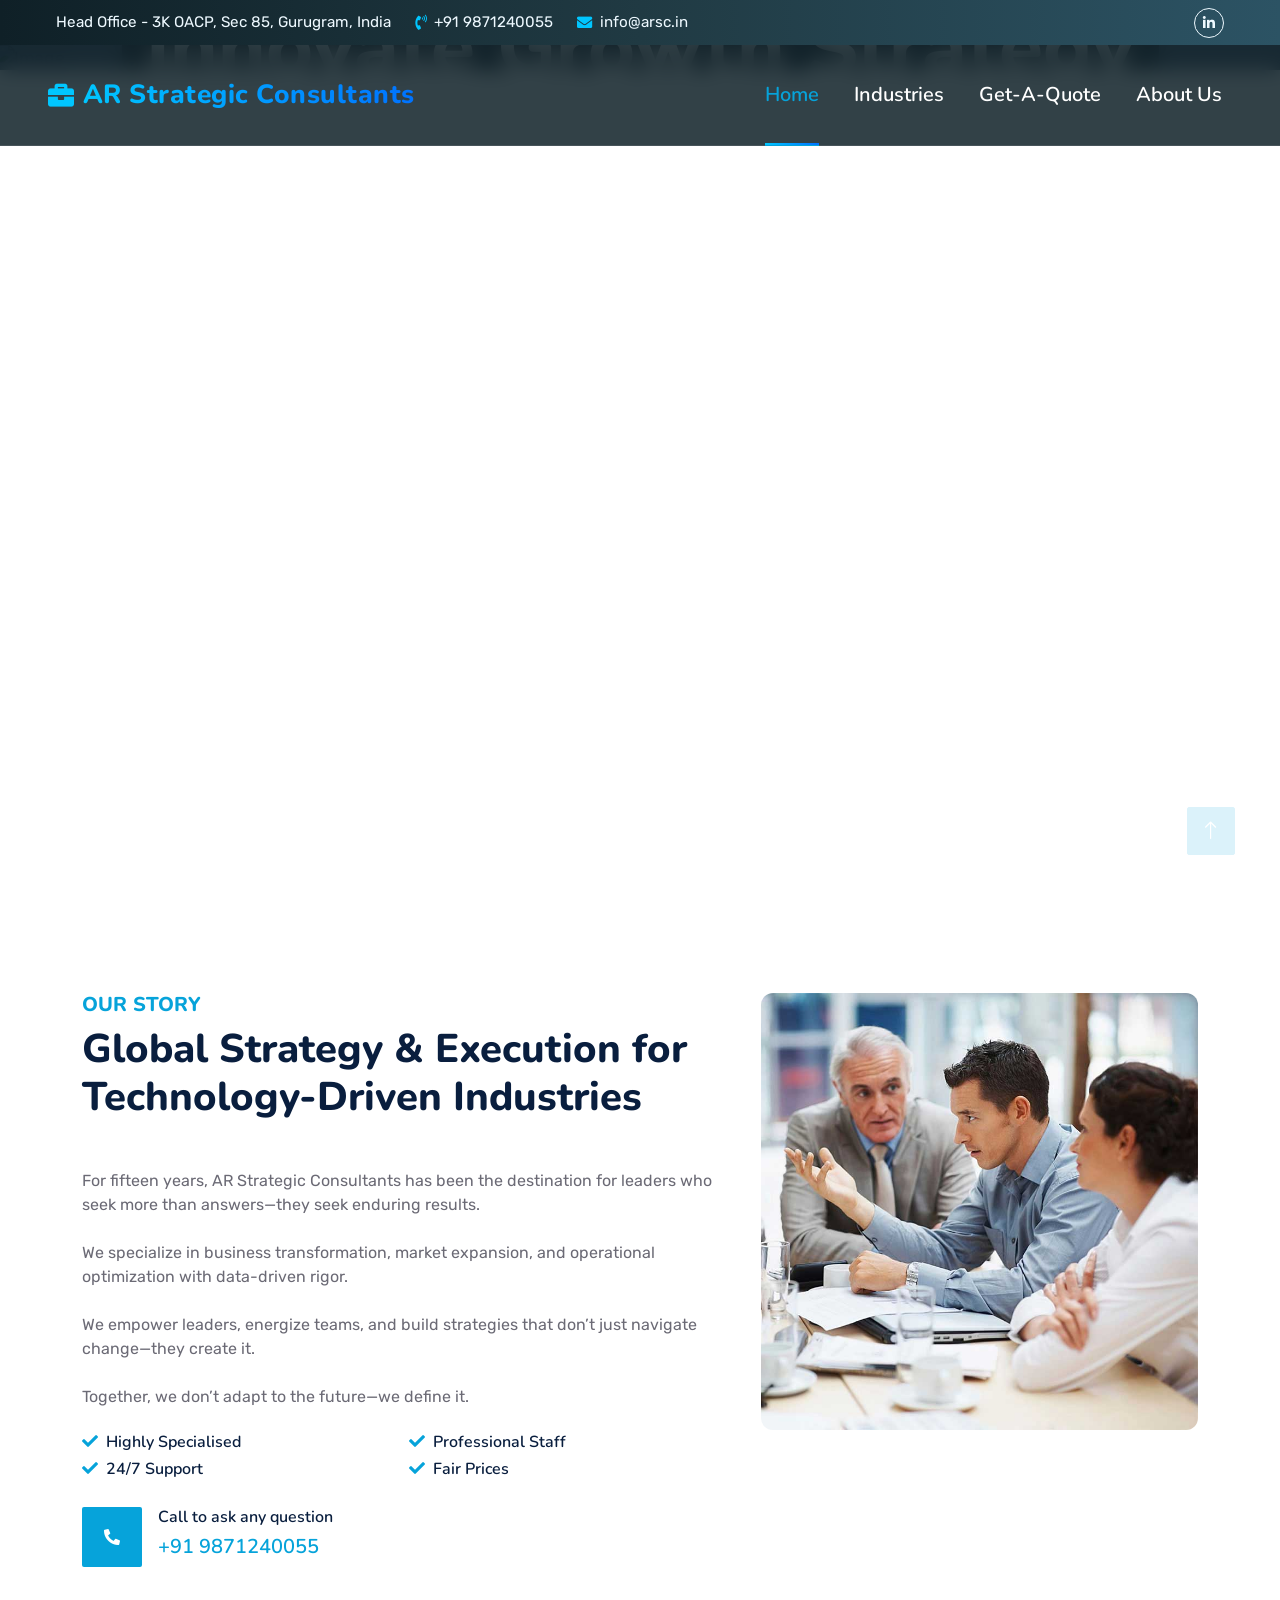
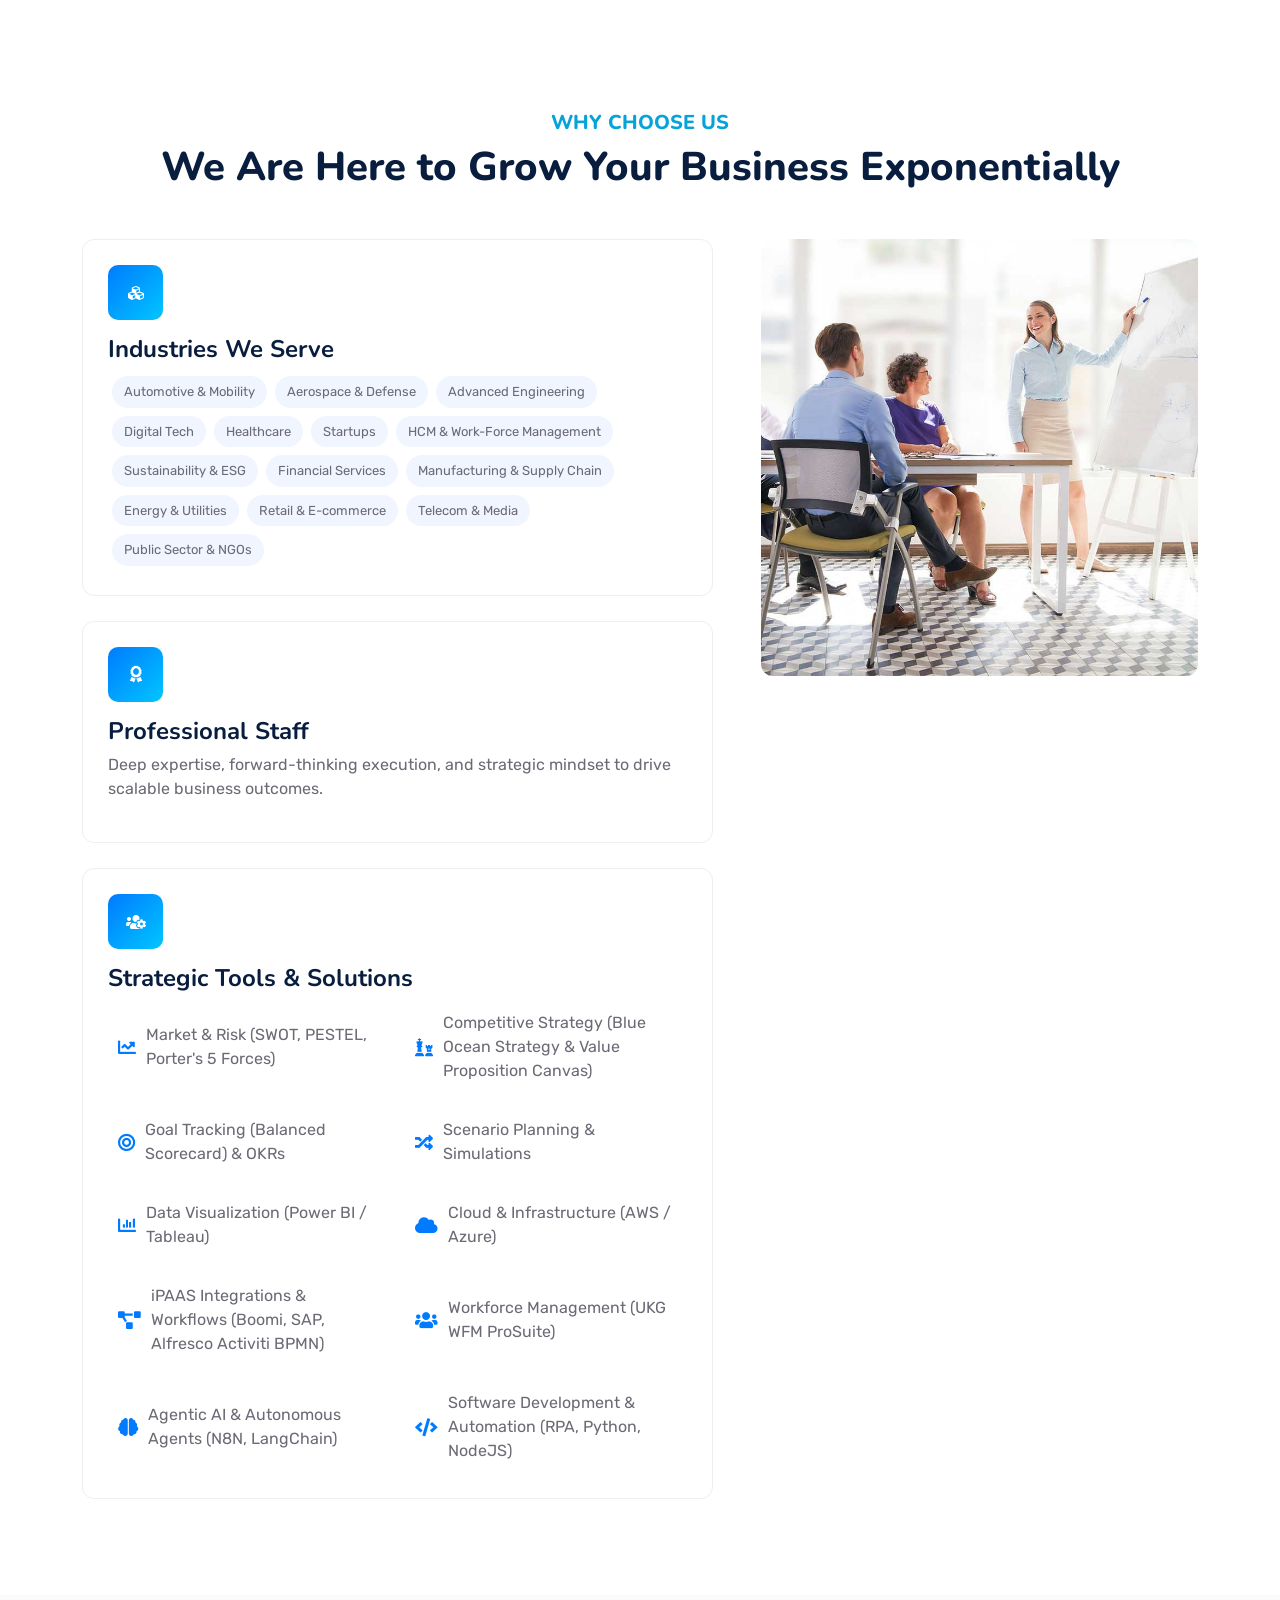
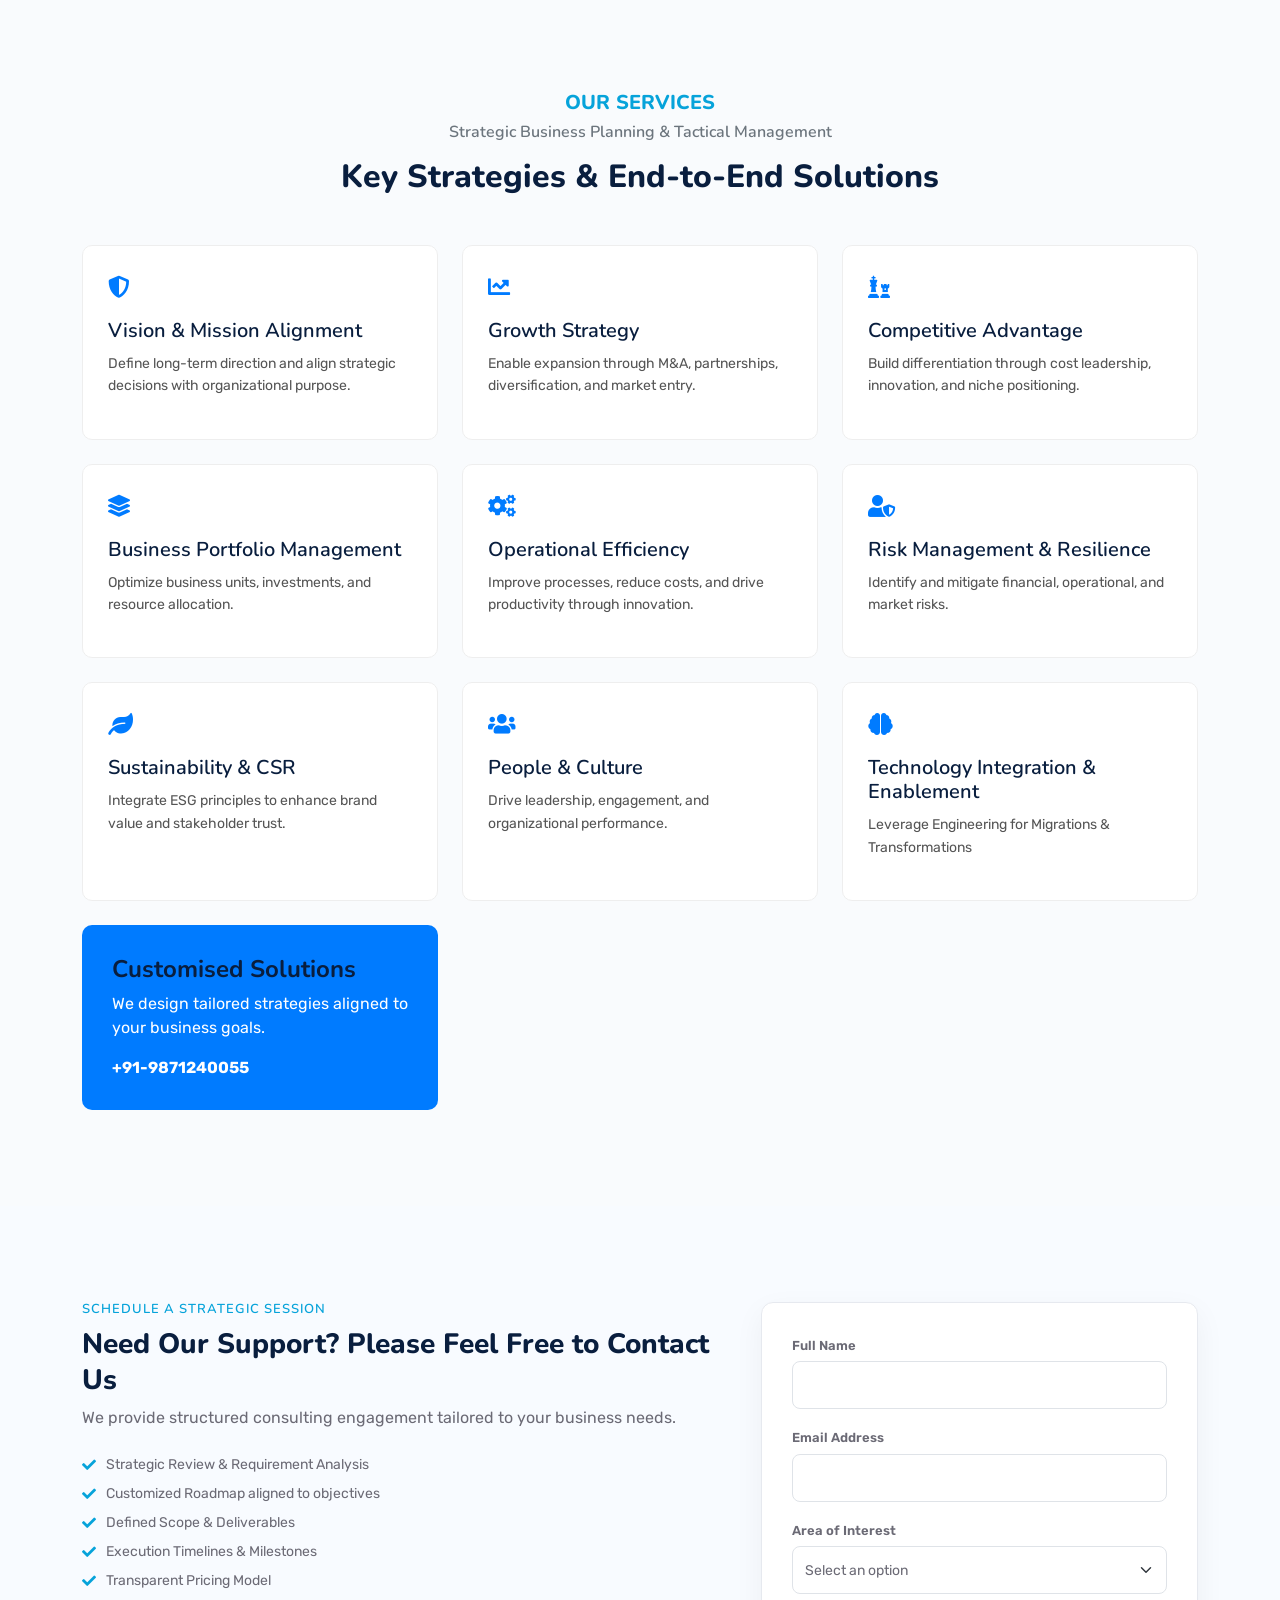
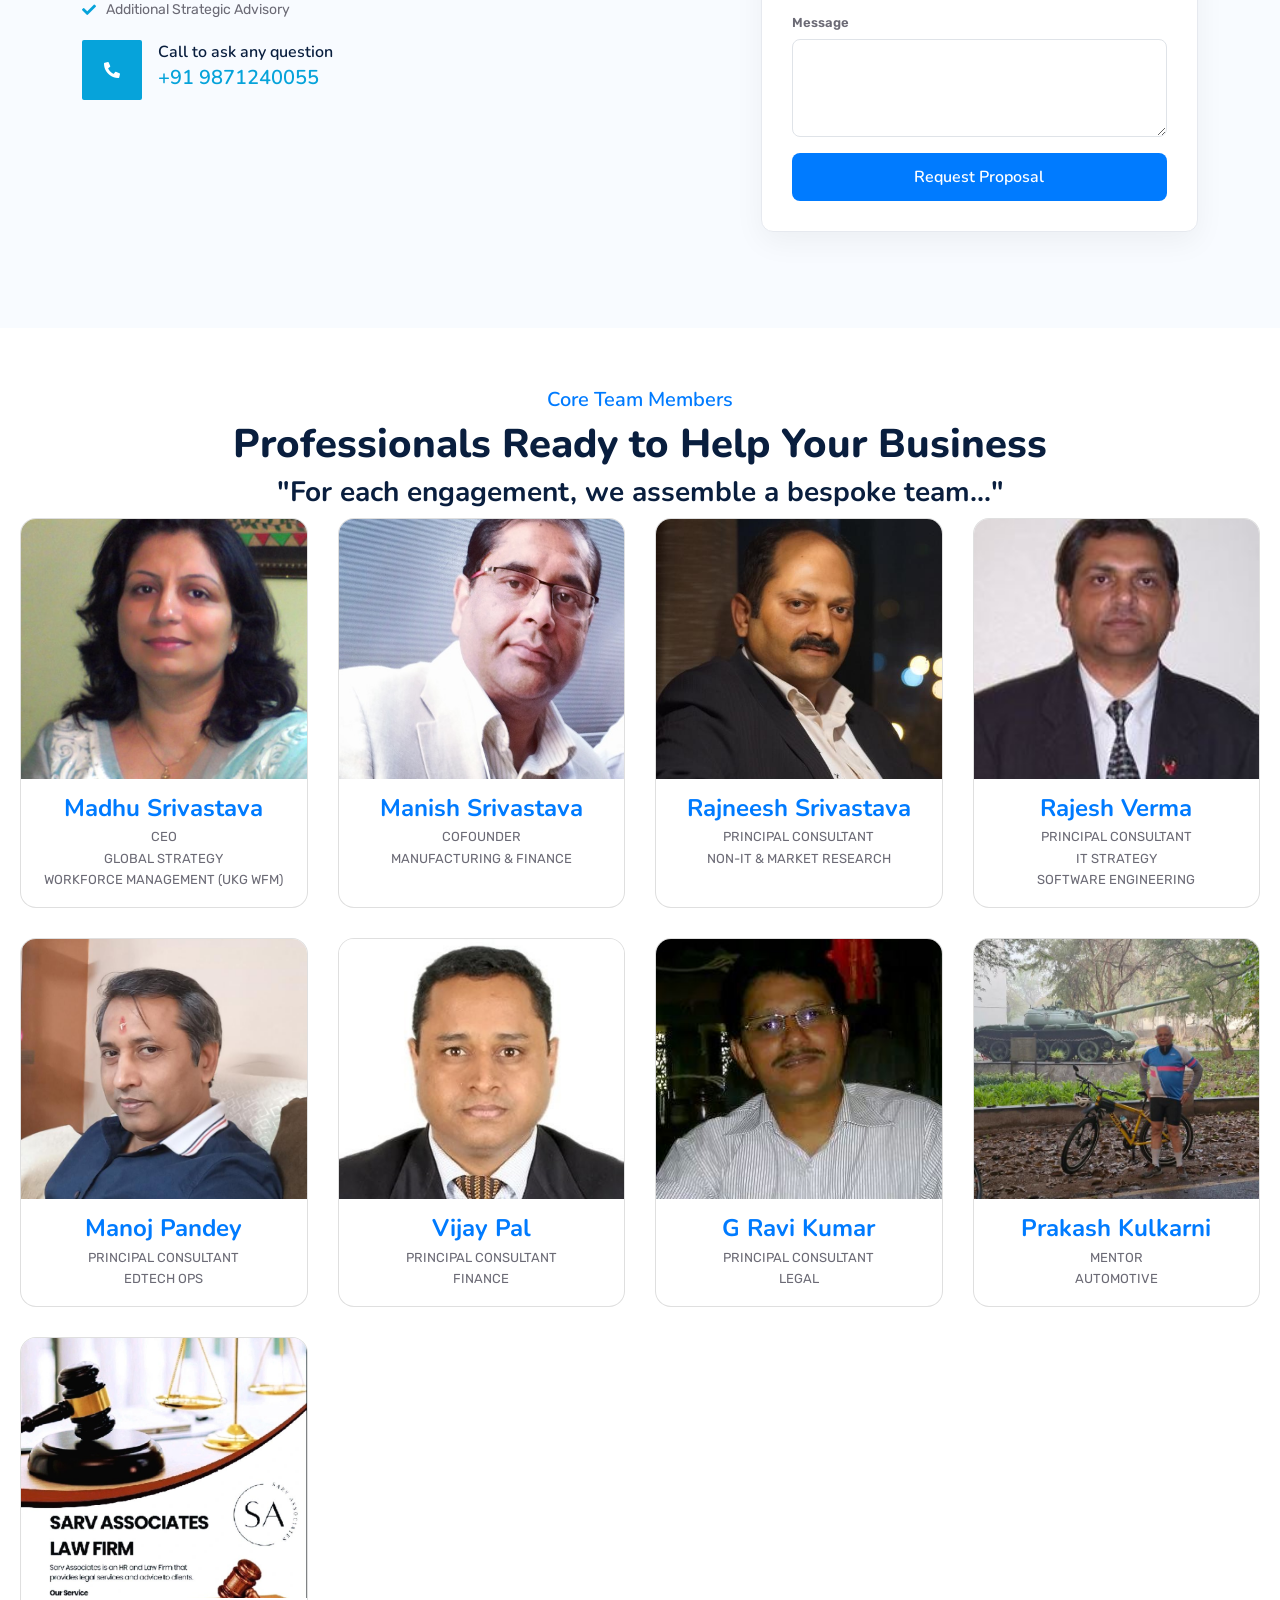
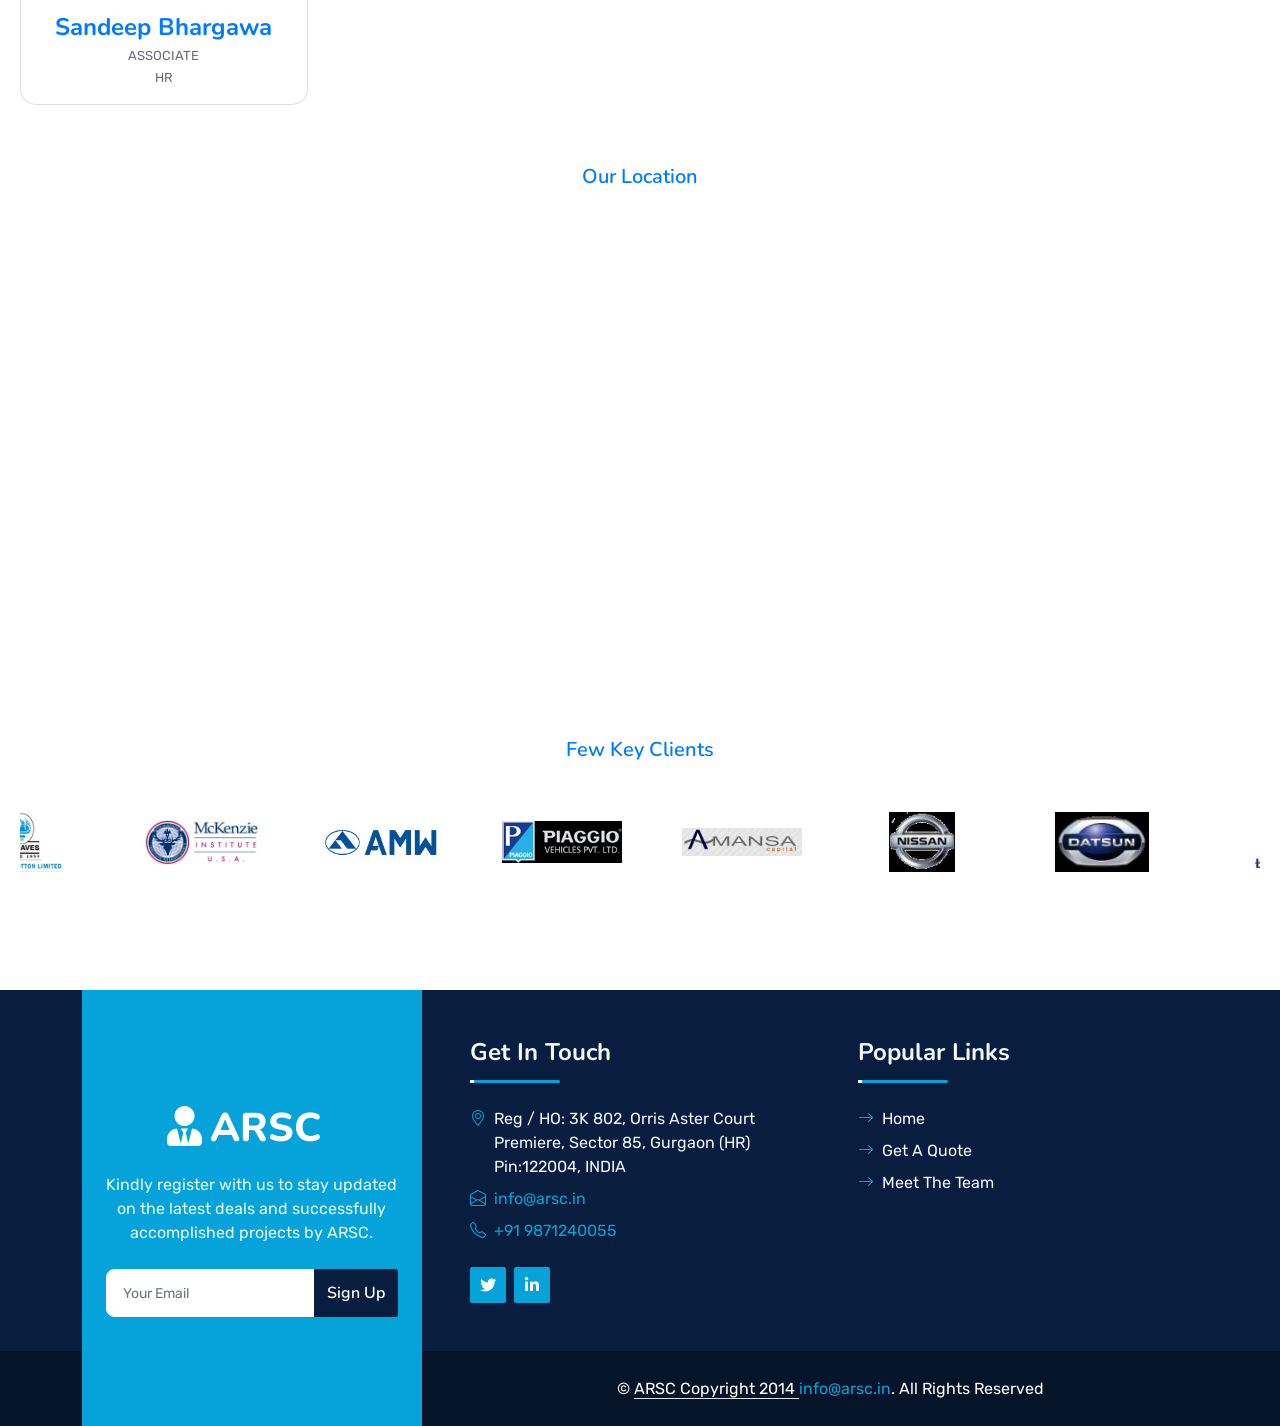
==== ARSC-Site _MAY 25/index.html @ 32ade93c "Add files via upload" ====
<!DOCTYPE html>
<html lang="en">

<head>
    <meta charset="utf-8">
    <title>AR Strategic Consultants</title>
    <meta content="width=device-width, initial-scale=1.0" name="viewport">
    <meta content="ARSC India" name="keywords">
    <meta content="AR Strategic Consultants is a leading management consulting firm in India, providing strategic advice and solutions to businesses across various industries." name="description">

    <!-- Favicon -->
    <link href="img/favicon.ico" rel="icon">

    <!-- Google Web Fonts -->
    <link rel="preconnect" href="https://fonts.googleapis.com">
    <link rel="preconnect" href="https://fonts.gstatic.com" crossorigin>
    <link href="https://fonts.googleapis.com/css2?family=Nunito:wght@400;600;700;800&family=Rubik:wght@400;500;600;700&display=swap" rel="stylesheet">

    <!-- Icon Font Stylesheet -->
    <link href="https://cdnjs.cloudflare.com/ajax/libs/font-awesome/5.10.0/css/all.min.css" rel="stylesheet">
    <link href="https://cdn.jsdelivr.net/npm/bootstrap-icons@1.4.1/font/bootstrap-icons.css" rel="stylesheet">

    <!-- Libraries Stylesheet -->
    <link href="lib/owlcarousel/assets/owl.carousel.min.css" rel="stylesheet">
    <link href="lib/animate/animate.min.css" rel="stylesheet">

    <!-- Customized Bootstrap Stylesheet -->
    <link href="css/bootstrap.min.css" rel="stylesheet">

    <!-- Template Stylesheet -->
    <link href="css/style.css" rel="stylesheet">
</head>

<body>
    <!-- Spinner Start -->
    <div id="spinner" class="show bg-white position-fixed translate-middle w-100 vh-100 top-50 start-50 d-flex align-items-center justify-content-center">
        <div class="spinner"></div>
    </div>
    <!-- Spinner End -->


<!-- Topbar Start -->
<div class="container-fluid bg-dark px-5 d-none d-lg-block" style="background: linear-gradient(90deg, #0f2027, #203a43, #2c5364); backdrop-filter: blur(6px);">
    <div class="row gx-0">
        <div class="col-lg-8 text-center text-lg-start mb-2 mb-lg-0">
            <div class="d-inline-flex align-items-center" style="height: 45px;">
                
                <small class="me-4 text-light d-flex align-items-center">
                    <i class="fas fa-location-dot me-2" style="color:#00c6ff;"></i>
                    Head Office - 3K OACP, Sec 85, Gurugram, India
                </small>
                
                <small class="me-4 text-light d-flex align-items-center">
                    <i class="fas fa-phone-volume me-2" style="color:#00c6ff;"></i>
                    <a href="tel:+919871240055" class="text-light text-decoration-none">+91 9871240055</a>
                </small>
                
                <small class="text-light d-flex align-items-center">
                    <i class="fas fa-envelope me-2" style="color:#00c6ff;"></i>
                    <a href="mailto:info@arsc.in" class="text-light text-decoration-none">info@arsc.in</a>
                </small>

            </div>
        </div>
        
        <div class="col-lg-4 text-center text-lg-end">
            <div class="d-inline-flex align-items-center" style="height: 45px;">
                
                <a class="btn btn-sm btn-outline-light btn-sm-square rounded-circle me-2"
                   href="https://www.linkedin.com/company/ar-strategic-consultants/"
                   style="transition: all 0.3s ease;">
                   
                    <i class="fab fa-linkedin-in fw-normal"></i>
                </a>

            </div>
        </div>
    </div>
</div>
<!-- Topbar End -->


    <!-- Navbar & Carousel Start -->
<div class="container-fluid position-relative p-0" style="scroll-behavior: auto;">
<nav class="navbar navbar-expand-lg navbar-dark px-5 py-3 py-lg-0"
     style="background: rgba(15, 32, 39, 0.85); backdrop-filter: blur(10px); border-bottom: 1px solid rgba(255,255,255,0.1);">

    <a href="index.html" class="navbar-brand p-0 d-flex align-items-center">
        <h1 class="m-0 d-flex align-items-center">
            <i class="fas fa-briefcase me-2" style="color:#00c6ff;"></i>
            <span style="background: linear-gradient(90deg,#00c6ff,#0072ff); -webkit-background-clip: text; -webkit-text-fill-color: transparent;">
                AR Strategic Consultants
            </span>
        </h1>
    </a>

    <button class="navbar-toggler border-0 shadow-none" type="button" data-bs-toggle="collapse" data-bs-target="#navbarCollapse">
        <span class="fa fa-bars" style="color:#00c6ff;"></span>
    </button>

    <div class="collapse navbar-collapse" id="navbarCollapse">
        <div class="navbar-nav ms-auto py-0">

            <a href="index.html" class="nav-item nav-link active nav-hover">Home</a>
            <a href="industries.html" class="nav-item nav-link nav-hover">Industries</a>
            <!-- <a href="service.html" class="nav-item nav-link nav-hover">Services</a> -->
            <a href="quote.html" class="nav-item nav-link nav-hover">Get-A-Quote</a>
            <a href="about.html" class="nav-item nav-link nav-hover">About Us</a>
            <!-- <a href="contact.html" class="nav-item nav-link nav-hover">Contact</a> -->

        </div> 
    </div>               

</nav>
<div id="header-carousel" class="carousel slide carousel-fade" data-bs-ride="carousel" style="min-height: 100vh;">

    <div class="carousel-inner">

        <!-- Slide 1 -->
        <div class="carousel-item active">
            <img class="w-100 carousel-img" src="img/carousel-4.jpg" alt="Image">

            <div class="carousel-caption d-flex flex-column align-items-center justify-content-center">
                <div class="p-4 glass-box text-center">

                    <h5 class="text-uppercase mb-3 fade-down">INSPIRATION to INNOVATION</h5>
                    <h1 class="display-1 mb-4 zoom-text">Innovate Growth Strategy</h1>

                    <a href="quote.html" class="btn btn-glow me-3 slide-left">Request A Proposal</a>
                    <a href="quote.html" class="btn btn-glow-outline slide-right">Schedule a Strategic Session</a>

                </div>
            </div>
        </div>

        <!-- Slide 2 -->
        <div class="carousel-item">
            <img class="w-100 carousel-img" src="img/carousel-2.jpg" alt="Image">

            <div class="carousel-caption d-flex flex-column align-items-center justify-content-center">
                <div class="p-4 glass-box text-center">

                    <h5 class="text-uppercase mb-3 fade-down">COMPETITIVE & SUSTAINABLE</h5>
                    <h1 class="display-1 mb-4 zoom-text">Create Business & Product Portfolio</h1>

                    <a href="quote.html" class="btn btn-glow me-3 slide-left">Request A Proposal</a>
                    <a href="quote.html" class="btn btn-glow-outline slide-right">Schedule a Strategic Session</a>

                </div>
            </div>
        </div>

        <!-- Slide 3 -->
        <div class="carousel-item">
            <img class="w-100 carousel-img" src="img/carousel-3.jpg" alt="Image">

            <div class="carousel-caption d-flex flex-column align-items-center justify-content-center">
                <div class="p-4 glass-box text-center">

                    <h5 class="text-uppercase mb-3 fade-down">A GAME CHANGER</h5>
                    <h1 class="display-1 mb-4 zoom-text">Strategic Direction Vision & Mission</h1>

                    <a href="quote.html" class="btn btn-glow me-3 slide-left">Request A Proposal</a>
                    <a href="quote.html" class="btn btn-glow-outline slide-right">Schedule a Strategic Session</a>

                </div>
            </div>
        </div>

        <!-- Slide 4 -->
        <div class="carousel-item">
            <img class="w-100 carousel-img" src="img/carousel-1a.jpg" alt="Image">

            <div class="carousel-caption d-flex flex-column align-items-center justify-content-center">
                <div class="p-4 glass-box text-center">

                    <h5 class="text-uppercase mb-3 fade-down">EFFICIENCY & RESILIENCE</h5>
                    <h1 class="display-1 mb-4 zoom-text">Optimization & Digital Solutions</h1>

                    <a href="quote.html" class="btn btn-glow me-3 slide-left">Request A Proposal</a>
                    <a href="quote.html" class="btn btn-glow-outline slide-right">Schedule a Strategic Session</a>

                </div>
            </div>
        </div>

    </div>

    <!-- Controls -->
    <button class="carousel-control-prev" type="button" data-bs-target="#header-carousel" data-bs-slide="prev">
        <span class="carousel-control-prev-icon custom-arrow"></span>
    </button>

    <button class="carousel-control-next" type="button" data-bs-target="#header-carousel" data-bs-slide="next">
        <span class="carousel-control-next-icon custom-arrow"></span>
    </button>

</div>
</div>
    <!-- Navbar & Carousel End -->


    <!-- Full Screen Search Start -->
    <div class="modal fade" id="searchModal" tabindex="-1">
        <div class="modal-dialog modal-fullscreen">
            <div class="modal-content" style="background: rgba(9, 30, 62, .7);">
                <div class="modal-header border-0">
                    <button type="button" class="btn bg-white btn-close" data-bs-dismiss="modal" aria-label="Close"></button>
                </div>
                <div class="modal-body d-flex align-items-center justify-content-center">
                    <div class="input-group" style="max-width: 600px;">
                        <input type="text" class="form-control bg-transparent border-primary p-3" placeholder="Type search keyword">
                        <button class="btn btn-primary px-4"><i class="bi bi-search"></i></button>
                    </div>
                </div>
            </div>
        </div>
    </div>
    <!-- Full Screen Search End -->


    
    <!-- About Start -->

	<!-- About End -->
<style>

/* Layout Enhancements */
.about-section {
    position: relative;
}

/* Text Reveal */
.reveal-text {
    opacity: 0;
    transform: translateY(30px);
    transition: all 0.6s ease;
}

.reveal-text.active {
    opacity: 1;
    transform: translateY(0);
}

/* Stagger */
.reveal-text:nth-child(1) { transition-delay: 0.1s; }
.reveal-text:nth-child(2) { transition-delay: 0.3s; }
.reveal-text:nth-child(3) { transition-delay: 0.5s; }
.reveal-text:nth-child(4) { transition-delay: 0.7s; }

/* Image effects */
.about-img {
    transition: transform 0.4s ease;
    transform-style: preserve-3d;
}

.about-img:hover {
    transform: scale(1.05);
}

/* Parallax container */
.parallax-wrapper {
    overflow: hidden;
}

/* Feature list animation */
.feature-item {
    opacity: 0;
    transform: translateX(-30px);
    transition: all 0.5s ease;
}

.feature-item.active {
    opacity: 1;
    transform: translateX(0);
}

/* CTA pulse */
.call-box {
    transition: transform 0.3s ease;
}

.call-box:hover {
    transform: scale(1.05);
}

.call-icon {
    animation: pulse 2s infinite;
}

@keyframes pulse {
    0% { box-shadow: 0 0 0 0 rgba(0,123,255,0.6); }
    70% { box-shadow: 0 0 0 15px rgba(0,123,255,0); }
    100% { box-shadow: 0 0 0 0 rgba(0,123,255,0); }
}

</style>


<style>

/* ===== TEXT ===== */
.fade-up {
    opacity: 0;
    transform: translateY(25px);
    transition: all 0.6s ease;
}
.fade-up.active {
    opacity: 1;
    transform: translateY(0);
}

/* ===== FEATURES ===== */
.feature-item {
    opacity: 0;
    transform: translateX(-20px);
    transition: all 0.4s ease;
}
.feature-item.active {
    opacity: 1;
    transform: translateX(0);
}

/* ===== IMAGE ===== */
.about-img {
    transition: transform 0.4s ease;
    border-radius: 12px;
}

/* ===== CTA ===== */
.call-box {
    cursor: pointer;
    transition: transform 0.2s ease;
}
.call-box:hover {
    transform: translateY(-3px);
}

.call-icon {
    transition: transform 0.3s ease;
}
.call-box:hover .call-icon {
    transform: scale(1.1);
}

</style>


<div class="container py-5">
<div class="row g-5">

    <!-- LEFT -->
    <div class="col-lg-7" id="aboutContent"></div>

    <!-- RIGHT -->
    <div class="col-lg-5">
        <img src="img/about.jpg" class="w-100 about-img" id="aboutImg">
    </div>

</div>
</div>


<script>
// ================= DATA =================
const aboutData = {
    title: "Global Strategy & Execution for Technology-Driven Industries",
    subtitle: "Our Story",
    paragraphs: [
        "For fifteen years, AR Strategic Consultants has been the destination for leaders who seek more than answers—they seek enduring results.",
        "We specialize in business transformation, market expansion, and operational optimization with data-driven rigor.",
        "We empower leaders, energize teams, and build strategies that don’t just navigate change—they create it.",
        "Together, we don’t adapt to the future—we define it."
    ],
    features: [
        "Highly Specialised",
        "Professional Staff",
        "24/7 Support",
        "Fair Prices"
    ],
    phone: "+91 9871240055"
};

// ================= TEMPLATE =================
const renderAbout = () => {
    const el = document.getElementById("aboutContent");

    el.innerHTML = `
        <div class="mb-5">
            <h5 class="fw-bold text-primary text-uppercase fade-up">${aboutData.subtitle}</h5>
            <h1 class="fade-up">${aboutData.title}</h1>
        </div>

        ${aboutData.paragraphs.map(p => 
            `<p class="mb-4 fade-up">${p}</p>`
        ).join("")}

        <div class="row mb-3">
            ${aboutData.features.map((f,i)=>`
                <div class="col-sm-6">
                    <h6 class="feature-item" style="transition-delay:${i*0.1}s">
                        <i class="fa fa-check text-primary me-2"></i>${f}
                    </h6>
                </div>
            `).join("")}
        </div>

        <div class="d-flex align-items-center call-box">
            <div class="bg-primary d-flex align-items-center justify-content-center rounded call-icon"
                 style="width: 60px; height: 60px;">
                <i class="fa fa-phone-alt text-white"></i>
            </div>
            <div class="ps-3">
                <h6>Call to ask any question</h6>
                <h5 class="text-primary">
                    <a href="tel:${aboutData.phone}">${aboutData.phone}</a>
                </h5>
            </div>
        </div>
    `;
};

// ================= SCROLL REVEAL =================
const initReveal3 = () => {
    const observer = new IntersectionObserver(entries=>{
        entries.forEach(e=>{
            if(e.isIntersecting) e.target.classList.add("active");
        });
    },{threshold:0.2});

    document.querySelectorAll('.fade-up, .feature-item')
        .forEach(el=>observer.observe(el));
};

// ================= IMAGE PARALLAX (SUBTLE) =================
const initImage = () => {
    const img = document.getElementById("aboutImg");

    img.addEventListener("mousemove", e=>{
        const r = img.getBoundingClientRect();
        const x = (e.clientX - r.left)/r.width - 0.5;
        const y = (e.clientY - r.top)/r.height - 0.5;

        img.style.transform = `scale(1.03) rotateY(${x*6}deg) rotateX(${y*-6}deg)`;
    });

    img.addEventListener("mouseleave", ()=>{
        img.style.transform = "scale(1)";
    });
};

// ================= CTA FEEDBACK =================
const initCTA = () => {
    const box = document.querySelector(".call-box");

    box.addEventListener("click", ()=>{
        box.style.transform = "scale(0.96)";
        setTimeout(()=> box.style.transform = "scale(1)", 120);
    });
};

// ================= INIT =================
document.addEventListener("DOMContentLoaded", ()=>{
    renderAbout();
    initReveal3();
    initImage();
    initCTA();
});
</script>

<script>

// ================= SCROLL REVEAL =================
const initReveal = () => {
    const observer = new IntersectionObserver(entries => {
        entries.forEach(entry => {
            if (entry.isIntersecting) {
                entry.target.classList.add("active");
            }
        });
    }, { threshold: 0.2 });

    document.querySelectorAll('.reveal-text, .feature-item')
        .forEach(el => observer.observe(el));
};

// ================= IMAGE PARALLAX =================
const initParallax = () => {
    const img = document.getElementById("aboutImage");

    img.addEventListener("mousemove", e => {
        const rect = img.getBoundingClientRect();
        const x = (e.clientX - rect.left) / rect.width - 0.5;
        const y = (e.clientY - rect.top) / rect.height - 0.5;

        img.style.transform = `
            scale(1.05)
            rotateY(${x * 10}deg)
            rotateX(${y * -10}deg)
        `;
    });

    img.addEventListener("mouseleave", () => {
        img.style.transform = "scale(1)";
    });
};

// ================= CTA CLICK FEEDBACK =================
const initCTA2 = () => {
    document.querySelector('.call-box').addEventListener('click', () => {
        document.querySelector('.call-box').style.transform = "scale(0.95)";
        setTimeout(() => {
            document.querySelector('.call-box').style.transform = "scale(1)";
        }, 150);
    });
};

// ================= INIT =================
document.addEventListener("DOMContentLoaded", () => {
    initReveal();
    initParallax();
    initCTA2();
});

</script>

    <!-- feature Start -->
<style>

/* ===== LAYOUT ===== */
.why-section .row {
    align-items: stretch;
}

/* LEFT CONTENT */
.why-left {
    display: flex;
    flex-direction: column;
    gap: 25px;
}

/* CARD */
.why-card {
    background: #fff;
    border-radius: 12px;
    padding: 25px;
    transition: all 0.3s ease;
    border: 1px solid #eee;
}

.why-card:hover {
    transform: translateY(-5px);
    box-shadow: 0 15px 35px rgba(0,0,0,0.1);
}

/* ICON */
.why-icon {
    width: 55px;
    height: 55px;
    background: linear-gradient(135deg,#007bff,#00c6ff);
    border-radius: 10px;
    display: flex;
    align-items: center;
    justify-content: center;
    color: #fff;
    margin-bottom: 15px;
}

/* INDUSTRY TAGS */
.industry-tag {
    display: inline-block;
    padding: 6px 12px;
    margin: 4px;
    border-radius: 20px;
    background: #f1f5ff;
    font-size: 13px;
    transition: 0.3s;
}
.industry-tag:hover {
    background: #007bff;
    color: #fff;
}

/* ===== TOOLS GRID ===== */
.tools-grid {
    display: grid;
    grid-template-columns: repeat(2, 1fr);
    gap: 15px;
}

.tool-item {
    display: flex;
    align-items: center;
    gap: 10px;
    padding: 10px;
    border-radius: 8px;
    transition: 0.3s;
}

.tool-item:hover {
    background: #f5faff;
    transform: translateX(5px);
}

.tool-icon {
    color: #007bff;
    font-size: 18px;
}

/* ===== IMAGE ===== */
.why-img-container {
    position: sticky;
    top: 100px;
}

.why-img {
    width: 100%;
    border-radius: 12px;
    object-fit: cover;
    transition: transform 0.4s ease;
}

.why-img:hover {
    transform: scale(1.03);
}

/* ===== ANIMATION ===== */
.fade-up {
    opacity: 0;
    transform: translateY(30px);
    transition: 0.6s ease;
}
.fade-up.active {
    opacity: 1;
    transform: translateY(0);
}

</style>


<div class="container-fluid py-5 why-section">
<div class="container py-5">

    <!-- HEADER -->
    <div class="text-center mb-5">
        <h5 class="fw-bold text-primary text-uppercase">Why Choose Us</h5>
        <h1>We Are Here to Grow Your Business Exponentially</h1>
    </div>

    <div class="row g-5">

        <!-- LEFT -->
        <div class="col-lg-7 why-left">

            <!-- INDUSTRIES -->
            <div class="why-card fade-up">
                <div class="why-icon"><i class="fa fa-cubes"></i></div>
                <h4>Industries We Serve</h4>

                <div id="industryList"></div>
            </div>

            <!-- STAFF -->
            <div class="why-card fade-up">
                <div class="why-icon"><i class="fa fa-award"></i></div>
                <h4>Professional Staff</h4>
                <p>Deep expertise, forward-thinking execution, and strategic mindset to drive scalable business outcomes.</p>
            </div>

            <!-- TOOLS -->
            <div class="why-card fade-up">
                <div class="why-icon"><i class="fa fa-users-cog"></i></div>
                <h4>Strategic Tools & Solutions</h4>

                <div class="tools-grid" id="toolsGrid"></div>
            </div>

        </div>

        <!-- RIGHT IMAGE -->
        <div class="col-lg-5">
            <div class="why-img-container">
                <img src="img/feature.jpg" class="why-img" id="whyImage">
            </div>
        </div>

    </div>
</div>
</div>


<script>
// ================= DATA =================
const industries = [
"Automotive & Mobility","Aerospace & Defense","Advanced Engineering",
"Digital Tech","Healthcare","Startups","HCM & Work-Force Management","Sustainability & ESG","Financial Services","Manufacturing & Supply Chain","Energy & Utilities","Retail & E-commerce","Telecom & Media","Public Sector & NGOs"
];

const tools = [
{icon:"fa-chart-line", text:"Market & Risk (SWOT, PESTEL, Porter's 5 Forces)"},
{icon:"fa-chess", text:"Competitive Strategy (Blue Ocean Strategy & Value Proposition Canvas)"},
{icon:"fa-bullseye", text:"Goal Tracking (Balanced Scorecard) & OKRs"},
{icon:"fa-random", text:"Scenario Planning & Simulations"},
{icon:"fa-chart-bar", text:"Data Visualization (Power BI / Tableau)"},
{icon:"fa-cloud", text:"Cloud & Infrastructure (AWS / Azure)"},
{icon:"fa-project-diagram", text:"iPAAS Integrations & Workflows (Boomi, SAP, Alfresco Activiti BPMN)"},
{icon:"fa-users", text:"Workforce Management (UKG WFM ProSuite)"},
{icon:"fa-brain", text:"Agentic AI & Autonomous Agents (N8N, LangChain)"},
{icon:"fa-code", text:"Software Development & Automation (RPA, Python, NodeJS)"},
];

// ================= RENDER =================
const renderIndustries = () => {
    document.getElementById("industryList").innerHTML =
        industries.map(i => `<span class="industry-tag">${i}</span>`).join('');
};

const renderTools = () => {
    document.getElementById("toolsGrid").innerHTML =
        tools.map(t => `
            <div class="tool-item">
                <i class="fa ${t.icon} tool-icon"></i>
                <span>${t.text}</span>
            </div>
        `).join('');
};

// ================= SCROLL ANIMATION =================
const initScroll = () => {
    const observer = new IntersectionObserver(entries=>{
        entries.forEach(e=>{
            if(e.isIntersecting) e.target.classList.add("active");
        });
    },{threshold:0.2});

    document.querySelectorAll('.fade-up').forEach(el=>observer.observe(el));
};

// ================= IMAGE TILT =================
const initTilt = () => {
    const img = document.getElementById("whyImage");

    img.addEventListener("mousemove", e=>{
        const r = img.getBoundingClientRect();
        const x = (e.clientX-r.left)/r.width-0.5;
        const y = (e.clientY-r.top)/r.height-0.5;

        img.style.transform = `scale(1.05) rotateY(${x*8}deg) rotateX(${y*-8}deg)`;
    });

    img.addEventListener("mouseleave", ()=> img.style.transform="scale(1)");
};

// ================= INIT =================
document.addEventListener("DOMContentLoaded", () => {
    renderIndustries();
    renderTools();
    initScroll();
    initTilt();
});
</script>
  
    <!-- feature End -->


    <!-- Service Start -->
<style>

/* ===== SECTION ===== */
.services-section {
    background: #f9fbfd;
}

/* ===== CARD ===== */
.service-card {
    background: #fff;
    border-radius: 10px;
    padding: 25px;
    height: 100%;
    border: 1px solid #eee;
    transition: all 0.25s ease;
    position: relative;
}

/* Left accent line */
.service-card::before {
    content: "";
    position: absolute;
    left: 0;
    top: 20px;
    bottom: 20px;
    width: 3px;
    background: #007bff;
    transform: scaleY(0);
    transition: transform 0.3s ease;
}

.service-card:hover::before {
    transform: scaleY(1);
}

/* Hover */
.service-card:hover {
    transform: translateY(-5px);
    box-shadow: 0 10px 25px rgba(0,0,0,0.08);
}

/* Icon */
.service-icon {
    font-size: 22px;
    color: #007bff;
    margin-bottom: 15px;
}

/* Title */
.service-card h5 {
    font-weight: 600;
    margin-bottom: 10px;
}

/* Text */
.service-card p {
    font-size: 14px;
    color: #555;
    line-height: 1.6;
}

/* ===== CTA ===== */
.service-cta {
    background: #007bff;
    color: #fff;
    border-radius: 10px;
    padding: 30px;
    height: 100%;
    display: flex;
    flex-direction: column;
    justify-content: center;
}

/* ===== ANIMATION ===== */
.fade-in {
    opacity: 0;
    transform: translateY(20px);
    transition: all 0.5s ease;
}
.fade-in.active {
    opacity: 1;
    transform: translateY(0);
}

</style>


<div class="container-fluid py-5 services-section">
<div class="container py-5">

    <!-- HEADER -->
    <div class="text-center mb-5">
        <h5 class="fw-bold text-primary text-uppercase">Our Services</h5>
        <h6 class="text-muted">Strategic Business Planning & Tactical Management</h6>
        <h2 class="mt-3">Key Strategies & End-to-End Solutions</h2>
    </div>

    <!-- GRID -->
    <div class="row g-4" id="servicesGrid"></div>

</div>
</div>


<script>
// ================= DATA =================
const services = [
{
    icon: "fa-shield-alt",
    title: "Vision & Mission Alignment",
    desc: "Define long-term direction and align strategic decisions with organizational purpose."
},
{
    icon: "fa-chart-line",
    title: "Growth Strategy",
    desc: "Enable expansion through M&A, partnerships, diversification, and market entry."
},
{
    icon: "fa-chess",
    title: "Competitive Advantage",
    desc: "Build differentiation through cost leadership, innovation, and niche positioning."
},
{
    icon: "fa-layer-group",
    title: "Business Portfolio Management",
    desc: "Optimize business units, investments, and resource allocation."
},
{
    icon: "fa-cogs",
    title: "Operational Efficiency",
    desc: "Improve processes, reduce costs, and drive productivity through innovation."
},
{
    icon: "fa-user-shield",
    title: "Risk Management & Resilience",
    desc: "Identify and mitigate financial, operational, and market risks."
},
{
    icon: "fa-leaf",
    title: "Sustainability & CSR",
    desc: "Integrate ESG principles to enhance brand value and stakeholder trust."
},
{
    icon: "fa-users",
    title: "People & Culture",
    desc: "Drive leadership, engagement, and organizational performance."
},
{
    icon: "fa-brain",
    title: "Technology Integration & Enablement",
    desc: "Leverage Engineering for Migrations & Transformations"
}
];

// ================= TEMPLATE =================
const serviceCard = (s, i) => `
<div class="col-lg-4 col-md-6 fade-in" style="transition-delay:${i*0.08}s">
    <div class="service-card">
        <div class="service-icon">
            <i class="fa ${s.icon}"></i>
        </div>
        <h5>${s.title}</h5>
        <p>${s.desc}</p>
    </div>
</div>
`;

// ================= RENDER =================
const renderServices = () => {
    const grid = document.getElementById("servicesGrid");

    grid.innerHTML =
        services.map(serviceCard).join("") +

        `<div class="col-lg-4 col-md-6 fade-in">
            <div class="service-cta">
                <h4>Customised Solutions</h4>
                <p class="mb-3">We design tailored strategies aligned to your business goals.</p>
                <strong>+91-9871240055</strong>
            </div>
        </div>`;
};

// ================= ANIMATION =================
const initReveal2 = () => {
    const observer = new IntersectionObserver(entries => {
        entries.forEach(e => {
            if (e.isIntersecting) e.target.classList.add("active");
        });
    }, { threshold: 0.2 });

    document.querySelectorAll('.fade-in').forEach(el => observer.observe(el));
};

// ================= INIT =================
document.addEventListener("DOMContentLoaded", () => {
    renderServices();
    initReveal2();
});
</script>
    
    <!-- Service End -->


    <!-- Quote Start -->
 <style>

/* ===== SECTION ===== */
.contact-section {
    background: #f8fbff;
}

/* ===== LEFT CONTENT ===== */
.contact-title h5 {
    font-size: 13px;
    letter-spacing: 1px;
}

.contact-title h1 {
    font-size: 28px;
    font-weight: 600;
    line-height: 1.3;
}

/* ===== TEXT ===== */
.fade-up {
    opacity: 0;
    transform: translateY(20px);
    transition: 0.5s ease;
}
.fade-up.active {
    opacity: 1;
    transform: translateY(0);
}

/* ===== CHECKLIST ===== */
.check-list {
    margin-top: 15px;
}
.check-item {
    display: flex;
    align-items: flex-start;
    gap: 10px;
    font-size: 14px;
    margin-bottom: 8px;
    opacity: 0;
    transform: translateX(-15px);
    transition: 0.4s ease;
}
.check-item.active {
    opacity: 1;
    transform: translateX(0);
}
.check-item i {
    margin-top: 4px;
}

/* ===== CALL BOX ===== */
.call-box {
    margin-top: 20px;
    display: flex;
    align-items: center;
    cursor: pointer;
    transition: 0.2s ease;
}
.call-box:hover {
    transform: translateY(-3px);
}

/* ===== FORM ===== */
.form-card {
    background: #fff;
    border-radius: 12px;
    padding: 30px;
    border: 1px solid #e6e9ef;
    box-shadow: 0 10px 30px rgba(0,0,0,0.05);
}

/* Labels */
.form-label {
    font-size: 13px;
    font-weight: 600;
    margin-bottom: 6px;
}

/* Inputs */
.form-control,
.form-select {
    height: 48px;
    font-size: 14px;
    border-radius: 8px;
    border: 1px solid #dfe3e8;
}

textarea.form-control {
    height: auto;
}

/* Focus */
.form-control:focus,
.form-select:focus {
    border-color: #007bff;
    box-shadow: 0 0 0 3px rgba(0,123,255,0.1);
}

/* Button */
.btn-submit {
    height: 48px;
    border-radius: 8px;
    font-weight: 600;
    background: #007bff;
    color: #fff;
}
.btn-submit:hover {
    background: #0056b3;
}

/* Success */
.success-msg {
    font-size: 13px;
    color: #28a745;
    display: none;
    margin-top: 10px;
}

</style>


<div class="container-fluid py-5 contact-section">
<div class="container py-5">

<div class="row g-5 align-items-start">

<!-- LEFT -->
<div class="col-lg-7" id="contactLeft"></div>

<!-- RIGHT FORM -->
<div class="col-lg-5">
    <div class="form-card fade-up">

        <form id="contactForm">
            <input type="hidden" name="_subject" value="New Quote Request">
            <input type="hidden" name="_captcha" value="false">
            <input type="hidden" name="_template" value="table">

            <div class="mb-3">
                <label class="form-label">Full Name</label>
                <input type="text" class="form-control" id="name" name="name">
            </div>

            <div class="mb-3">
                <label class="form-label">Email Address</label>
                <input type="email" class="form-control" id="email" name="email">
            </div>

            <div class="mb-3">
                <label class="form-label">Area of Interest</label>
                <select class="form-select" id="interest" name="interest">
                    <option value="">Select an option</option>
                    <option>Strategic Consulting</option>
                    <option>Digital Transformation</option>
                    <option>AI / Automation</option>
                    <option>Other</option>
                </select>
            </div>

            <div class="mb-3">
                <label class="form-label">Message</label>
                <textarea class="form-control" rows="4" id="message" name="message"></textarea>
            </div>

            <button class="btn btn-submit w-100" id="submitBtn">
                Request Proposal
            </button>

            <div class="success-msg" id="successMsg">
                ✓ Request submitted successfully
            </div>
            <div class="error-msg" id="errorMsg" style="display:none; color:#dc3545; font-size:13px; margin-top:10px;">
                Submission failed. Please try again.
            </div>

        </form>

    </div>
</div>

</div>
</div>
</div>


<script>
// ================= DATA =================
const contactData = {
    subtitle: "Schedule A Strategic Session",
    title: "Need Our Support? Please Feel Free to Contact Us",
    description: "We provide structured consulting engagement tailored to your business needs.",
    checklist: [
        "Strategic Review & Requirement Analysis",
        "Customized Roadmap aligned to objectives",
        "Defined Scope & Deliverables",
        "Execution Timelines & Milestones",
        "Transparent Pricing Model",
        "Additional Strategic Advisory"
    ],
    phone: "+91 9871240055"
};

// ================= RENDER LEFT =================
const renderLeft = () => {
    const el = document.getElementById("contactLeft");

    el.innerHTML = `
        <div class="contact-title mb-4">
            <h5 class="text-primary text-uppercase fade-up">${contactData.subtitle}</h5>
            <h1 class="fade-up">${contactData.title}</h1>
            <p class="fade-up">${contactData.description}</p>
        </div>

        <div class="check-list">
            ${contactData.checklist.map((c,i)=>`
                <div class="check-item" style="transition-delay:${i*0.08}s">
                    <i class="fa fa-check text-primary"></i>
                    <span>${c}</span>
                </div>
            `).join("")}
        </div>

        <div class="call-box fade-up">
            <div class="bg-primary d-flex align-items-center justify-content-center rounded"
                 style="width:60px;height:60px;">
                <i class="fa fa-phone-alt text-white"></i>
            </div>
            <div class="ps-3">
                <h6 class="mb-1">Call to ask any question</h6>
                <h5 class="text-primary">
                    <a href="tel:${contactData.phone}">${contactData.phone}</a>
                </h5>
            </div>
        </div>
    `;
};

// ================= SCROLL ANIMATION =================
const initReveal4 = () => {
    const obs = new IntersectionObserver(entries=>{
        entries.forEach(e=>{
            if(e.isIntersecting) e.target.classList.add("active");
        });
    },{threshold:0.2});

    document.querySelectorAll('.fade-up, .check-item')
        .forEach(el=>obs.observe(el));
};

// ================= VALIDATION =================
const validate = () => {
    let valid = true;

    const name = document.getElementById("name");
    const email = document.getElementById("email");
    const interest = document.getElementById("interest");

    [name,email,interest].forEach(i=>i.style.borderColor="#dfe3e8");

    if(!name.value.trim()){ name.style.borderColor="#dc3545"; valid=false; }
    if(!email.value.includes("@")){ email.style.borderColor="#dc3545"; valid=false; }
    if(!interest.value){ interest.style.borderColor="#dc3545"; valid=false; }

    return valid;
};

// ================= API ENDPOINT =================
const API_ENDPOINT = "https://formspree.io/f/mpqbgznp"; // replace YOUR_FORM_ID with your Formspree form ID

// ================= SUBMIT =================
document.getElementById("contactForm").addEventListener("submit", async function(e){
    e.preventDefault();
    if(!validate()) return;

    const btn = document.getElementById("submitBtn");
    const msg = document.getElementById("successMsg");
    const errorMsg = document.getElementById("errorMsg");

    btn.innerText = "Submitting...";
    btn.disabled = true;
    msg.style.display = "none";
    errorMsg.style.display = "none";

    const formData = new FormData(this);

    try {
        const response = await fetch(API_ENDPOINT, {
            method: "POST",
            headers: {
                "Accept": "application/json"
            },
            body: formData
        });

        const result = await response.json();
        if (!response.ok || result.success === false) {
            throw new Error(result.message || `HTTP ${response.status}`);
        }

        btn.innerText = "Request Proposal";
        btn.disabled = false;
        msg.textContent = "✓ Request submitted successfully";
        msg.style.display = "block";
        this.reset();

        setTimeout(()=> msg.style.display = "none", 3000);
    } catch (err) {
        console.error("Quote submission failed", err);
        btn.innerText = "Request Proposal";
        btn.disabled = false;
        errorMsg.textContent = "Submission failed. Please try again later.";
        errorMsg.style.display = "block";
    }
});

// ================= INIT =================
document.addEventListener("DOMContentLoaded", ()=>{
    renderLeft();
    initReveal4();
});
</script>
    <!-- Quote End -->

   
	<!-- Team Start -->

    <div id="core-team-section">

<style>
/* ===== Scoped Styles ===== */
#core-team-section {
    padding: 60px 20px;
}

#core-team-section .grid {
    display: grid;
    grid-template-columns: repeat(auto-fit, minmax(250px, 1fr));
    gap: 30px;
}

#core-team-section .card {
    background: #fff;
    border-radius: 16px;
    overflow: hidden;
    transition: all 0.4s ease;
    cursor: pointer;
    transform-style: preserve-3d;
}

#core-team-section .card:hover {
    transform: translateY(-10px) scale(1.03);
    box-shadow: 0 25px 60px rgba(0,0,0,0.15);
}

#core-team-section img {
    width: 100%;
    height: 260px;
    object-fit: cover;
    transition: 0.5s;
}

#core-team-section .card:hover img {
    transform: scale(1.1);
}

#core-team-section .content {
    padding: 15px;
    text-align: center;
}

#core-team-section h4 {
    color: #007bff;
    margin-bottom: 5px;
}

#core-team-section p {
    font-size: 13px;
    text-transform: uppercase;
    margin: 2px 0;
}

/* Reveal */
#core-team-section .reveal {
    opacity: 0;
    transform: translateY(40px);
}
#core-team-section .reveal.active {
    opacity: 1;
    transform: translateY(0);
    transition: 0.7s ease;
}

/* Modal */
#team-modal {
    position: fixed;
    inset: 0;
    background: rgba(0,0,0,0.7);
    display: flex;
    justify-content: center;
    align-items: center;
    opacity: 0;
    pointer-events: none;
    transition: 0.3s;
    z-index: 9999;
}
#team-modal.active {
    opacity: 1;
    pointer-events: auto;
}
#team-modal .box {
    background: white;
    padding: 20px;
    border-radius: 12px;
    text-align: center;
    transform: scale(0.85);
    transition: 0.3s;
}
#team-modal.active .box {
    transform: scale(1);
}
#team-modal img {
    width: 100px;
    border-radius: 50%;
}
</style>

<div style="text-align:center; max-width:1000px; margin:auto;">
    <h5 style="color:#007bff; font-weight:bold;">Core Team Members</h5>
    <h1>Professionals Ready to Help Your Business</h1>
    <h3>"For each engagement, we assemble a bespoke team..."</h3>
</div>

<div class="grid" id="team-grid"></div>

<script>
(function(){
const TEAM = [
{name:"Madhu Srivastava", role:["CEO","Global Strategy", "Workforce Management (UKG WFM)"], img:"img/team-5.jpeg"},
{name:"Manish Srivastava", role:["Cofounder","Manufacturing & Finance"], img:"img/team-1.jpg"},
{name:"Rajneesh Srivastava", role:["Principal Consultant","Non-IT & Market Research"], img:"img/team-2.jpg"},
{name:"Rajesh Verma", role:["Principal Consultant","IT Strategy","Software Engineering"], img:"img/team-4.jpg"},
{name:"Manoj Pandey", role:["Principal Consultant","EdTech Ops"], img:"img/team-6.jpg"},
{name:"Vijay Pal", role:["Principal Consultant","Finance"], img:"img/team-7.jpg"},
{name:"G Ravi Kumar", role:["Principal Consultant","Legal"], img:"img/team-9.jpg"},
{name:"Prakash Kulkarni", role:["Mentor","Automotive"], img:"img/team-8.jpg"},
{name:"Sandeep Bhargawa", role:["Associate","HR"], img:"img/team-10.jpg"},
{name:"MergerDomo", role:["M&A","Consultant"], img:"img/team-11.jpg"},
{name:"EV Update Media", role:["Associate","EV"], img:"img/team-12.jpg"}
];

const grid = document.getElementById("team-grid");

/* Render */
TEAM.forEach(member=>{
    const card = document.createElement("div");
    card.className = "card reveal";

    card.innerHTML = `
        <img src="${member.img}">
        <div class="content">
            <h4>${member.name}</h4>
            ${member.role.map(r=>`<p>${r}</p>`).join("")}
        </div>
    `;

    grid.appendChild(card);
});

/* Reveal */
const observer = new IntersectionObserver(entries=>{
    entries.forEach((e,i)=>{
        if(e.isIntersecting){
            setTimeout(()=>e.target.classList.add("active"), i*100);
        }
    });
},{threshold:0.2});

document.querySelectorAll("#core-team-section .card")
.forEach(el=>observer.observe(el));

/* Tilt */
document.querySelectorAll(".card").forEach(card=>{
    card.addEventListener("mousemove",e=>{
        const r=card.getBoundingClientRect();
        const x=e.clientX-r.left;
        const y=e.clientY-r.top;
        const rx=(y/r.height-.5)*-8;
        const ry=(x/r.width-.5)*8;
        card.style.transform=`rotateX(${rx}deg) rotateY(${ry}deg) scale(1.03)`;
    });
    card.addEventListener("mouseleave",()=>{
        card.style.transform="";
    });
});

/* Modal */
const modal=document.createElement("div");
modal.id="team-modal";
modal.innerHTML=`<div class="box"><img><h4></h4><div></div></div>`;
document.body.appendChild(modal);

document.querySelectorAll(".card").forEach((card,i)=>{
    card.onclick=()=>{
        const m=TEAM[i];
        modal.querySelector("img").src=m.img;
        modal.querySelector("h4").innerText=m.name;
        modal.querySelector("div").innerHTML=m.role.map(r=>`<p>${r}</p>`).join("");
        modal.classList.add("active");
    }
});

modal.onclick=()=>modal.classList.remove("active");

})();
</script>

</div>
    <!-- Team End -->


<div class="col-12 d-flex justify-content-center wow slideInUp" data-wow-delay="0.6s">
    
    <br>
    <div style="width: 100%; max-width: 800px;">
          <h5 style="color:#007bff; font-weight:bold; text-align:center;" class="title">Our Location</h5>
    <br>
        <iframe class="position-relative rounded w-100"
            src="https://www.google.com/maps/embed?pb=!1m18!1m12!1m3!1d3507.297604515886!2d76.9524941!3d28.4050132!2m3!1f0!2f0!3f0!3m2!1i1024!2i768!4f13.1!3m3!1m2!1s0x390d3d8f86a31523%3A0x1ee819a2fe76357c!2sOrris%20Aster%20Court%20Premier%20Block-3k%2C%203K%2C%20Orris%20Aster%20Ct%2C%20Sector%2085%2C%20Gurugram%2C%20Haryana%20122012!5e0!3m2!1sen!2sbd!4v1701700000000!5m2!1sen!2sbd"
            frameborder="0" style="min-height: 450px; border:0;" allowfullscreen="" aria-hidden="false"
            tabindex="0"></iframe>
          
    </div>
</div>

    <!-- Vendor Start -->
 
<div id="client-carousel-section">

<style>
/* ===== Scoped Styles ===== */
#client-carousel-section {
    padding: 60px 20px;
}

#client-carousel-section .title {
    text-align: center;
    margin-bottom: 40px;
}

#client-carousel-section .title h5 {
    color: #007bff;
    font-weight: bold;
}

/* Carousel container */
#client-carousel-section .carousel-wrapper {
    overflow: hidden;
    position: relative;
}

/* Track */
#client-carousel-section .carousel-track {
    display: flex;
    gap: 40px;
    align-items: center;
    width: max-content;
    will-change: transform;
}

/* Logo box (uniform size) */
#client-carousel-section .logo-box {
    width: 140px;
    height: 80px;
    display: flex;
    align-items: center;
    justify-content: center;
    background: #fff;
    border-radius: 10px;
    padding: 10px;
    transition: transform 0.3s ease, box-shadow 0.3s ease;
}

#client-carousel-section .logo-box:hover {
    transform: scale(1.08);
    box-shadow: 0 10px 25px rgba(0,0,0,0.12);
}

/* Image normalization (NO grayscale now) */
#client-carousel-section .logo-box img {
    max-width: 100%;
    max-height: 100%;
    object-fit: contain; /* ensures perfect fit */
    transition: transform 0.3s ease;
}

#client-carousel-section .logo-box:hover img {
    transform: scale(1.05);
}
</style>

<div class="title">
    <h5>Few Key Clients</h5>
</div>

<div class="carousel-wrapper">
    <div class="carousel-track" id="client-track"></div>
</div>

<script>
(function(){

const LOGOS = [
"img/v1.jpg","img/v2.jpg","img/v3.jpg","img/v4.jpg",
"img/v5.jpg","img/v6.jpg","img/v7.jpg","img/v8.jpg",
"img/v9.jpg","img/v10.jpg","img/v11.jpg","img/v12.jpg","img/v13.jpg"
];

const track = document.getElementById("client-track");

/* ===== RENDER ===== */
const items = [...LOGOS, ...LOGOS]; // duplicate for seamless loop

items.forEach(src => {
    const div = document.createElement("div");
    div.className = "logo-box";
    div.innerHTML = `<img src="${src}" alt="client logo">`;
    track.appendChild(div);
});

/* ===== AUTO SCROLL ===== */
let position = 0;
let speed = 0.5;
let isPaused = false;

function animate() {
    if (!isPaused) {
        position -= speed;

        if (Math.abs(position) >= track.scrollWidth / 2) {
            position = 0;
        }

        track.style.transform = `translateX(${position}px)`;
    }
    requestAnimationFrame(animate);
}

animate();

/* Pause on hover */
track.addEventListener("mouseenter", () => isPaused = true);
track.addEventListener("mouseleave", () => isPaused = false);

})();
</script>

</div>
    
	<!-- Vendor End -->
    
     <!-- Footer Start -->
    <div class="container-fluid bg-dark text-light mt-5 wow fadeInUp" data-wow-delay="0.1s">
        <div class="container">
            <div class="row gx-5">
                <div class="col-lg-4 col-md-6 footer-about">
                    <div class="d-flex flex-column align-items-center justify-content-center text-center h-100 bg-primary p-4">
                        <a href="index.html" class="navbar-brand">
                            <h1 class="m-0 text-white"><i class="fa fa-user-tie me-2"></i>ARSC</h1>
                        </a>
                        <p class="mt-3 mb-4">Kindly register with us to stay updated on the latest deals and successfully accomplished projects by ARSC.</p>
                        <form action="">
                            <div class="input-group">
                                <input type="text" class="form-control border-white p-3" placeholder="Your Email">
                                <button class="btn btn-dark">Sign Up</button>
                            </div>
                        </form>
                    </div>
                </div>
                <div class="col-lg-8 col-md-6">
                    <div class="row gx-5">
                        <div class="col-lg-6 col-md-12 pt-5 mb-5">
                            <div class="section-title section-title-sm position-relative pb-3 mb-4">
                                <h4 class="text-light mb-0">Get In Touch</h4>
                            </div>
                            <div class="d-flex mb-2">
                                <i class="bi bi-geo-alt text-primary me-2"></i>
                                <p class="mb-0"> Reg / HO:  3K 802, Orris Aster Court Premiere, Sector 85, Gurgaon (HR) Pin:122004, INDIA</p>
							</div>
							<div class="d-flex mb-2">
                                <i class="bi bi-envelope-open text-primary me-2"></i>
                                <p class="mb-0"><a href="mailto:info@arsc.in">info@arsc.in</a></p>
                            </div>
							<div class="d-flex mb-2">
                                <i class="bi bi-telephone text-primary me-2"></i>
                                <p class="mb-0"><a href="tel:+919871240055">+91 9871240055</a></p>
							</div>
							<div class="d-flex mt-4">
                                <a class="btn btn-primary btn-square me-2" href="#"><i class="fab fa-twitter fw-normal"></i></a>
                                <a class="btn btn-primary btn-square me-2" href="#"><i class="fab fa-linkedin-in fw-normal"></i></a>
							</div>
                        </div>
                       
                        <div class="col-lg-6 col-md-12 pt-0 pt-lg-5 mb-5">
                            <div class="section-title section-title-sm position-relative pb-3 mb-4">
                                <h4 class="text-light mb-0">Popular Links</h4>
                            </div>
                            <div class="link-animated d-flex flex-column justify-content-start">
                                <a class="text-light mb-2" href="index.html"><i class="bi bi-arrow-right text-primary me-2"></i>Home</a>
                                <a class="text-light mb-2" href="quote.html"><i class="bi bi-arrow-right text-primary me-2"></i>Get A Quote</a>
                                <a class="text-light mb-2" href="about.html"><i class="bi bi-arrow-right text-primary me-2"></i>Meet The Team</a>
                            </div>
                        </div>
                    </div>
                </div>
            </div>
        </div>
    </div>
    <div class="container-fluid text-white" style="background: #061429;">
        <div class="container text-center">
            <div class="row justify-content-end">
                <div class="col-lg-8 col-md-6">
                    <div class="d-flex align-items-center justify-content-center" style="height: 75px;">
					<p class="mb-0">&copy; <a class="text-white border-bottom" href="#"> ARSC Copyright 2014 <a href="mailto:info@arsc.in">info@arsc.in</a></a>. All Rights Reserved
                    <div>
					</div>
					</div>
				</div>
			</div>
		</div>
	</div>
	<!-- Footer End -->


    <!-- Back to Top -->
    <a href="#" class="btn btn-lg btn-primary btn-lg-square rounded back-to-top"><i class="bi bi-arrow-up"></i></a>


    <!-- JavaScript Libraries -->
    <script src="https://code.jquery.com/jquery-3.4.1.min.js"></script>
    <script src="https://cdn.jsdelivr.net/npm/bootstrap@5.0.0/dist/js/bootstrap.bundle.min.js"></script>
    <script src="lib/wow/wow.min.js"></script>
    <script src="lib/easing/easing.min.js"></script>
    <script src="lib/waypoints/waypoints.min.js"></script>
    <script src="lib/counterup/counterup.min.js"></script>
    <script src="lib/owlcarousel/owl.carousel.min.js"></script>

    <!-- Template Javascript -->
    <script src="js/main.js"></script>
</body>

</html>
---- ARSC-Site _MAY 25/css/style.css ----
/********** Template CSS **********/
:root {
    --primary: #06A3DA;
    --secondary: #34AD54;
    --light: #EEF9FF;
    --dark: #091E3E;
}


/*** Spinner ***/
.spinner {
    width: 40px;
    height: 40px;
    background: var(--primary);
    margin: 100px auto;
    -webkit-animation: sk-rotateplane 1.2s infinite ease-in-out;
    animation: sk-rotateplane 1.2s infinite ease-in-out;
}

@-webkit-keyframes sk-rotateplane {
    0% {
        -webkit-transform: perspective(120px)
    }
    50% {
        -webkit-transform: perspective(120px) rotateY(180deg)
    }
    100% {
        -webkit-transform: perspective(120px) rotateY(180deg) rotateX(180deg)
    }
}

@keyframes sk-rotateplane {
    0% {
        transform: perspective(120px) rotateX(0deg) rotateY(0deg);
        -webkit-transform: perspective(120px) rotateX(0deg) rotateY(0deg)
    }
    50% {
        transform: perspective(120px) rotateX(-180.1deg) rotateY(0deg);
        -webkit-transform: perspective(120px) rotateX(-180.1deg) rotateY(0deg)
    }
    100% {
        transform: perspective(120px) rotateX(-180deg) rotateY(-179.9deg);
        -webkit-transform: perspective(120px) rotateX(-180deg) rotateY(-179.9deg);
    }
}

#spinner {
    opacity: 0;
    visibility: hidden;
    transition: opacity .5s ease-out, visibility 0s linear .5s;
    z-index: 99999;
}

#spinner.show {
    transition: opacity .5s ease-out, visibility 0s linear 0s;
    visibility: visible;
    opacity: 1;
}


/*** Heading ***/
h1,
h2,
.fw-bold {
    font-weight: 800 !important;
}

h3,
h4,
.fw-semi-bold {
    font-weight: 700 !important;
}

h5,
h6,
.fw-medium {
    font-weight: 600 !important;
}


/*** Button ***/
.btn {
    font-family: 'Nunito', sans-serif;
    font-weight: 600;
    transition: .5s;
}

.btn-primary,
.btn-secondary {
    color: #FFFFFF;
    box-shadow: inset 0 0 0 50px transparent;
}

.btn-primary:hover {
    box-shadow: inset 0 0 0 0 var(--primary);
}

.btn-secondary:hover {
    box-shadow: inset 0 0 0 0 var(--secondary);
}

.btn-square {
    width: 36px;
    height: 36px;
}

.btn-sm-square {
    width: 30px;
    height: 30px;
}

.btn-lg-square {
    width: 48px;
    height: 48px;
}

.btn-square,
.btn-sm-square,
.btn-lg-square {
    padding-left: 0;
    padding-right: 0;
    text-align: center;
}


/*** Navbar ***/
.navbar-dark .navbar-nav .nav-link {
    font-family: 'Nunito', sans-serif;
    position: relative;
    margin-left: 25px;
    padding: 35px 0;
    color: #FFFFFF;
    font-size: 18px;
    font-weight: 600;
    outline: none;
    transition: .5s;
}

.sticky-top.navbar-dark .navbar-nav .nav-link {
    padding: 20px 0;
    color: var(--dark);
}

.navbar-dark .navbar-nav .nav-link:hover,
.navbar-dark .navbar-nav .nav-link.active {
    color: var(--primary);
}

.navbar-dark .navbar-brand h1 {
    color: #FFFFFF;
    font-size: 1.65rem !important;
    font-weight: 700;
    letter-spacing: 0.5px;
}

.navbar-dark .navbar-nav .nav-link {
    font-size: 20px !important;
}

.container-fluid.bg-dark.px-5.d-none.d-lg-block small {
    font-size: 0.95rem !important;
}

.navbar-dark .navbar-toggler {
    color: var(--primary) !important;
    border-color: var(--primary) !important;
}

@media (max-width: 991.98px) {
    .sticky-top.navbar-dark {
        position: relative;
        background: #FFFFFF;
    }

    .navbar-dark .navbar-nav .nav-link,
    .navbar-dark .navbar-nav .nav-link.show,
    .sticky-top.navbar-dark .navbar-nav .nav-link {
        padding: 10px 0;
        color: var(--dark);
    }

    .navbar-dark .navbar-brand h1 {
        color: var(--primary);
    }
}

@media (min-width: 992px) {
    .navbar-dark {
        position: absolute;
        width: 100%;
        top: 0;
        left: 0;
        border-bottom: 1px solid rgba(256, 256, 256, .1);
        z-index: 999;
    }
    
    .sticky-top.navbar-dark {
        position: fixed;
        background: #FFFFFF;
    }

    .navbar-dark .navbar-nav .nav-link::before {
        position: absolute;
        content: "";
        width: 0;
        height: 2px;
        bottom: -1px;
        left: 50%;
        background: var(--primary);
        transition: .5s;
    }

    .navbar-dark .navbar-nav .nav-link:hover::before,
    .navbar-dark .navbar-nav .nav-link.active::before {
        width: 100%;
        left: 0;
    }

    .navbar-dark .navbar-nav .nav-link.nav-contact::before {
        display: none;
    }

    .sticky-top.navbar-dark .navbar-brand h1 {
        color: var(--primary);
    }
}


/*** Carousel ***/
.carousel-caption {
    top: 0;
    left: 0;
    right: 0;
    bottom: 0;
    background: rgba(9, 30, 62, .7);
    z-index: 1;
}

@media (max-width: 576px) {
    .carousel-caption h5 {
        font-size: 14px;
        font-weight: 500 !important;
    }

    .carousel-caption h1 {
        font-size: 30px;
        font-weight: 600 !important;
    }
}

.carousel-control-prev,
.carousel-control-next {
    width: 10%;
}

.carousel-control-prev-icon,
.carousel-control-next-icon {
    width: 3rem;
    height: 3rem;
}


/*** Section Title ***/
.section-title::before {
    position: absolute;
    content: "";
    width: 150px;
    height: 5px;
    left: 0;
    bottom: 0;
    background: var(--primary);
    border-radius: 2px;
}

.section-title.text-center::before {
    left: 50%;
    margin-left: -75px;
}

.section-title.section-title-sm::before {
    width: 90px;
    height: 3px;
}

.section-title::after {
    position: absolute;
    content: "";
    width: 6px;
    height: 5px;
    bottom: 0px;
    background: #FFFFFF;
    -webkit-animation: section-title-run 5s infinite linear;
    animation: section-title-run 5s infinite linear;
}

.section-title.section-title-sm::after {
    width: 4px;
    height: 3px;
}

.section-title.text-center::after {
    -webkit-animation: section-title-run-center 5s infinite linear;
    animation: section-title-run-center 5s infinite linear;
}

.section-title.section-title-sm::after {
    -webkit-animation: section-title-run-sm 5s infinite linear;
    animation: section-title-run-sm 5s infinite linear;
}

@-webkit-keyframes section-title-run {
    0% {left: 0; } 50% { left : 145px; } 100% { left: 0; }
}

@-webkit-keyframes section-title-run-center {
    0% { left: 50%; margin-left: -75px; } 50% { left : 50%; margin-left: 45px; } 100% { left: 50%; margin-left: -75px; }
}

@-webkit-keyframes section-title-run-sm {
    0% {left: 0; } 50% { left : 85px; } 100% { left: 0; }
}


/*** Service ***/
.service-item {
    position: relative;
    height: 300px;
    padding: 0 30px;
    transition: .5s;
}

.service-item .service-icon {
    margin-bottom: 30px;
    width: 60px;
    height: 60px;
    display: flex;
    align-items: center;
    justify-content: center;
    background: var(--primary);
    border-radius: 2px;
    transform: rotate(-45deg);
}

.service-item .service-icon i {
    transform: rotate(45deg);
}

.service-item a.btn {
    position: absolute;
    width: 60px;
    bottom: -48px;
    left: 50%;
    margin-left: -30px;
    opacity: 0;
}

.service-item:hover a.btn {
    bottom: -24px;
    opacity: 1;
}


/*** Testimonial ***/
.testimonial-carousel .owl-dots {
    margin-top: 15px;
    display: flex;
    align-items: flex-end;
    justify-content: center;
}

.testimonial-carousel .owl-dot {
    position: relative;
    display: inline-block;
    margin: 0 5px;
    width: 15px;
    height: 15px;
    background: #DDDDDD;
    border-radius: 2px;
    transition: .5s;
}

.testimonial-carousel .owl-dot.active {
    width: 30px;
    background: var(--primary);
}

.testimonial-carousel .owl-item.center {
    position: relative;
    z-index: 1;
}

.testimonial-carousel .owl-item .testimonial-item {
    transition: .5s;
}

.testimonial-carousel .owl-item.center .testimonial-item {
    background: #FFFFFF !important;
    box-shadow: 0 0 30px #DDDDDD;
}


/*** Team ***/
.team-item {
    transition: .5s;
}

.team-social {
    position: absolute;
    width: 100%;
    height: 100%;
    top: 0;
    left: 0;
    display: flex;
    align-items: center;
    justify-content: center;
    transition: .5s;
}

.team-social a.btn {
    position: relative;
    margin: 0 3px;
    margin-top: 100px;
    opacity: 0;
}

.team-item:hover {
    box-shadow: 0 0 30px #DDDDDD;
}

.team-item:hover .team-social {
    background: rgba(9, 30, 62, .7);
}

.team-item:hover .team-social a.btn:first-child {
    opacity: 1;
    margin-top: 0;
    transition: .3s 0s;
}

.team-item:hover .team-social a.btn:nth-child(2) {
    opacity: 1;
    margin-top: 0;
    transition: .3s .05s;
}

.team-item:hover .team-social a.btn:nth-child(3) {
    opacity: 1;
    margin-top: 0;
    transition: .3s .1s;
}

.team-item:hover .team-social a.btn:nth-child(4) {
    opacity: 1;
    margin-top: 0;
    transition: .3s .15s;
}

.team-item .team-img img,
.blog-item .blog-img img  {
    transition: .5s;
}

.team-item:hover .team-img img,
.blog-item:hover .blog-img img {
    transform: scale(1.15);
}


/*** Miscellaneous ***/
@media (min-width: 991.98px) {
    .facts {
        position: relative;
        margin-top: -75px;
        z-index: 1;
    }
}

.back-to-top {
    position: fixed;
    display: none;
    right: 45px;
    bottom: 45px;
    z-index: 99;
}

.bg-header {
    background: linear-gradient(rgba(9, 30, 62, .7), rgba(9, 30, 62, .7)), url(../img/Caption.jpg) center center no-repeat;
    background-size: cover;
}

.link-animated a {
    transition: .5s;
}

.link-animated a:hover {
    padding-left: 10px;
}

@media (min-width: 767.98px) {
    .footer-about {
        margin-bottom: -75px;
    }
}


.custom-underline {
    text-decoration-color: white;
  }


  .nav-hover {
    position: relative;
    transition: all 0.3s ease;
    font-weight: 500;
    margin: 0 10px;
}

.nav-hover::after {
    content: "";
    position: absolute;
    width: 0%;
    height: 2px;
    bottom: 0;
    left: 0;
    background: linear-gradient(90deg,#00c6ff,#0072ff);
    transition: width 0.3s ease;
}

.nav-hover:hover::after,
.nav-hover.active::after {
    width: 100%;
}

.navbar .nav-link:hover {
    color: #00c6ff !important;
}

.navbar-toggler:focus {
    box-shadow: none;
}

.btn-sm-square:hover {
    background: #00c6ff;
    color: #000 !important;
    transform: scale(1.1);
    box-shadow: 0 0 10px rgba(0,198,255,0.6);
}


/* Image zoom effect */
.carousel-img {
    height: 100vh;
    object-fit: cover;
    transform: scale(1);
    transition: transform 8s ease;
}

.carousel-item.active .carousel-img {
    transform: scale(1.1);
}

/* Glass overlay */
.glass-box {
    background: rgba(0, 0, 0, 0.45);
    backdrop-filter: blur(10px);
    border-radius: 16px;
    color: #fff;
}

/* Text Animations */
.fade-down {
    opacity: 0;
    transform: translateY(-30px);
    animation: fadeDown 1s ease forwards;
}

.zoom-text {
    opacity: 0;
    transform: scale(0.9);
    animation: zoomIn 1.2s ease forwards;
}

@keyframes fadeDown {
    to { opacity: 1; transform: translateY(0); }
}

@keyframes zoomIn {
    to { opacity: 1; transform: scale(1); }
}

/* Button styles */
.btn-glow {
    background: linear-gradient(90deg, #00c6ff, #0072ff);
    color: #fff;
    border-radius: 30px;
    padding: 12px 28px;
    transition: 0.3s;
}

.btn-glow:hover {
    transform: translateY(-3px);
    box-shadow: 0 0 20px rgba(0,198,255,0.6);
}

.btn-glow-outline {
    border: 1px solid #00c6ff;
    color: #00c6ff;
    border-radius: 30px;
    padding: 12px 28px;
    transition: 0.3s;
}

.btn-glow-outline:hover {
    background: #00c6ff;
    color: #000;
}

/* Slide button animations */
.slide-left {
    animation: slideLeft 1s ease;
}

.slide-right {
    animation: slideRight 1s ease;
}

@keyframes slideLeft {
    from { opacity: 0; transform: translateX(-40px); }
    to { opacity: 1; transform: translateX(0); }
}

@keyframes slideRight {
    from { opacity: 0; transform: translateX(40px); }
    to { opacity: 1; transform: translateX(0); }
}

/* Custom arrows */
.custom-arrow {
    filter: brightness(0) invert(1);
    transform: scale(1.3);
}


/* Force white text inside carousel */
#header-carousel h1,
#header-carousel h5 {
    color: #ffffff !important;
    text-shadow: 0 2px 10px rgba(0,0,0,0.6); /* improves readability */
}

/* Optional: slightly brighter small heading */
#header-carousel h5 {
    letter-spacing: 2px;
    font-weight: 600;
    opacity: 0.95;
}
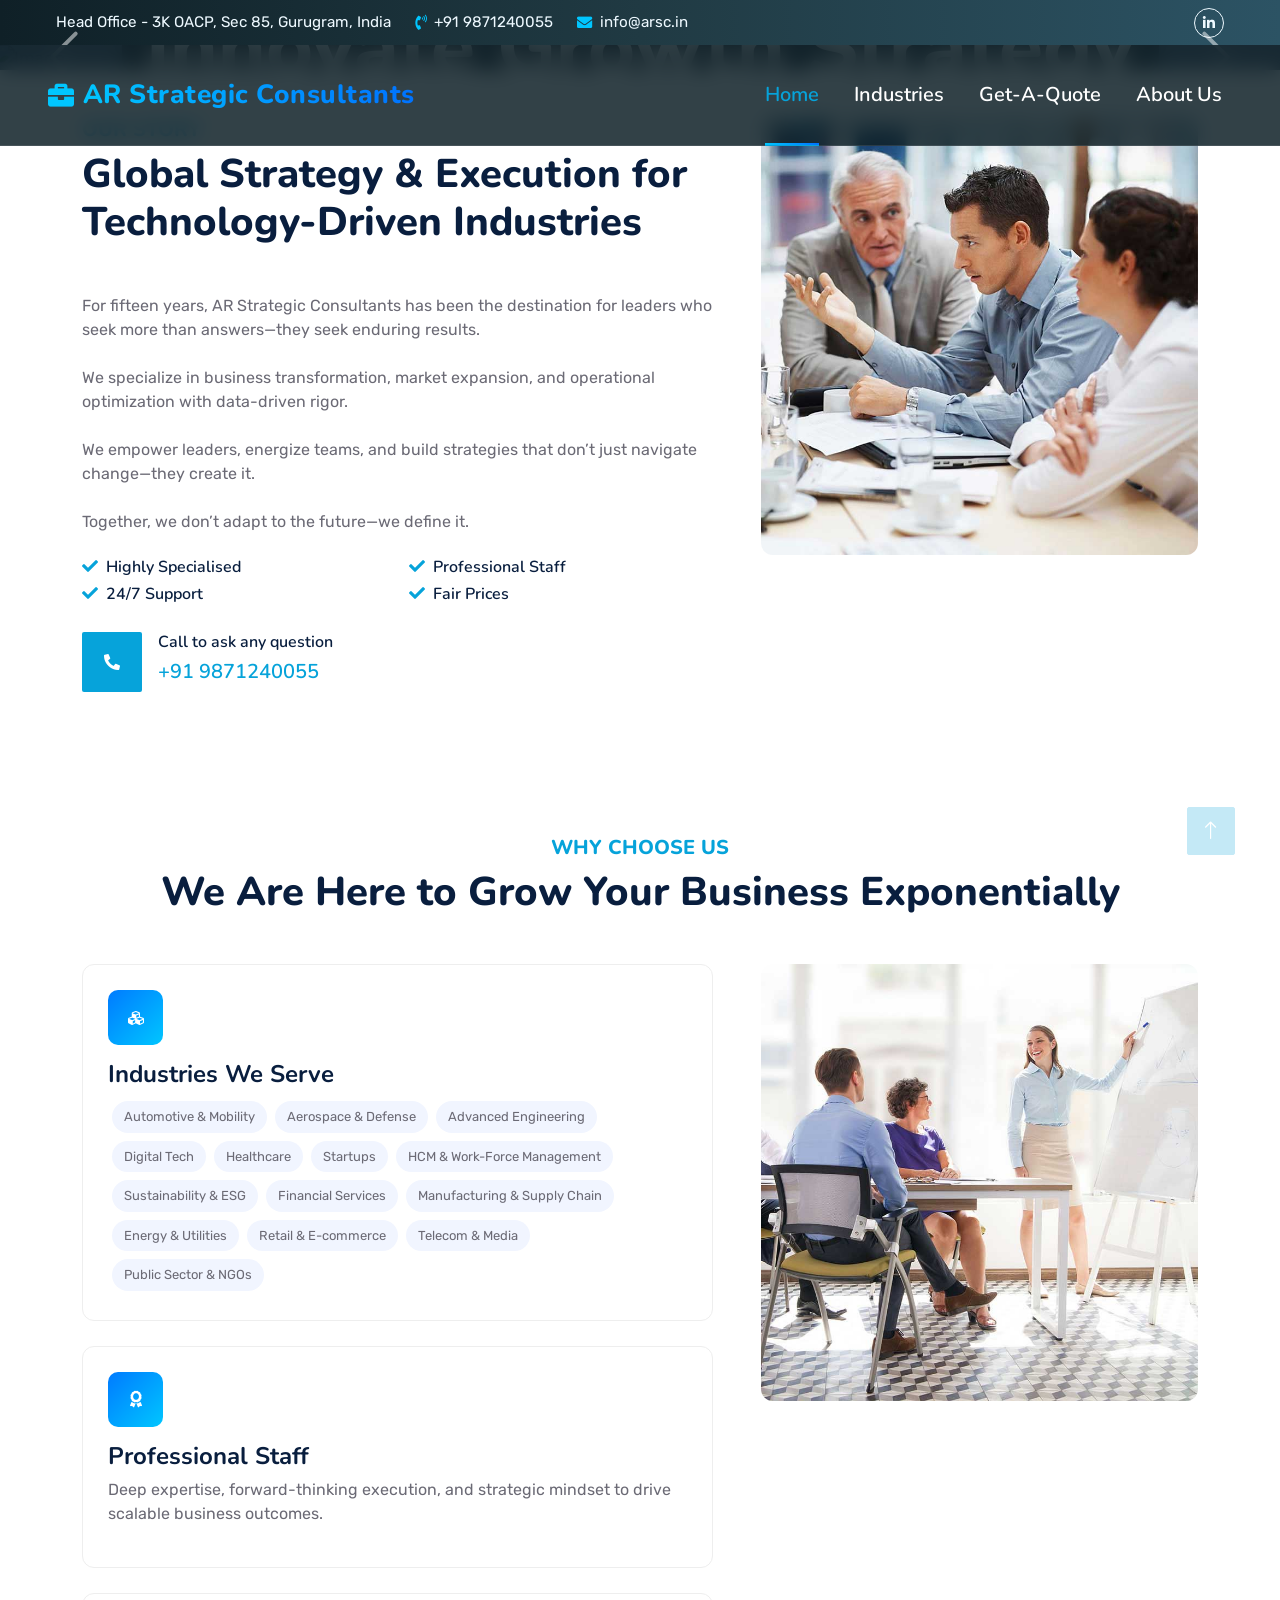
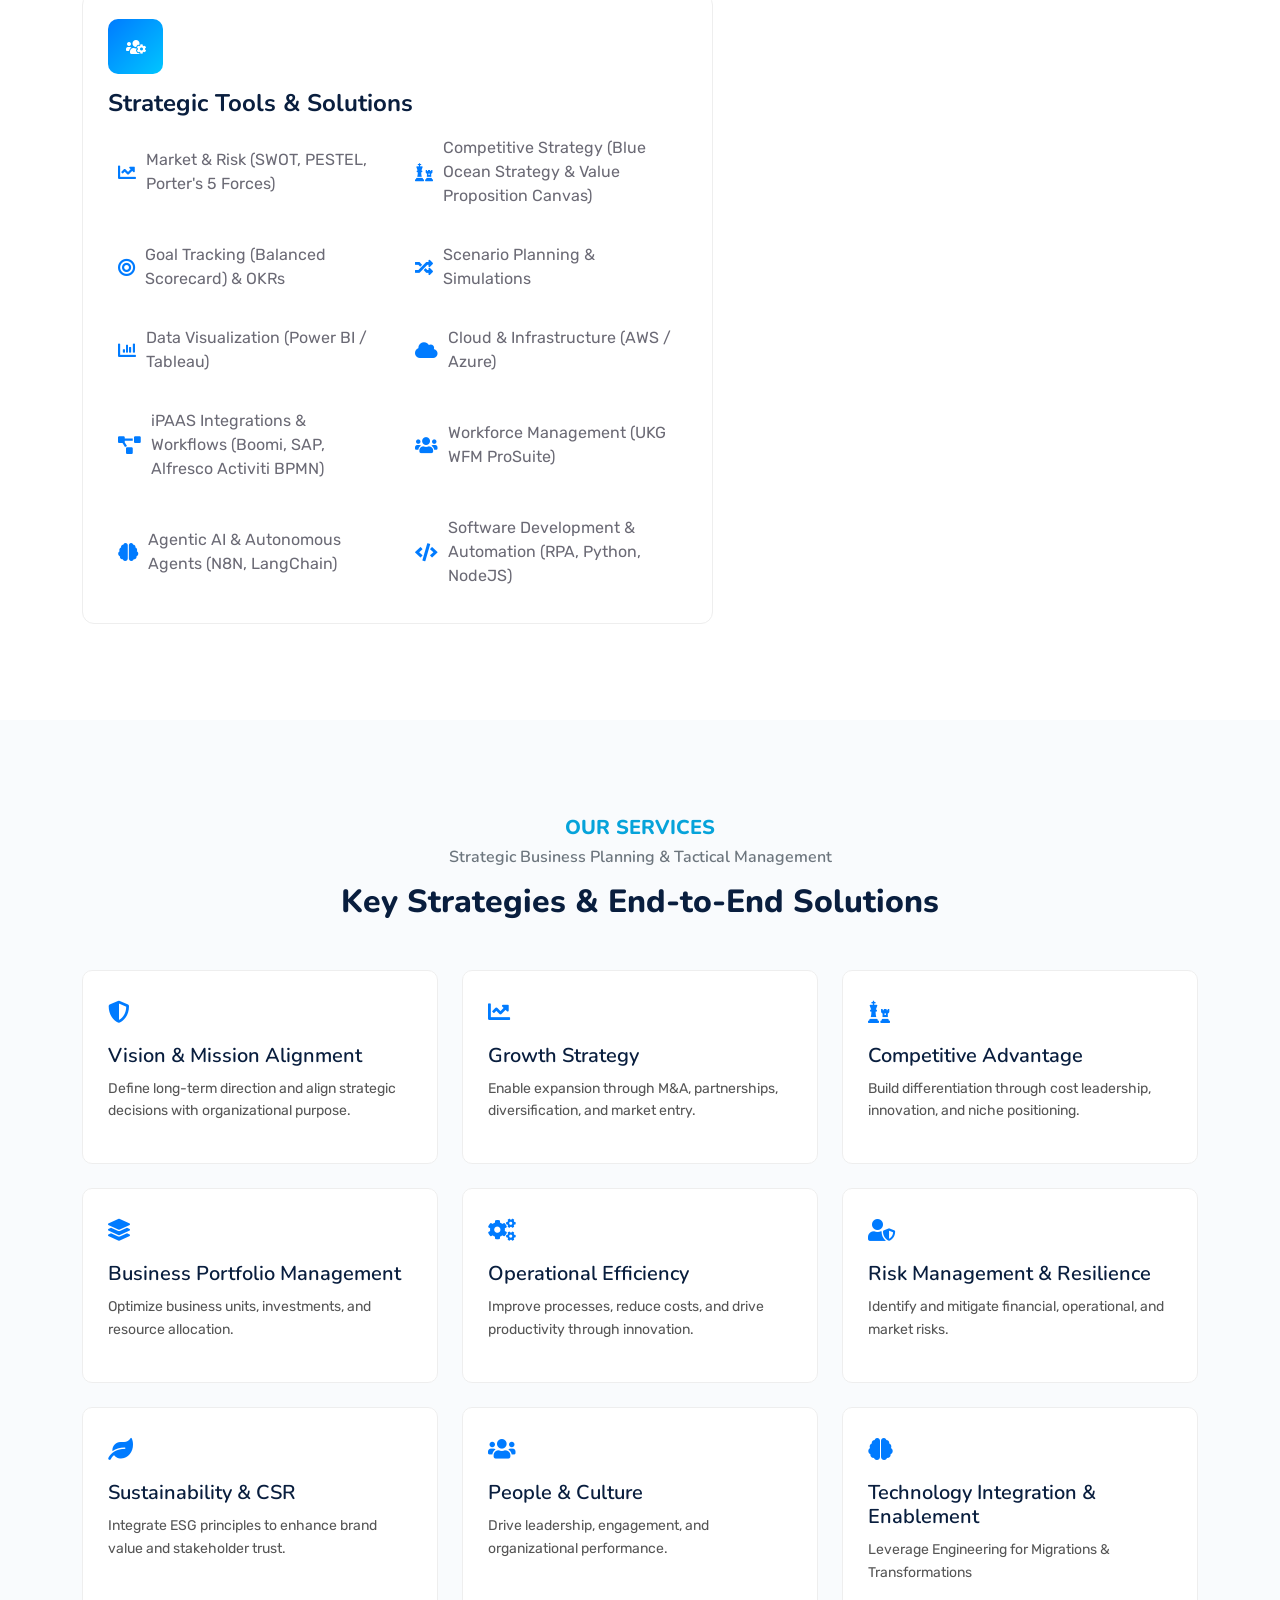
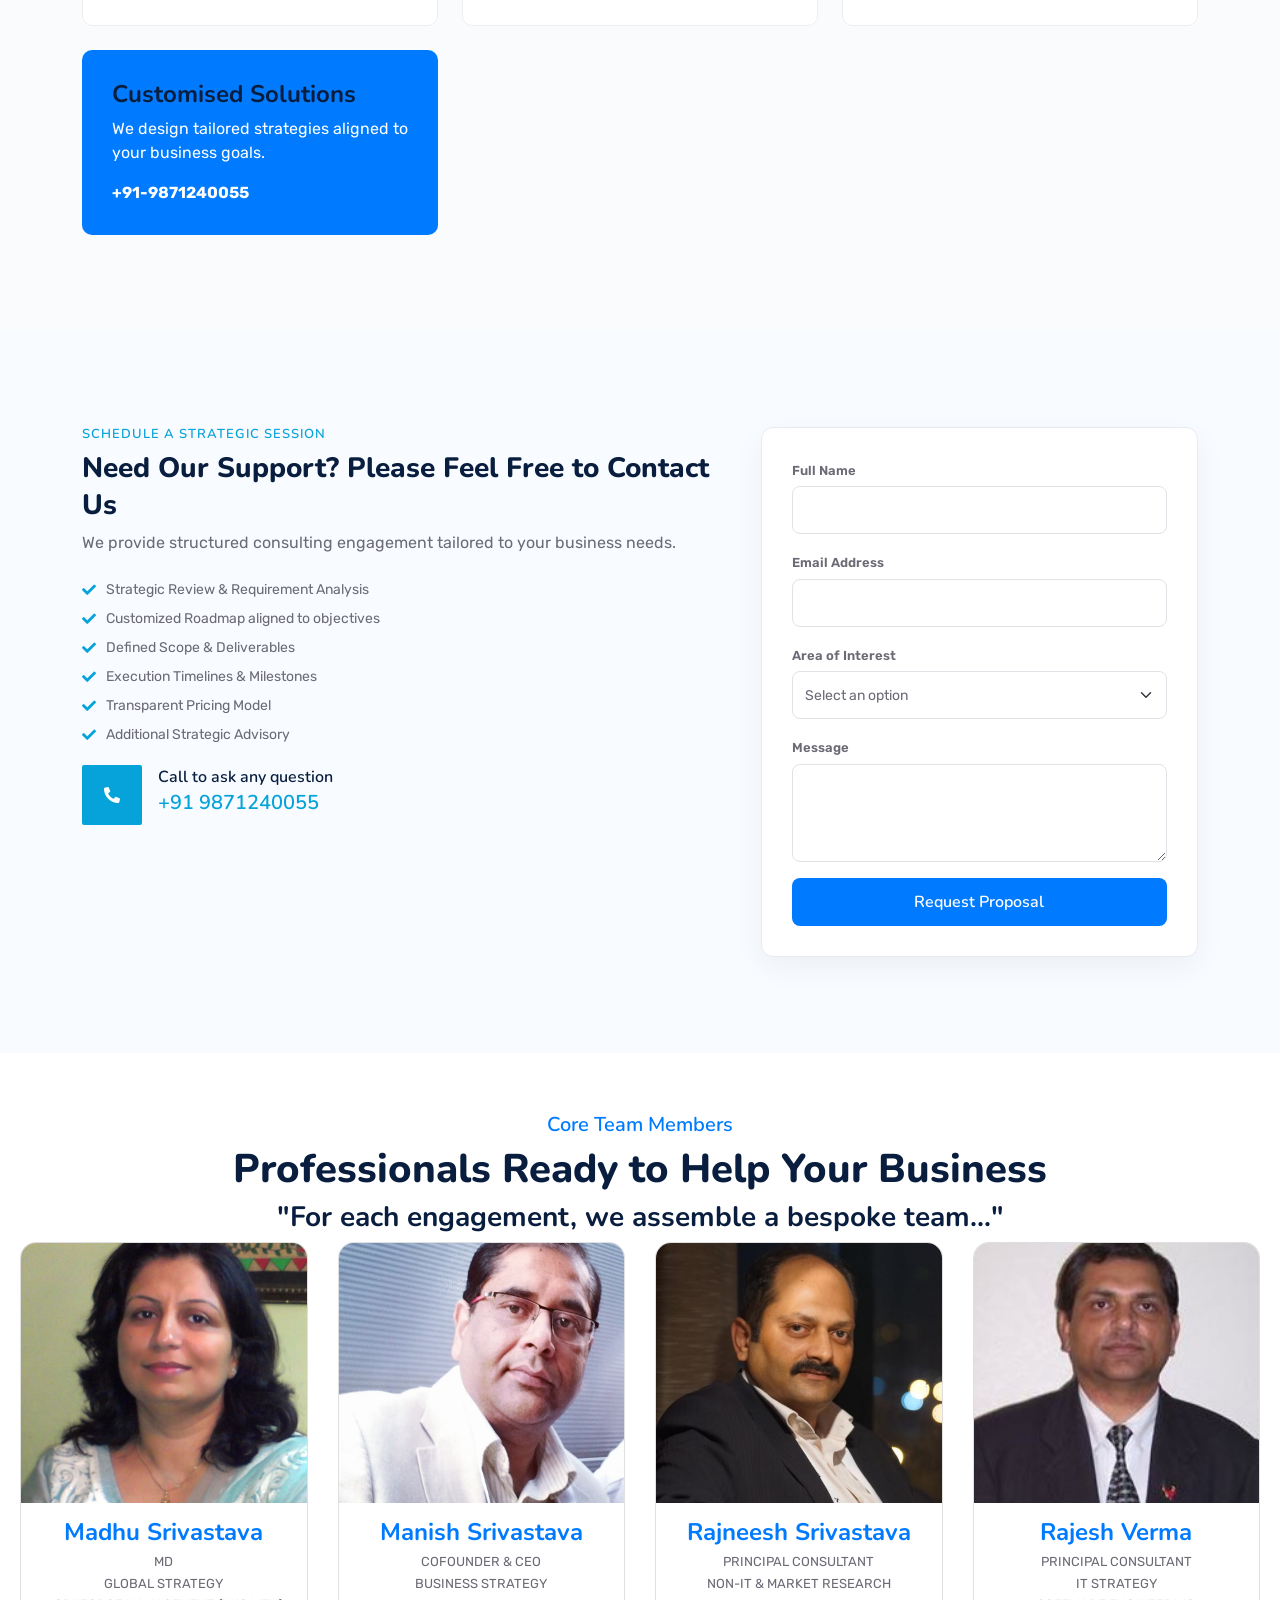
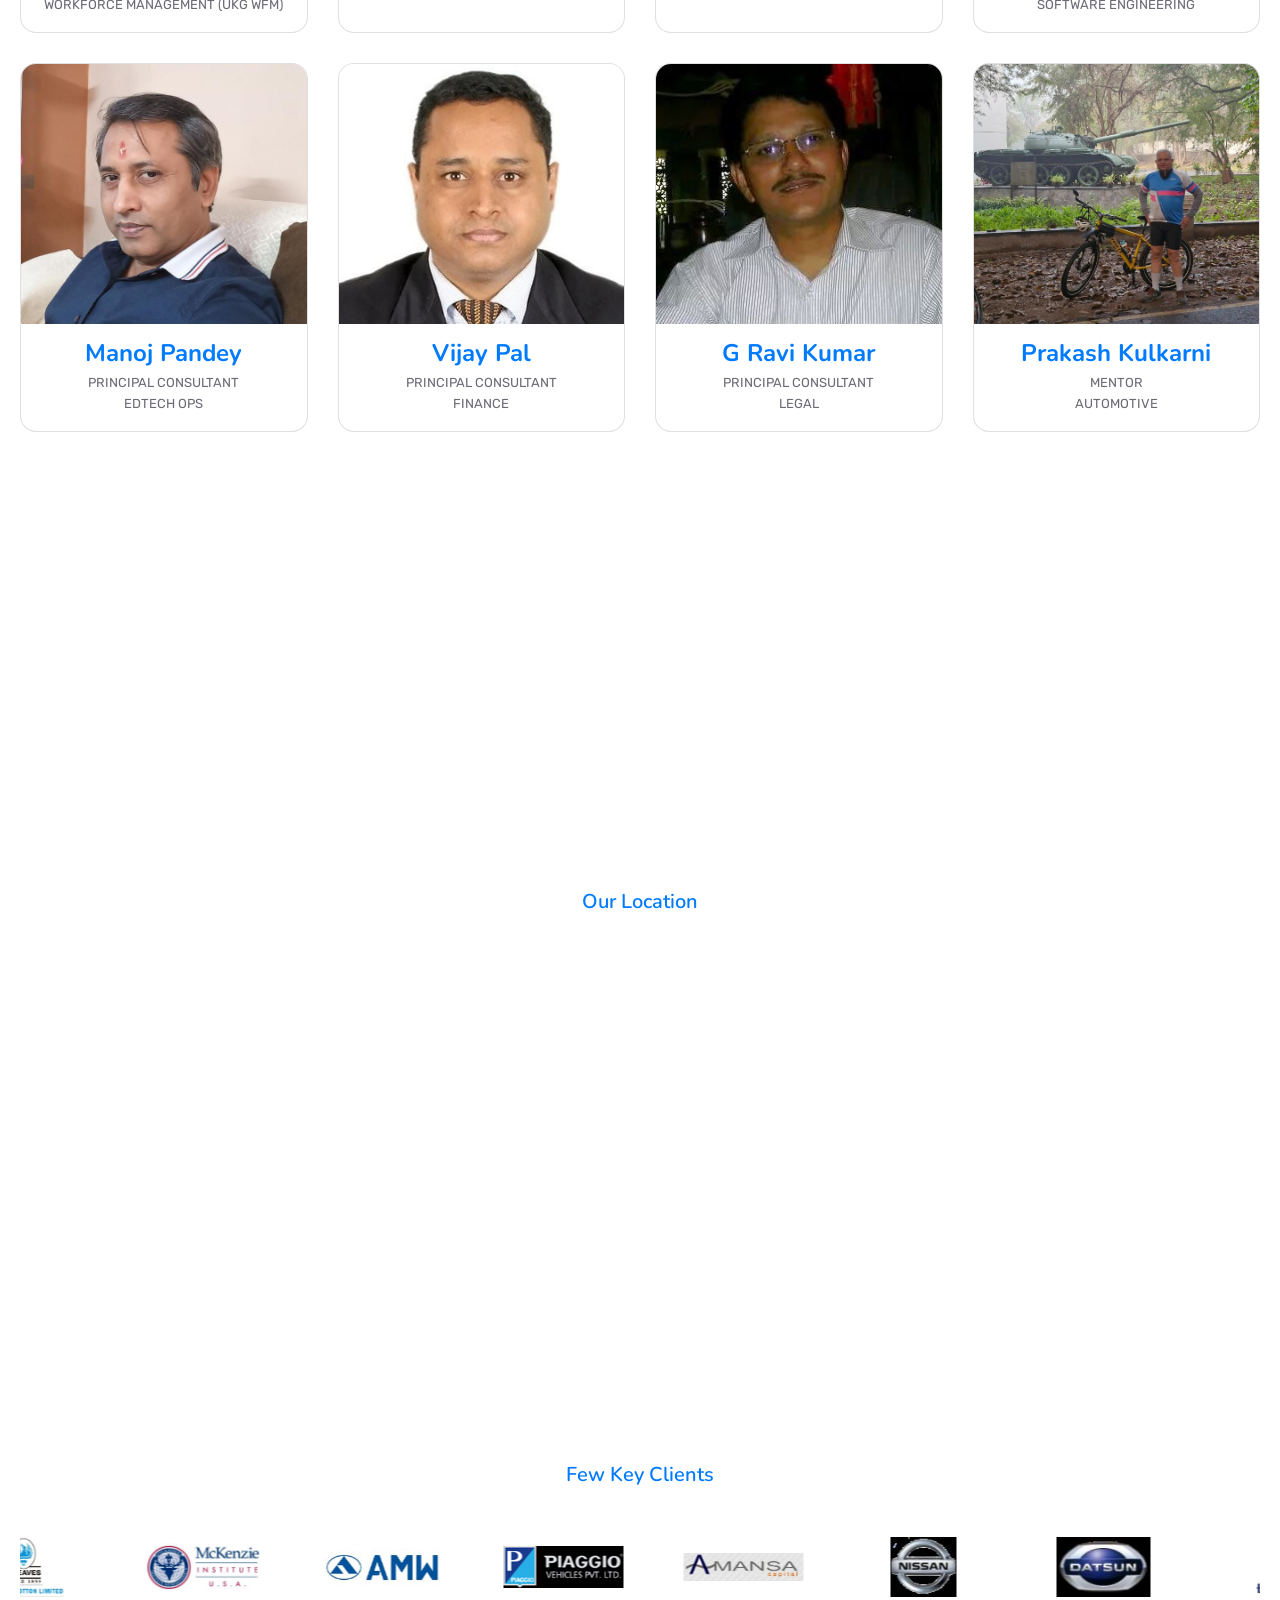
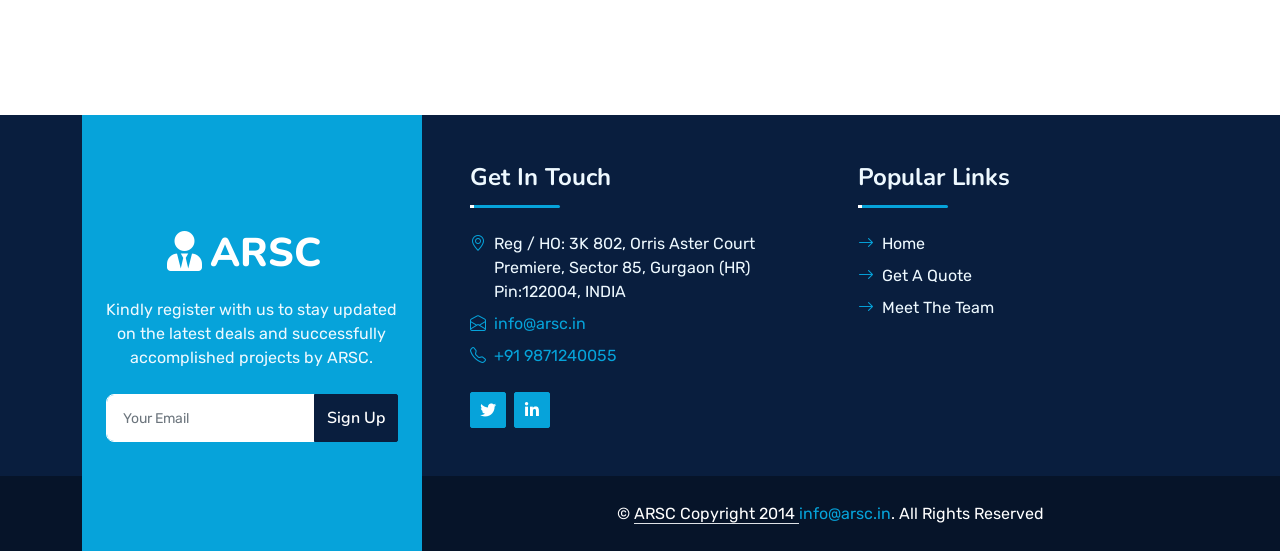
==== commit cfba145c: "Add files via upload" ====
--- a/ARSC-Site _MAY 25/index.html
+++ b/ARSC-Site _MAY 25/index.html
@@ -81,7 +81,7 @@
 
 
     <!-- Navbar & Carousel Start -->
-<div class="container-fluid position-relative p-0" style="scroll-behavior: auto;">
+<div class="container-fluid position-relative p-0">
 <nav class="navbar navbar-expand-lg navbar-dark px-5 py-3 py-lg-0"
      style="background: rgba(15, 32, 39, 0.85); backdrop-filter: blur(10px); border-bottom: 1px solid rgba(255,255,255,0.1);">
 
@@ -112,7 +112,7 @@
     </div>               
 
 </nav>
-<div id="header-carousel" class="carousel slide carousel-fade" data-bs-ride="carousel" style="min-height: 100vh;">
+<div id="header-carousel" class="carousel slide carousel-fade" data-bs-ride="carousel">
 
     <div class="carousel-inner">
 
@@ -1408,8 +1408,8 @@
 <script>
 (function(){
 const TEAM = [
-{name:"Madhu Srivastava", role:["CEO","Global Strategy", "Workforce Management (UKG WFM)"], img:"img/team-5.jpeg"},
-{name:"Manish Srivastava", role:["Cofounder","Manufacturing & Finance"], img:"img/team-1.jpg"},
+{name:"Madhu Srivastava", role:["MD","Global Strategy", "Workforce Management (UKG WFM)"], img:"img/team-5.jpeg"},
+{name:"Manish Srivastava", role:["Cofounder & CEO","Business Strategy"], img:"img/team-1.jpg"},
 {name:"Rajneesh Srivastava", role:["Principal Consultant","Non-IT & Market Research"], img:"img/team-2.jpg"},
 {name:"Rajesh Verma", role:["Principal Consultant","IT Strategy","Software Engineering"], img:"img/team-4.jpg"},
 {name:"Manoj Pandey", role:["Principal Consultant","EdTech Ops"], img:"img/team-6.jpg"},
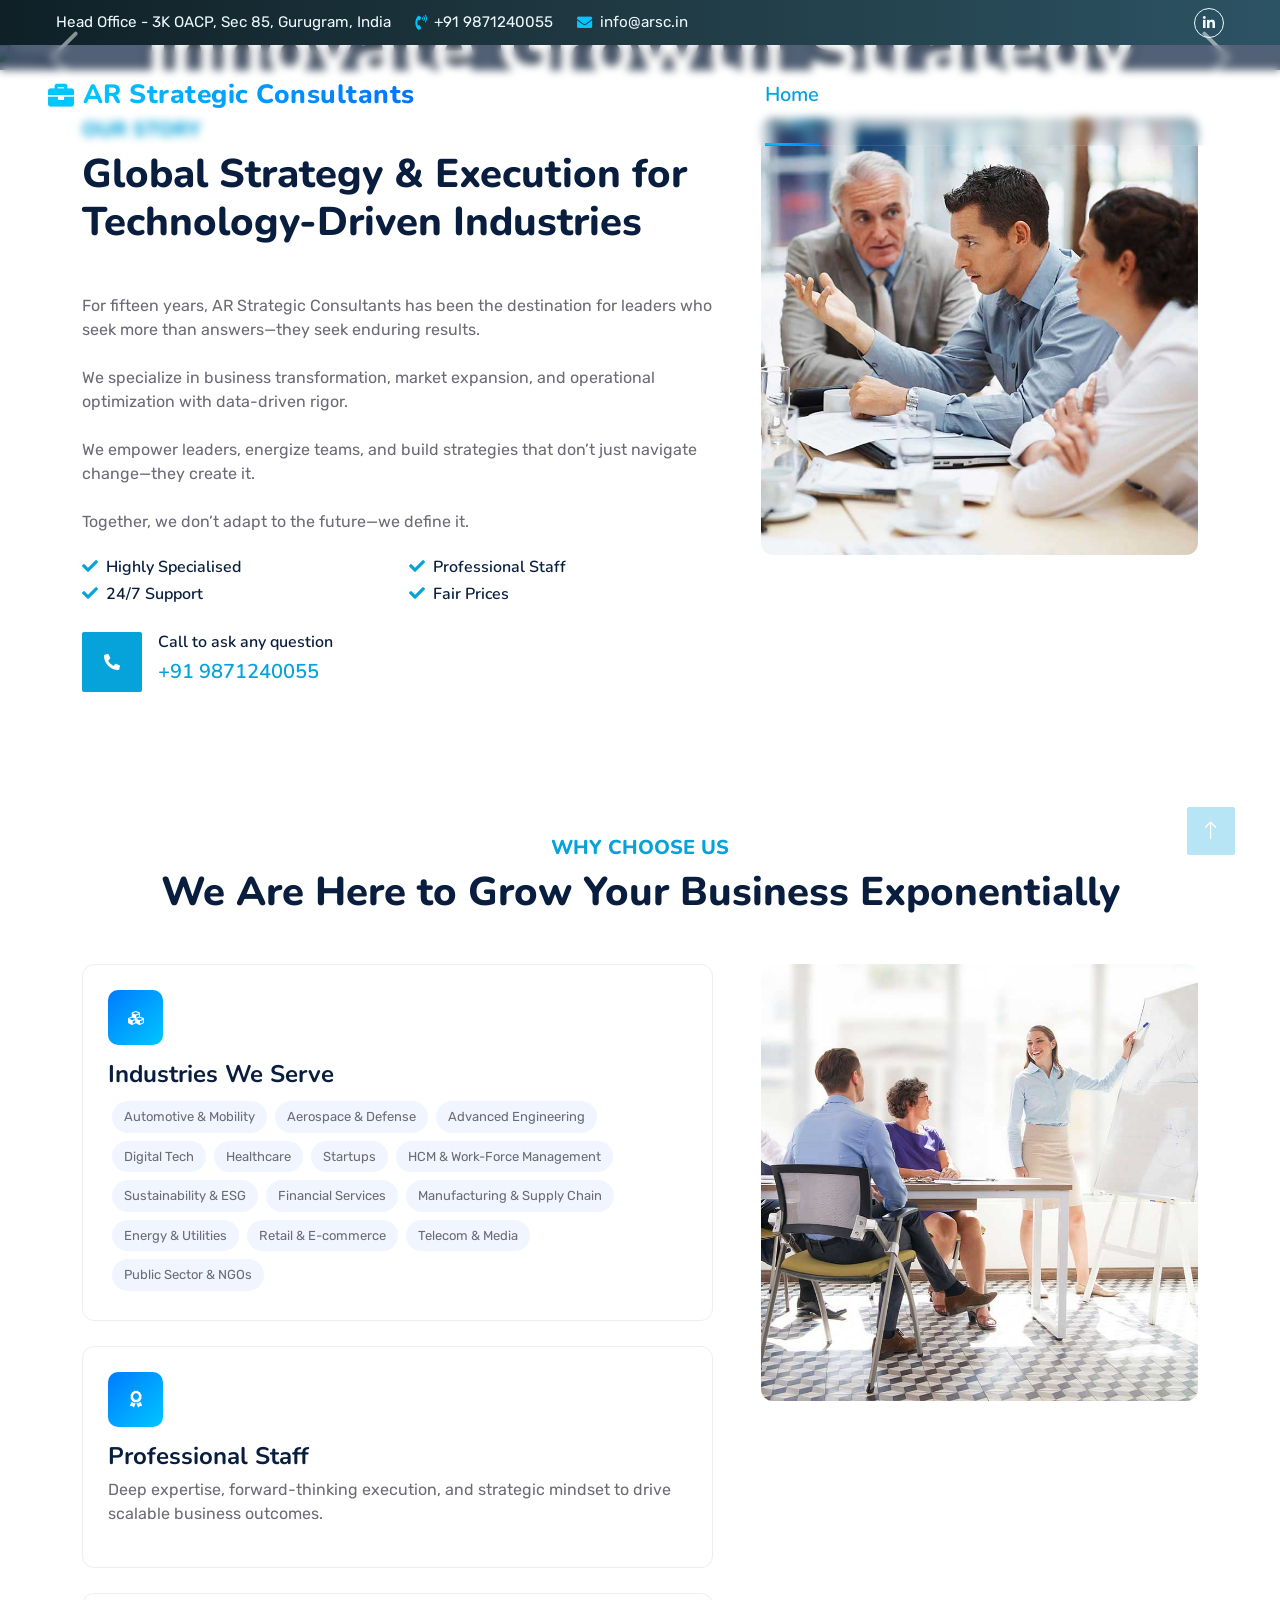
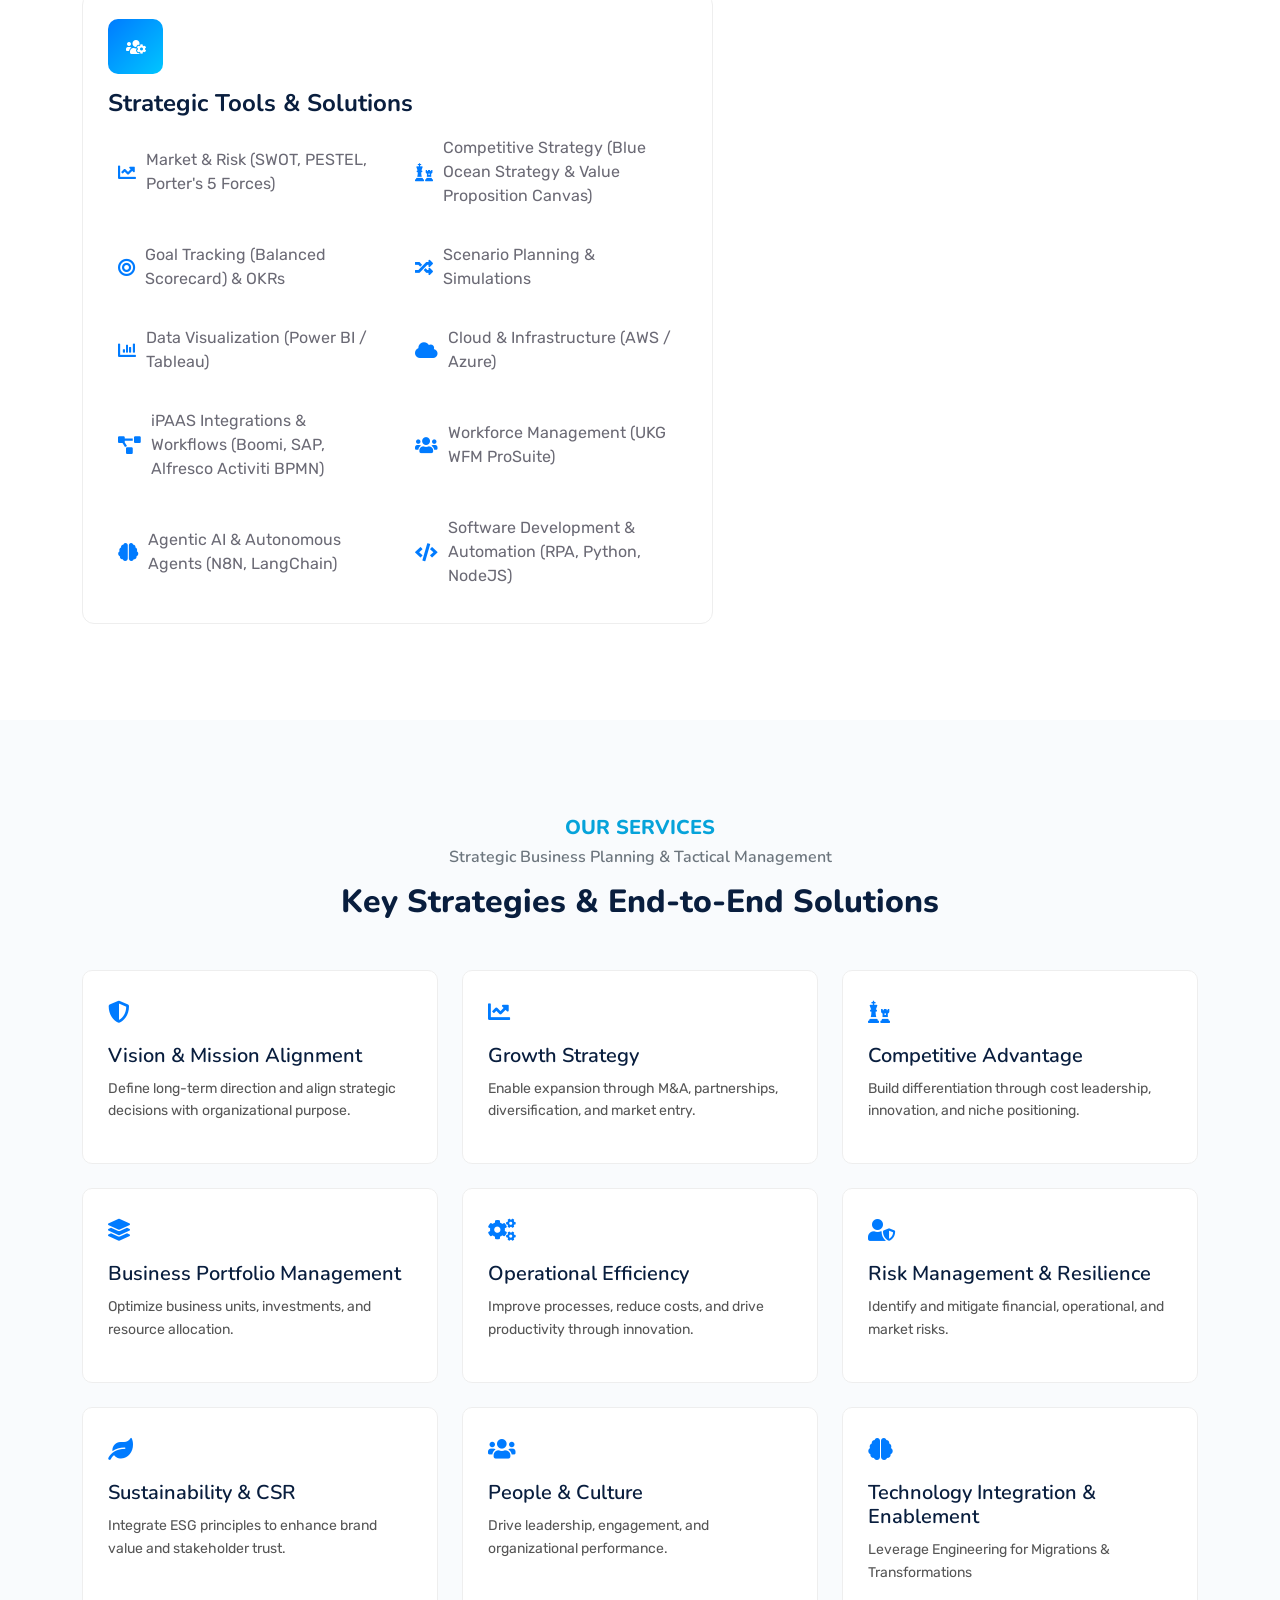
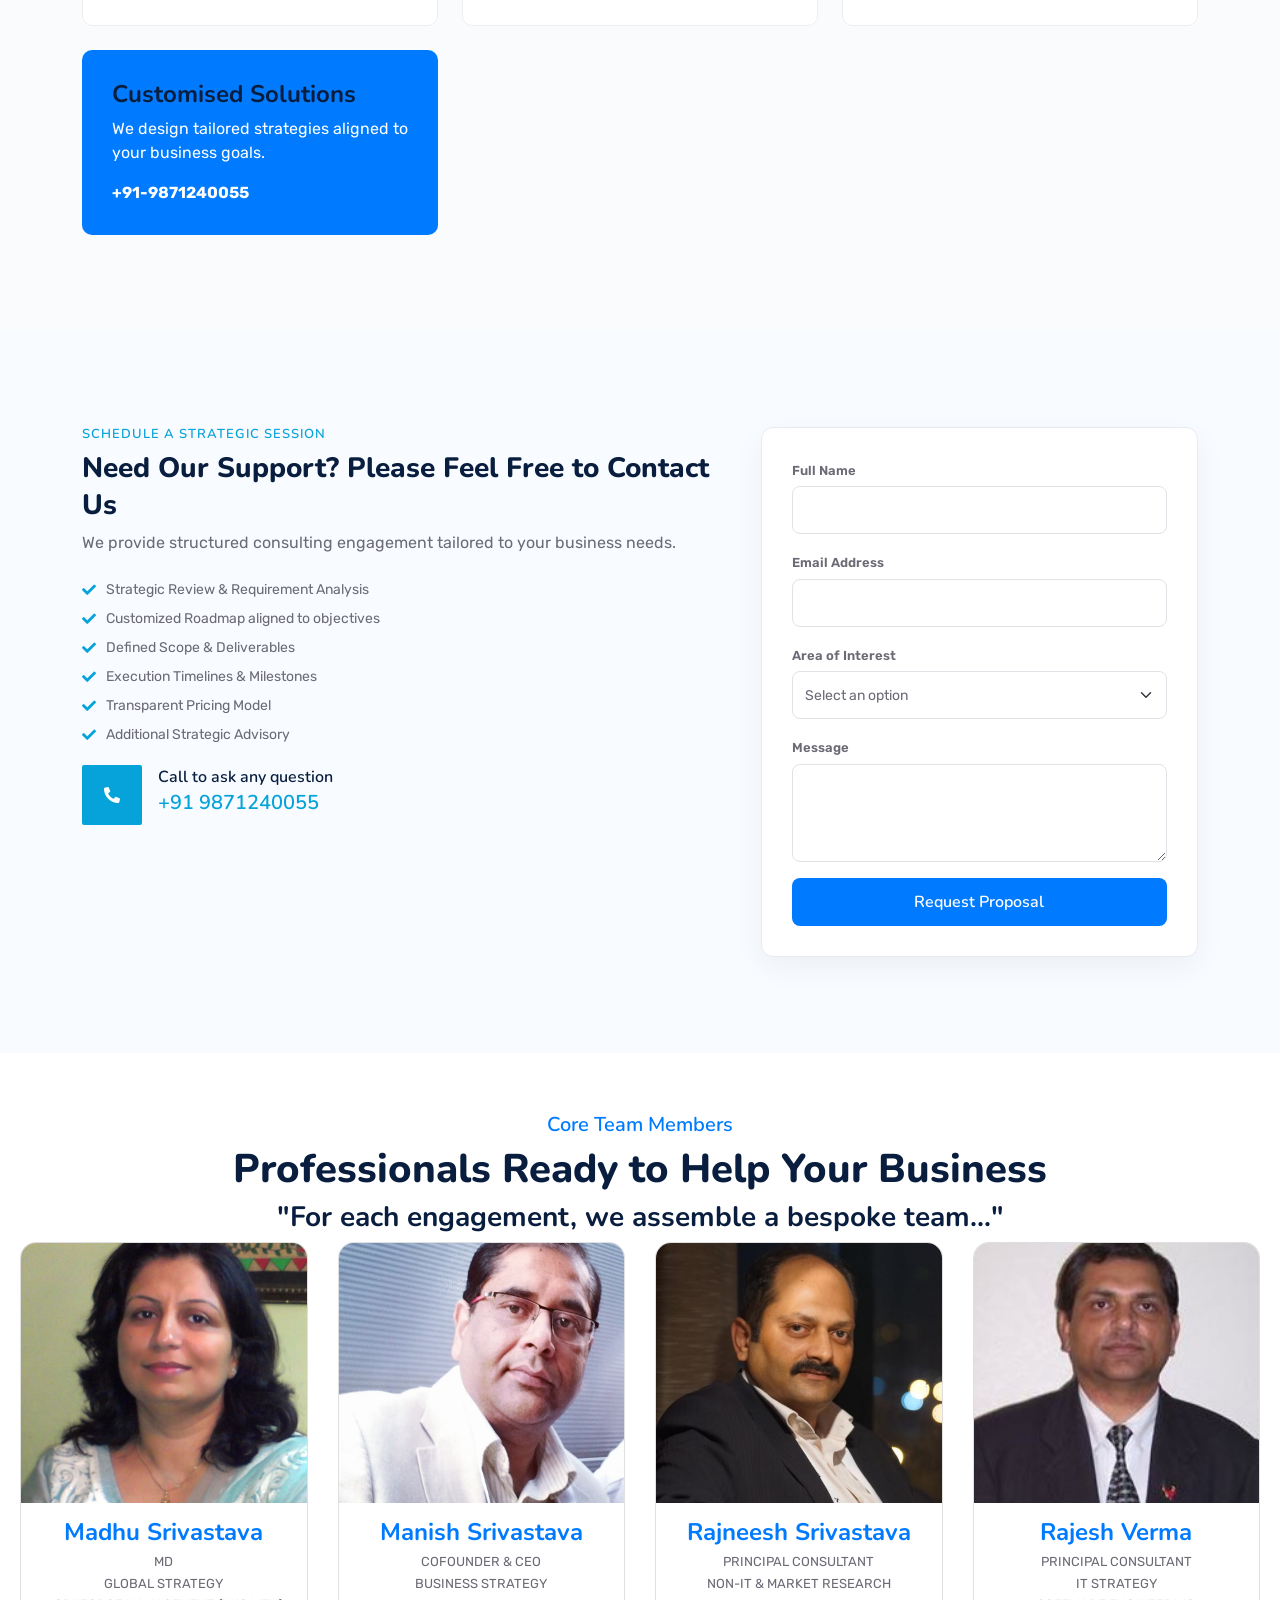
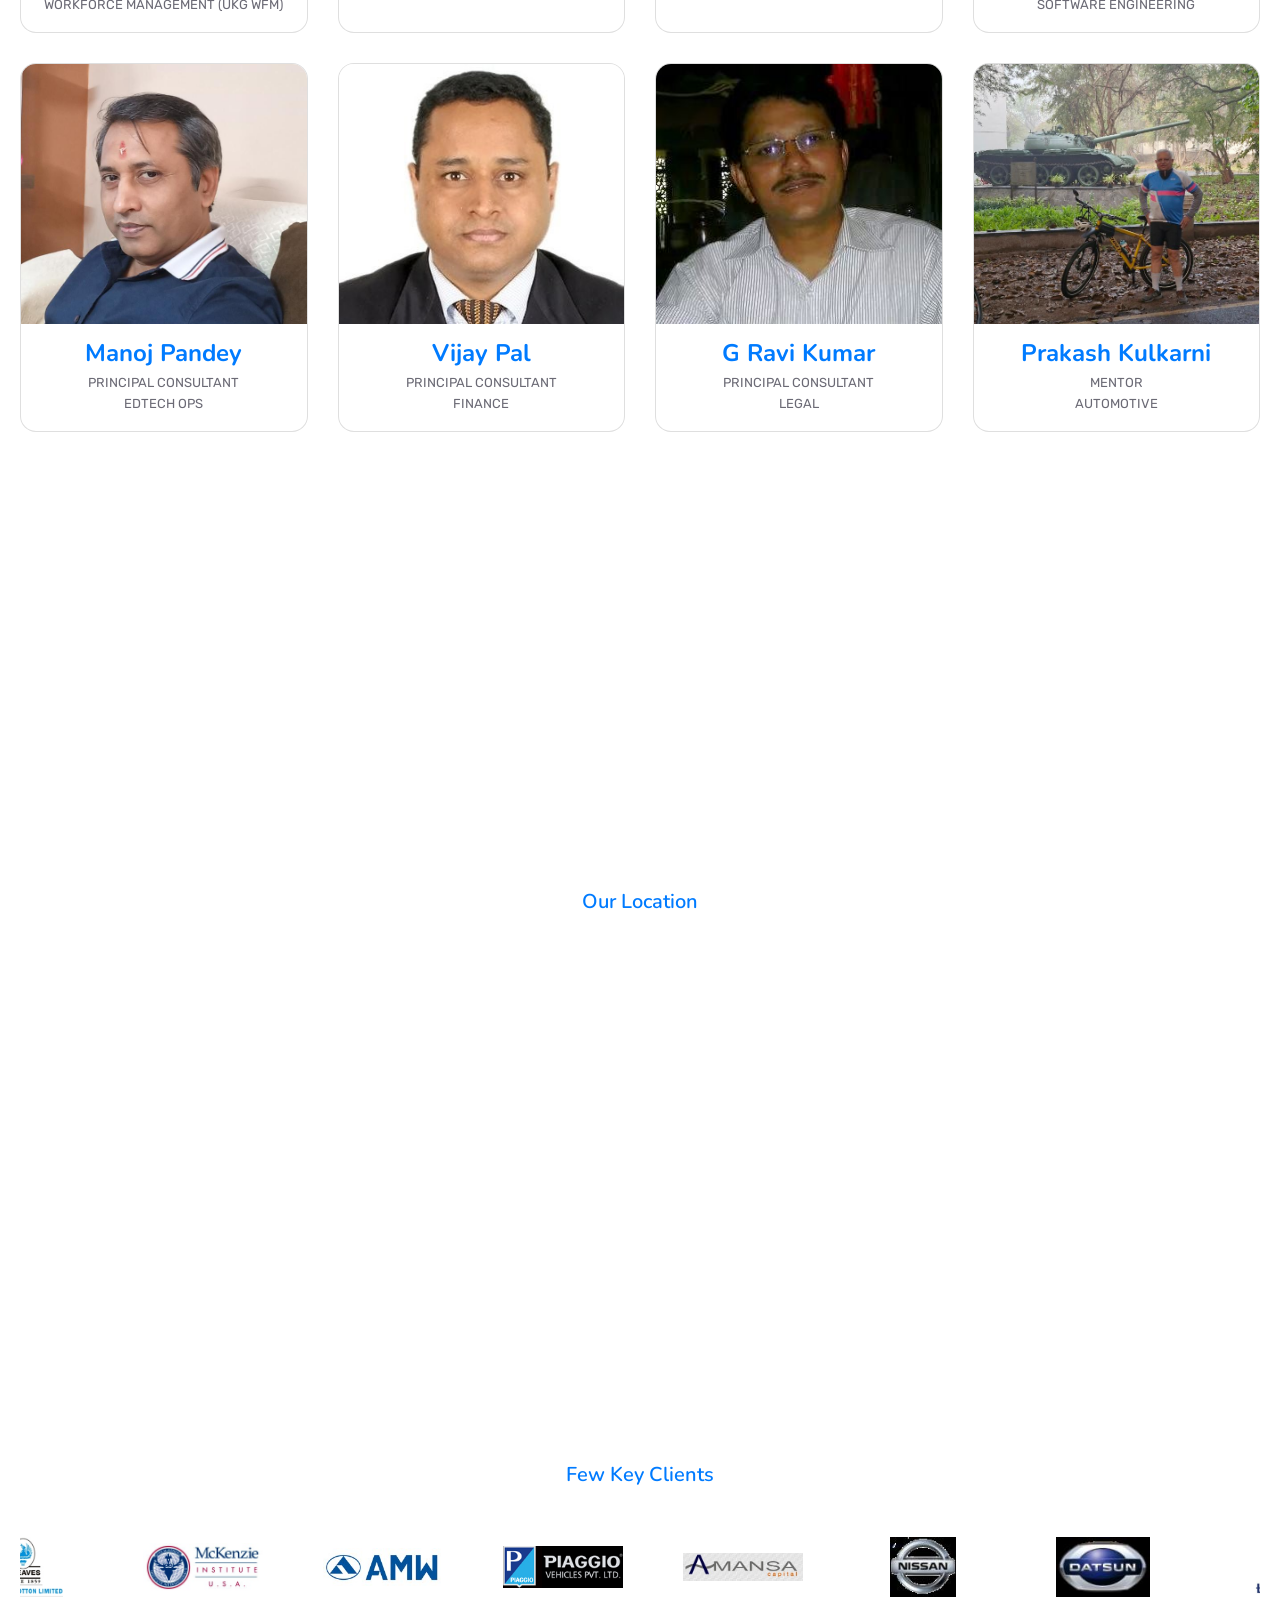
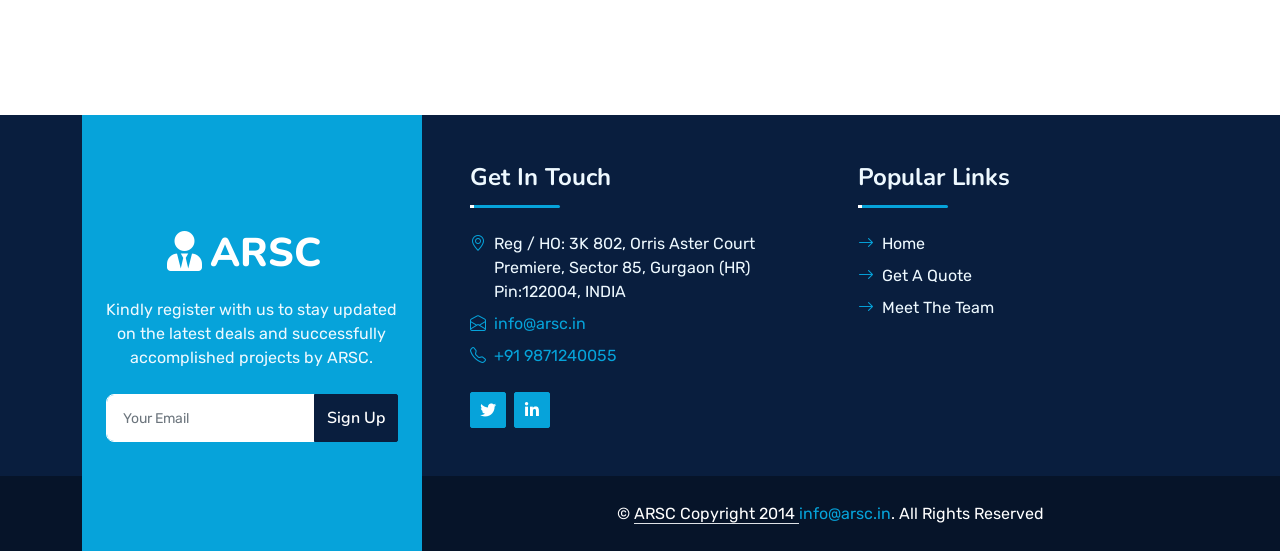
==== commit 8fd31096: "Add files via upload" ====
--- a/ARSC-Site _MAY 25/index.html
+++ b/ARSC-Site _MAY 25/index.html
@@ -83,7 +83,7 @@
     <!-- Navbar & Carousel Start -->
 <div class="container-fluid position-relative p-0">
 <nav class="navbar navbar-expand-lg navbar-dark px-5 py-3 py-lg-0"
-     style="background: rgba(15, 32, 39, 0.85); backdrop-filter: blur(10px); border-bottom: 1px solid rgba(255,255,255,0.1);">
+     style="backdrop-filter: blur(4px); border-bottom: 1px solid rgba(255,255,255,0.1);">
 
     <a href="index.html" class="navbar-brand p-0 d-flex align-items-center">
         <h1 class="m-0 d-flex align-items-center">
@@ -121,7 +121,7 @@
             <img class="w-100 carousel-img" src="img/carousel-4.jpg" alt="Image">
 
             <div class="carousel-caption d-flex flex-column align-items-center justify-content-center">
-                <div class="p-4 glass-box text-center">
+                <div class="p-4  text-center">
 
                     <h5 class="text-uppercase mb-3 fade-down">INSPIRATION to INNOVATION</h5>
                     <h1 class="display-1 mb-4 zoom-text">Innovate Growth Strategy</h1>
@@ -138,7 +138,7 @@
             <img class="w-100 carousel-img" src="img/carousel-2.jpg" alt="Image">
 
             <div class="carousel-caption d-flex flex-column align-items-center justify-content-center">
-                <div class="p-4 glass-box text-center">
+                <div class="p-4  text-center">
 
                     <h5 class="text-uppercase mb-3 fade-down">COMPETITIVE & SUSTAINABLE</h5>
                     <h1 class="display-1 mb-4 zoom-text">Create Business & Product Portfolio</h1>
@@ -155,7 +155,7 @@
             <img class="w-100 carousel-img" src="img/carousel-3.jpg" alt="Image">
 
             <div class="carousel-caption d-flex flex-column align-items-center justify-content-center">
-                <div class="p-4 glass-box text-center">
+                <div class="p-4  text-center">
 
                     <h5 class="text-uppercase mb-3 fade-down">A GAME CHANGER</h5>
                     <h1 class="display-1 mb-4 zoom-text">Strategic Direction Vision & Mission</h1>
@@ -172,7 +172,7 @@
             <img class="w-100 carousel-img" src="img/carousel-1a.jpg" alt="Image">
 
             <div class="carousel-caption d-flex flex-column align-items-center justify-content-center">
-                <div class="p-4 glass-box text-center">
+                <div class="p-4  text-center">
 
                     <h5 class="text-uppercase mb-3 fade-down">EFFICIENCY & RESILIENCE</h5>
                     <h1 class="display-1 mb-4 zoom-text">Optimization & Digital Solutions</h1>
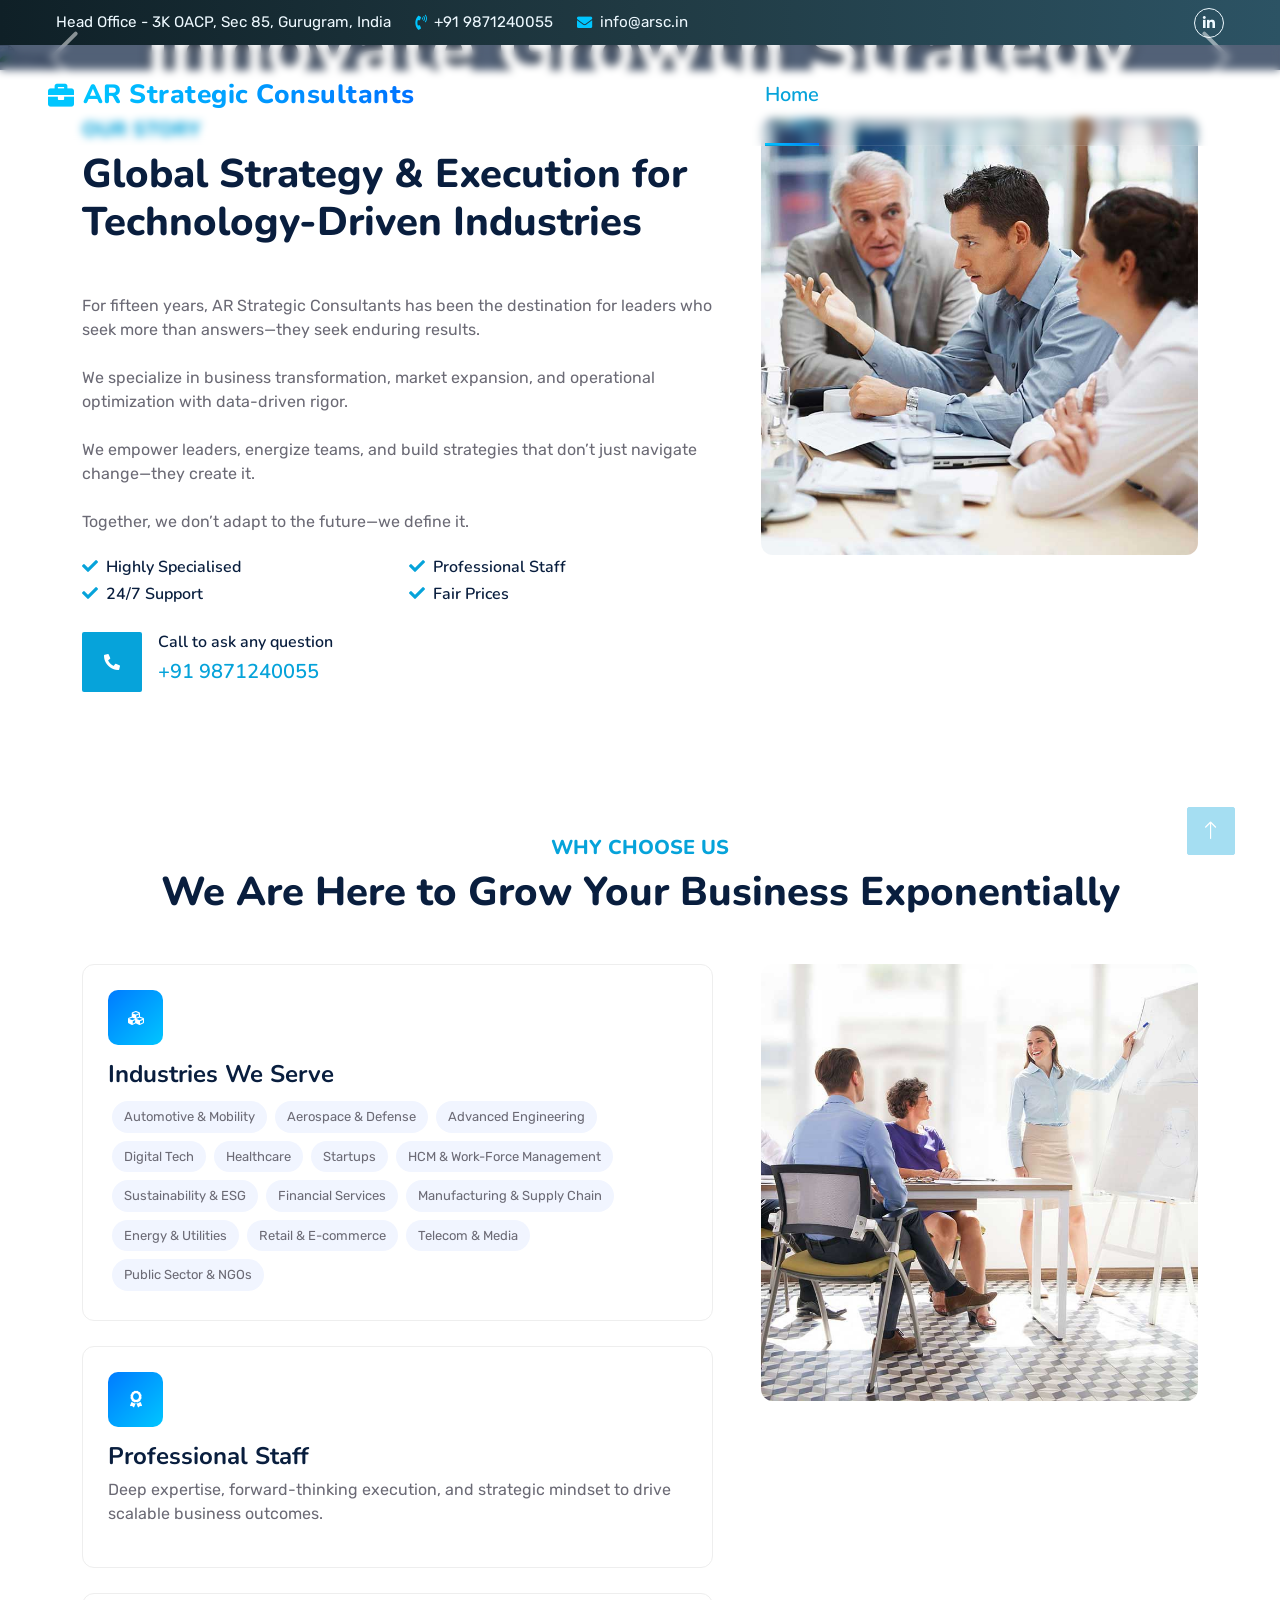
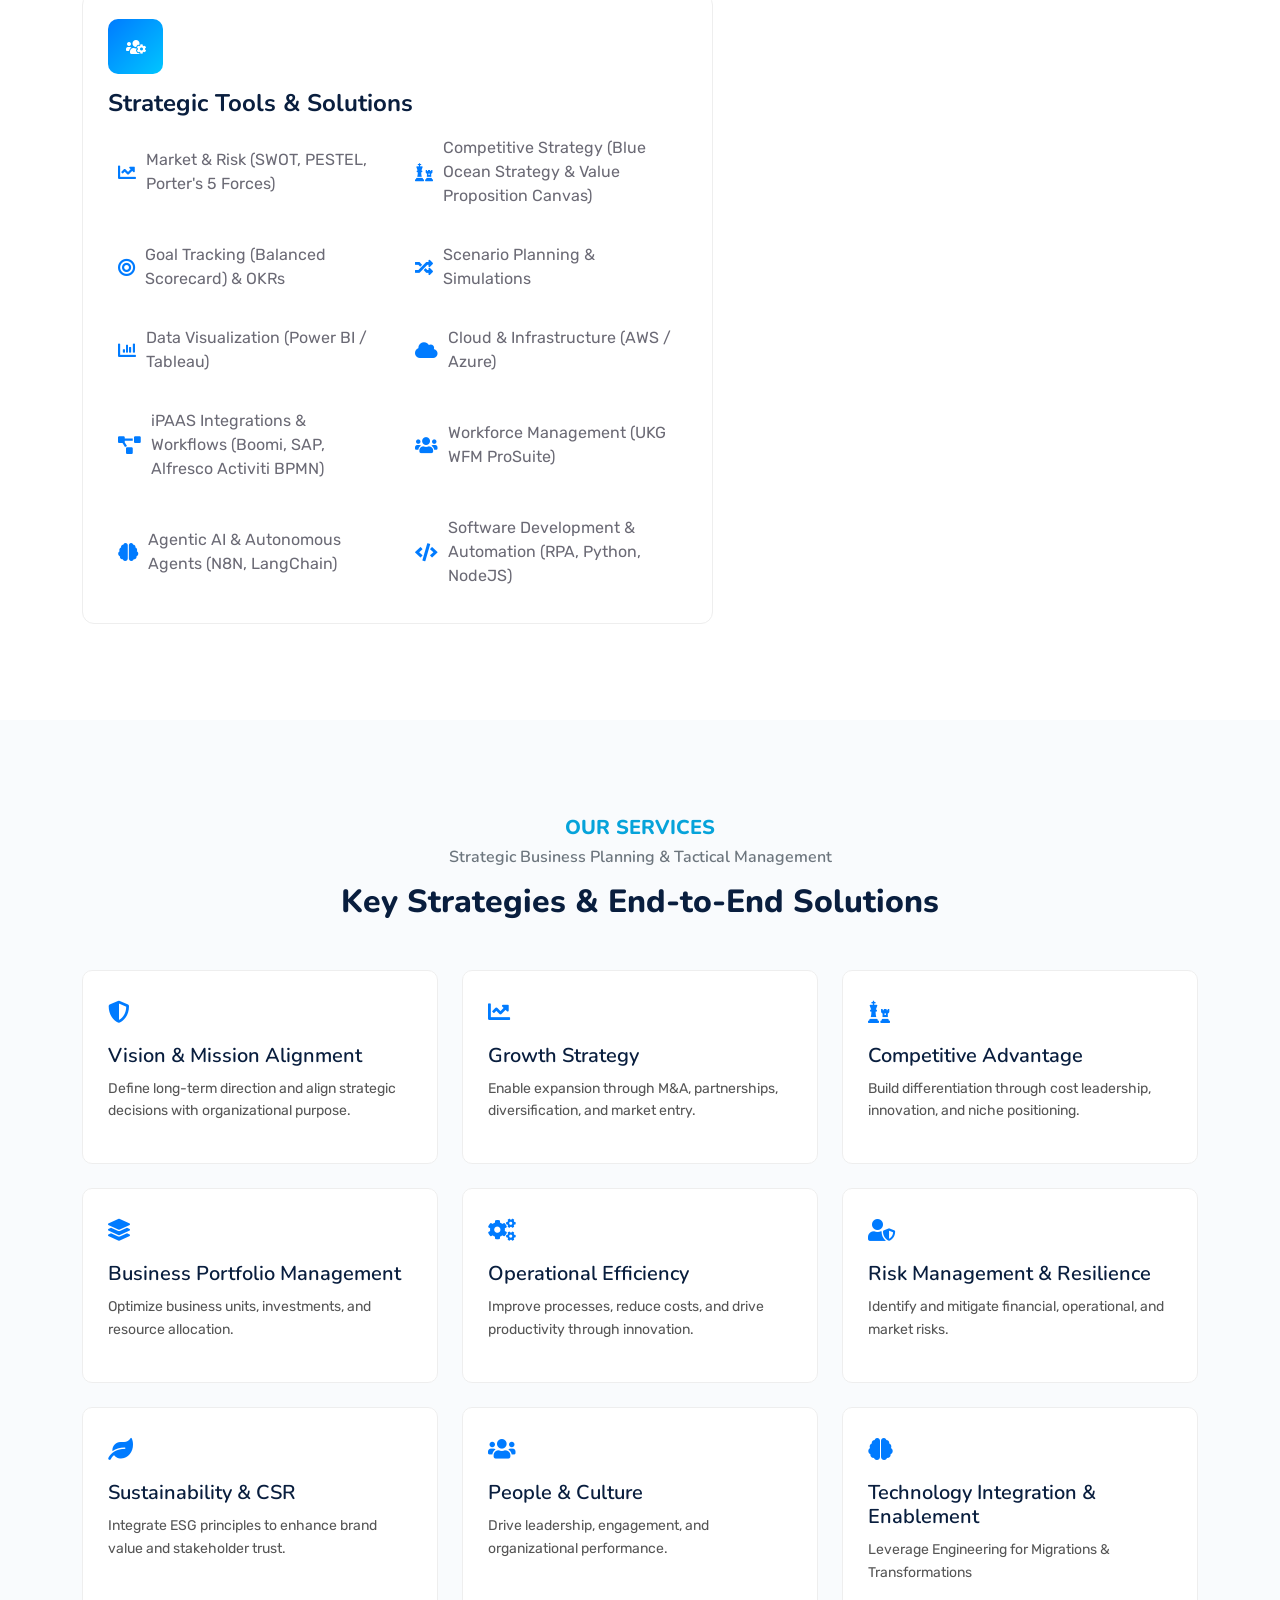
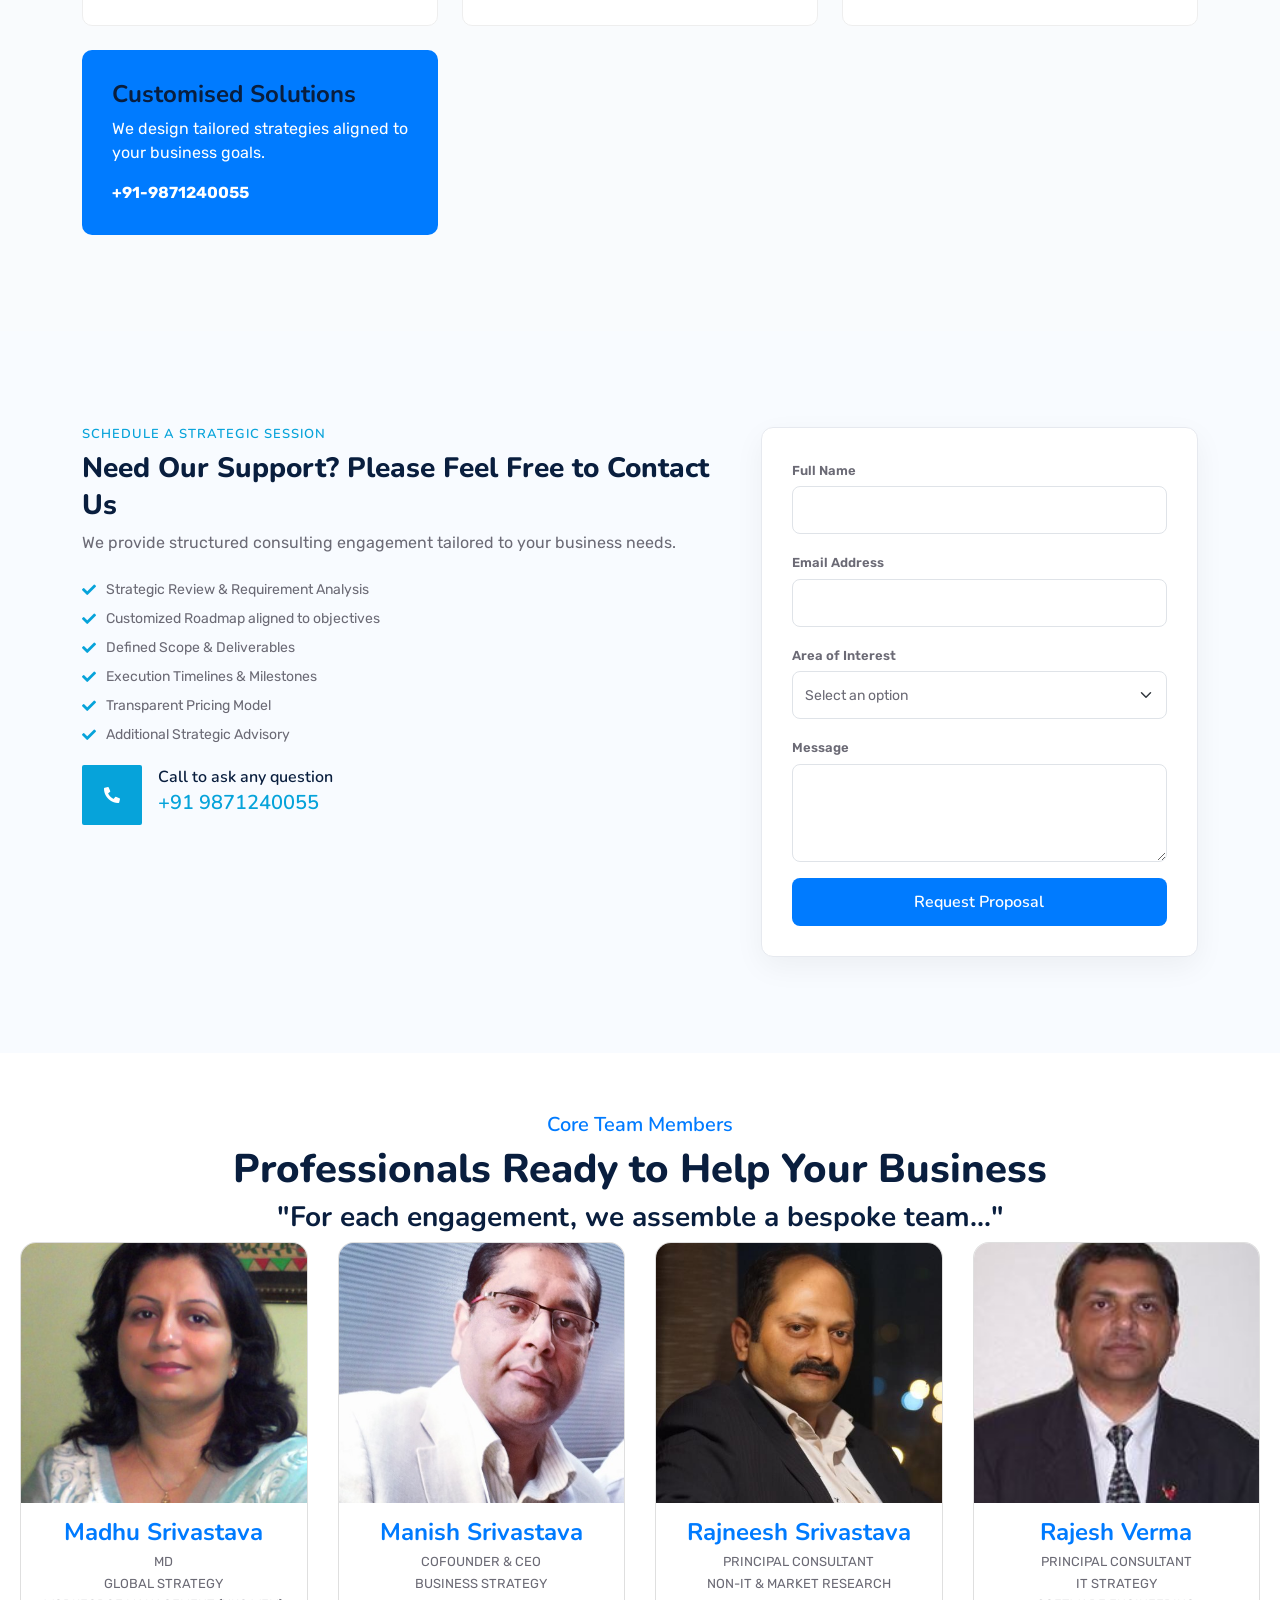
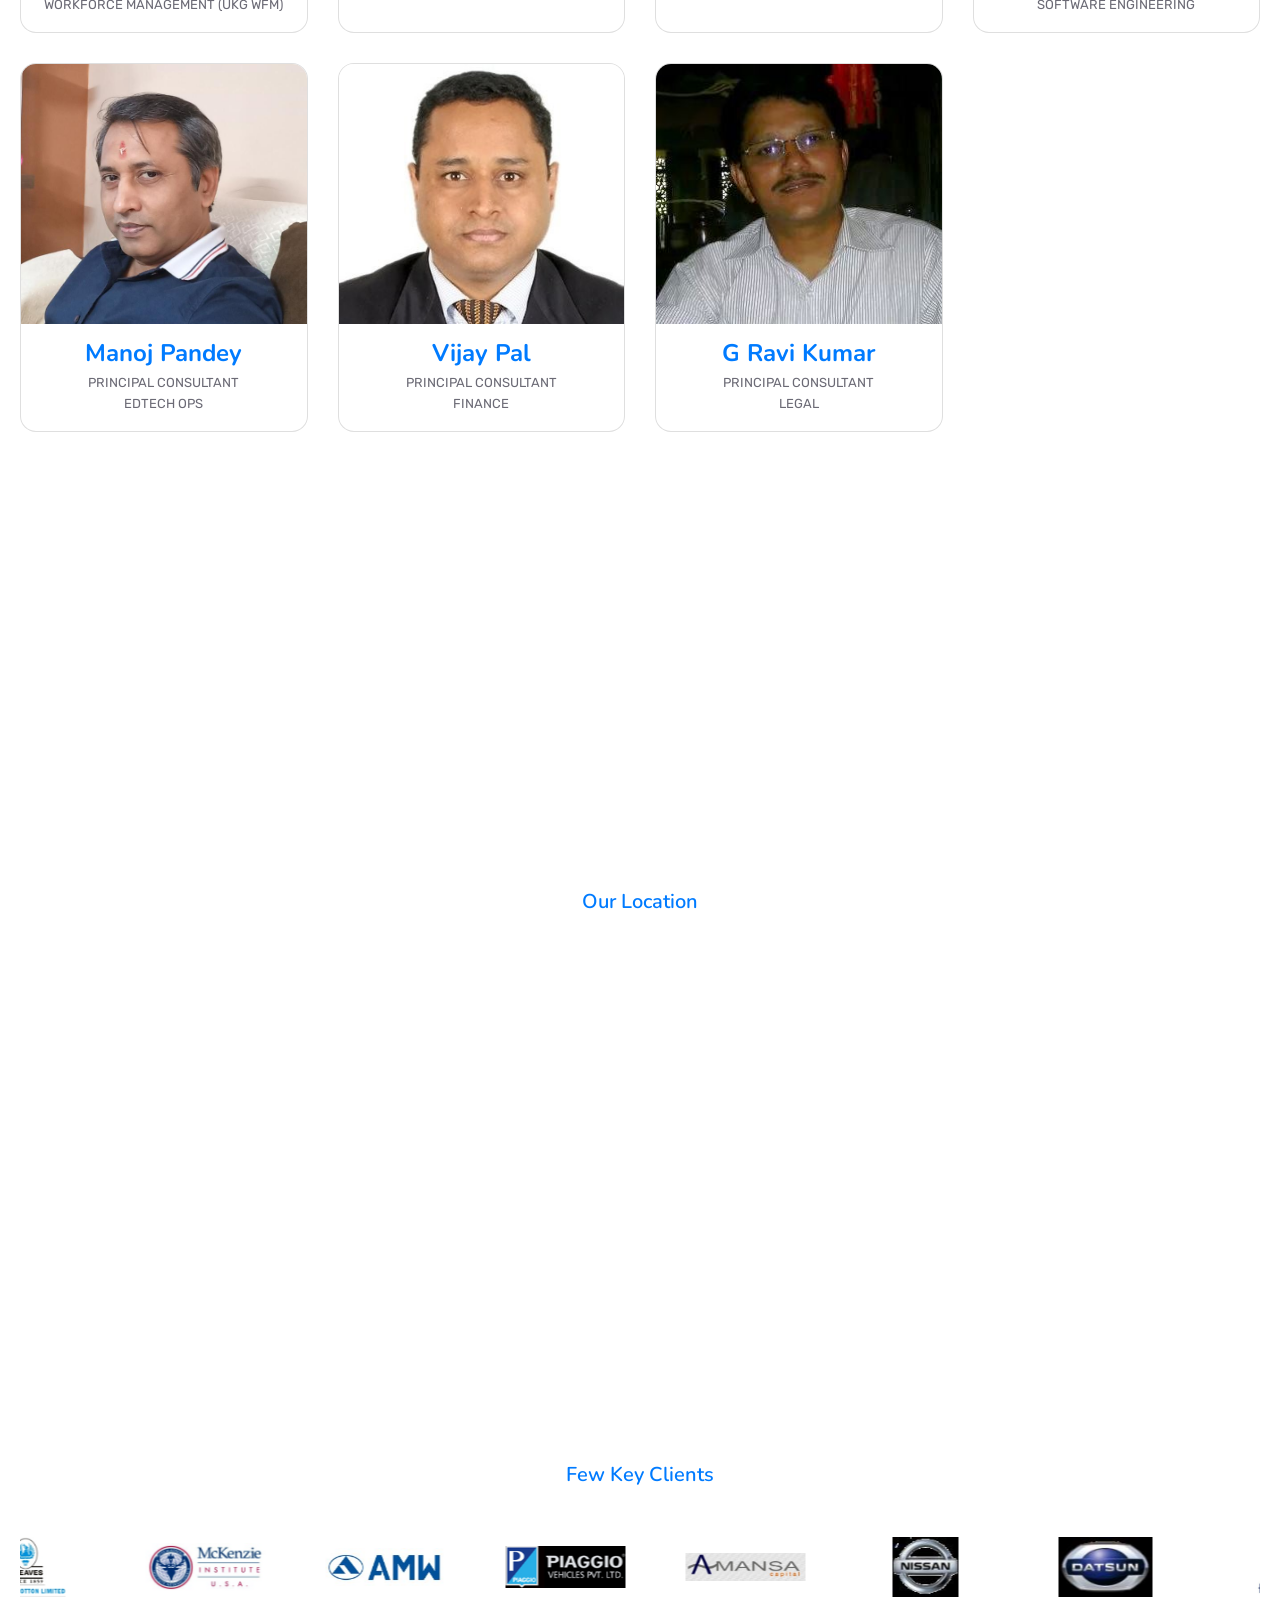
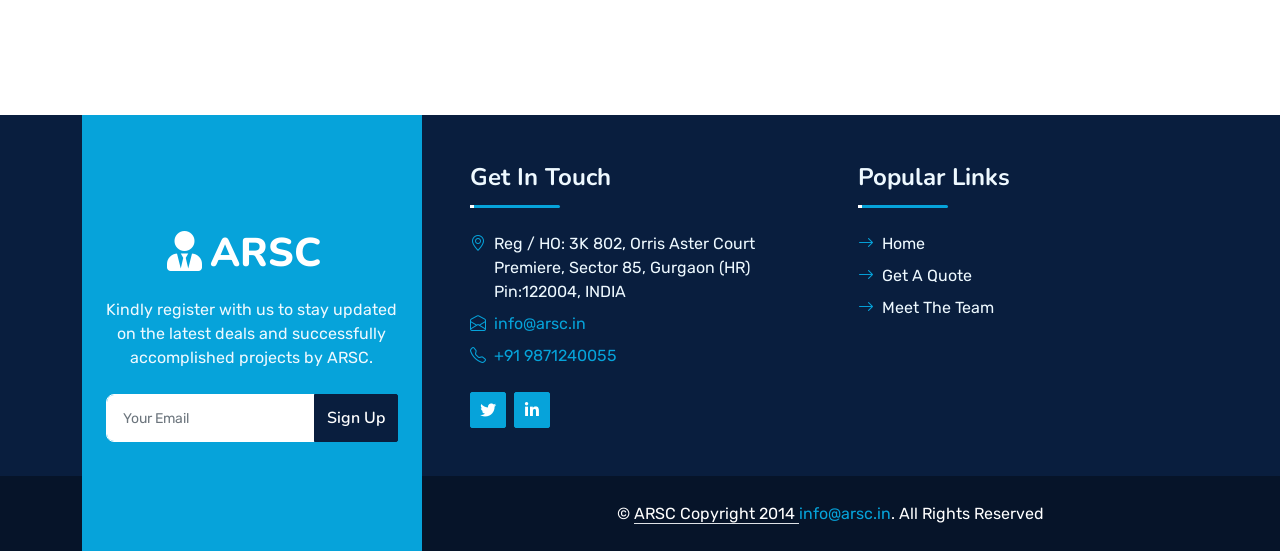
==== commit 258ecb8d: "Add files via upload" ====
--- a/ARSC-Site _MAY 25/index.html
+++ b/ARSC-Site _MAY 25/index.html
@@ -196,7 +196,7 @@
     </button>
 
 </div>
-</div>
+
     <!-- Navbar & Carousel End -->
 
 
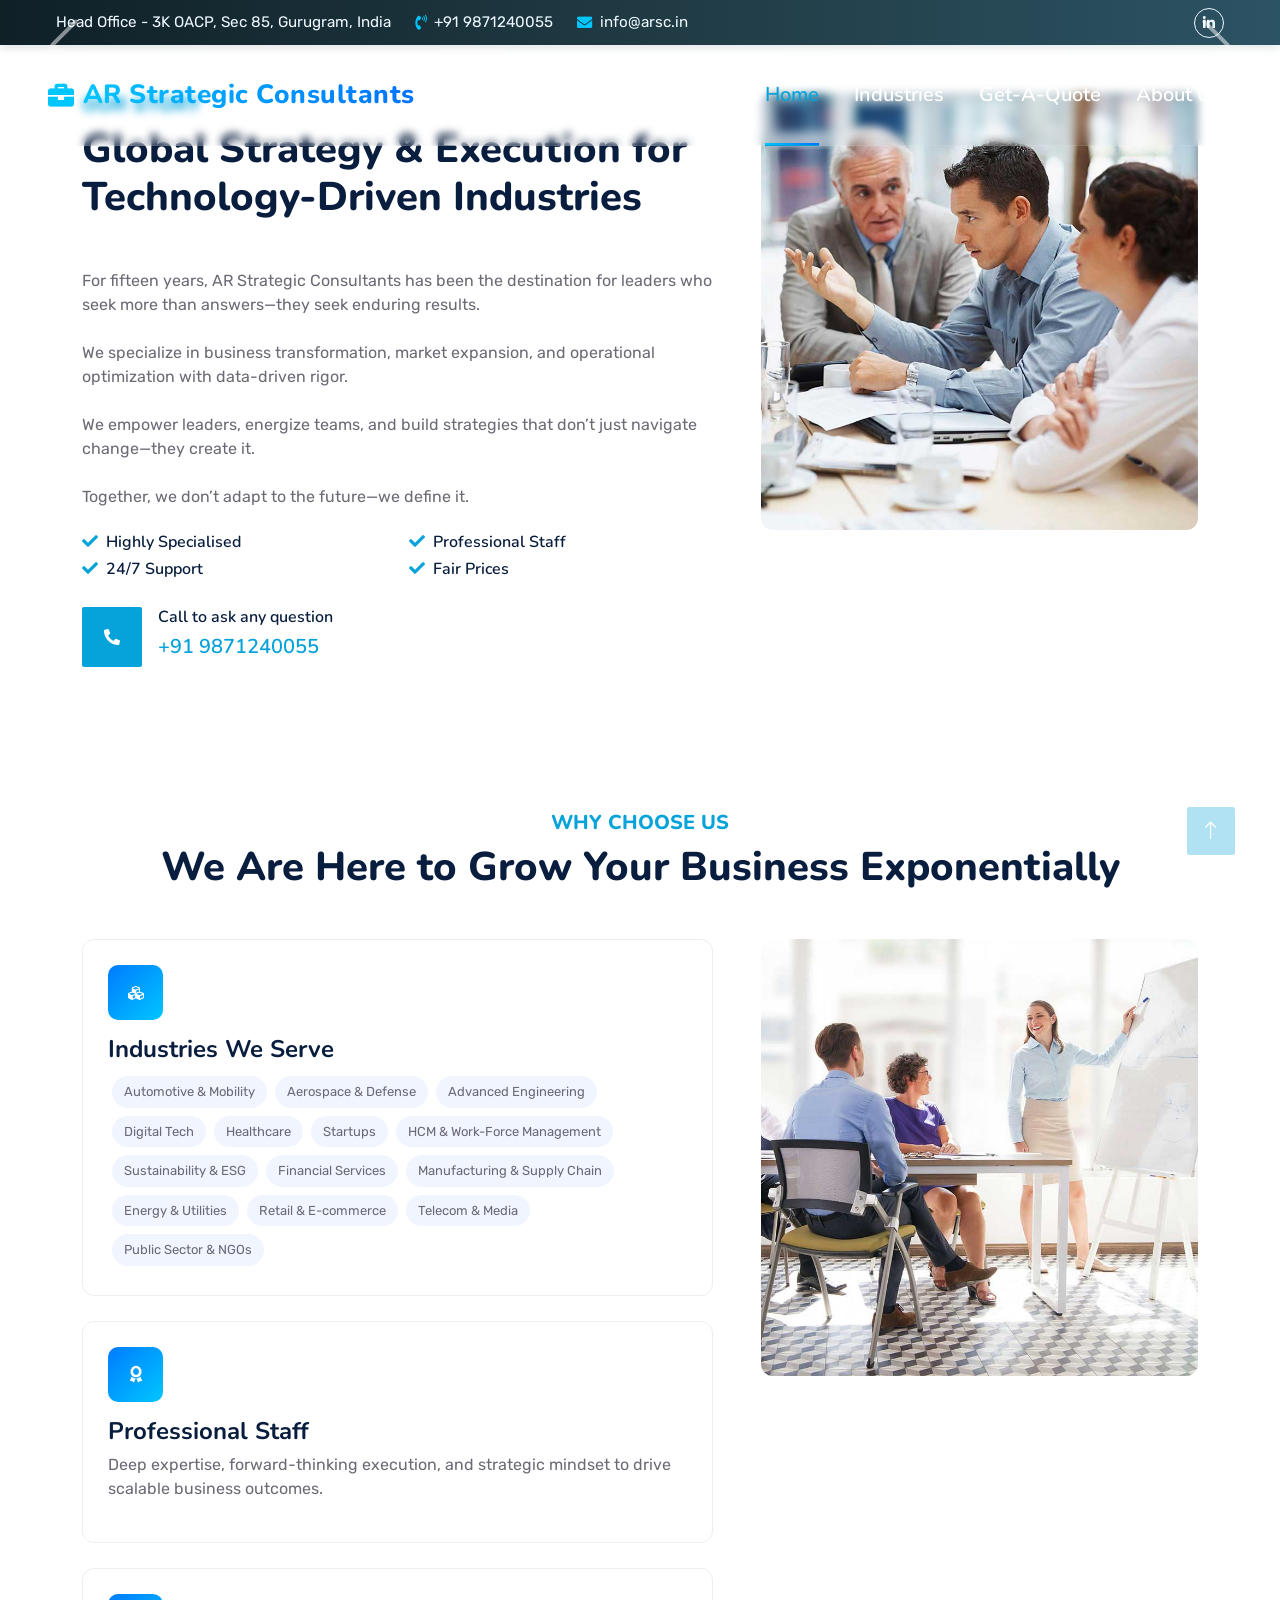
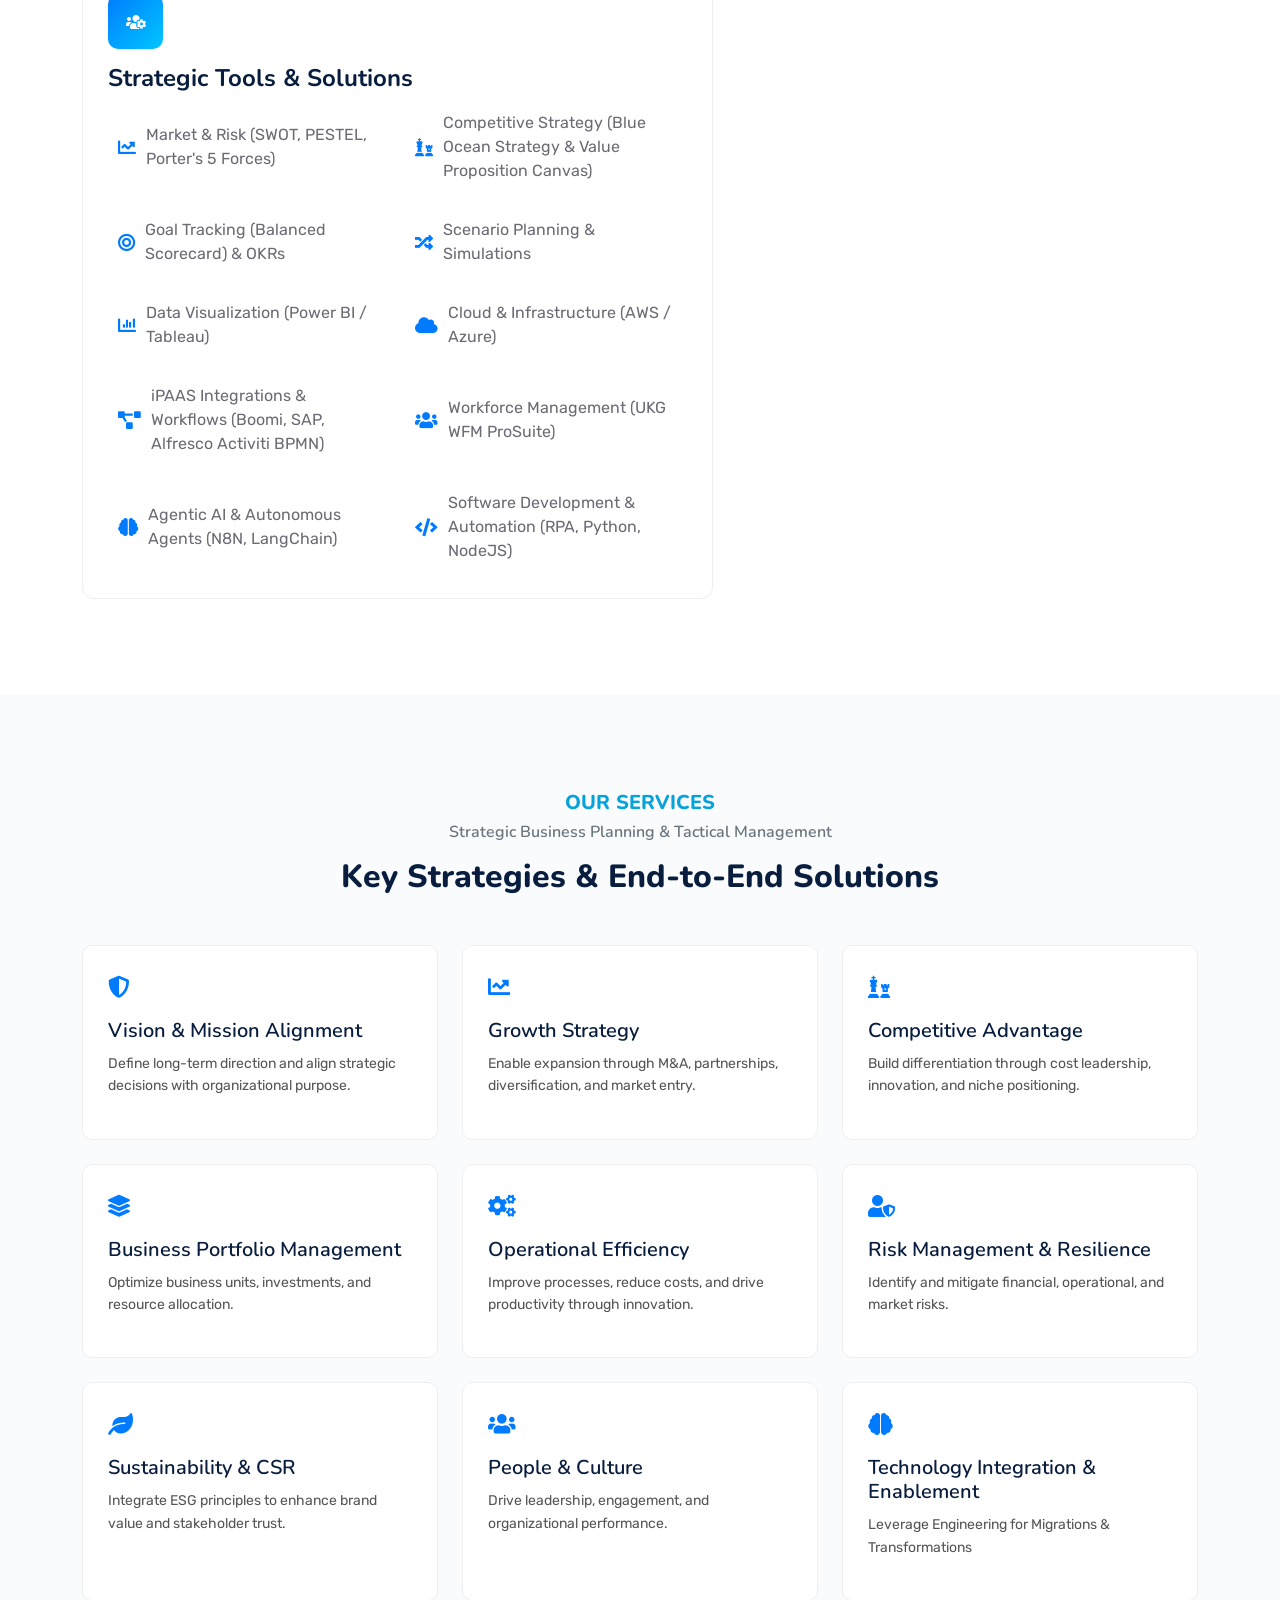
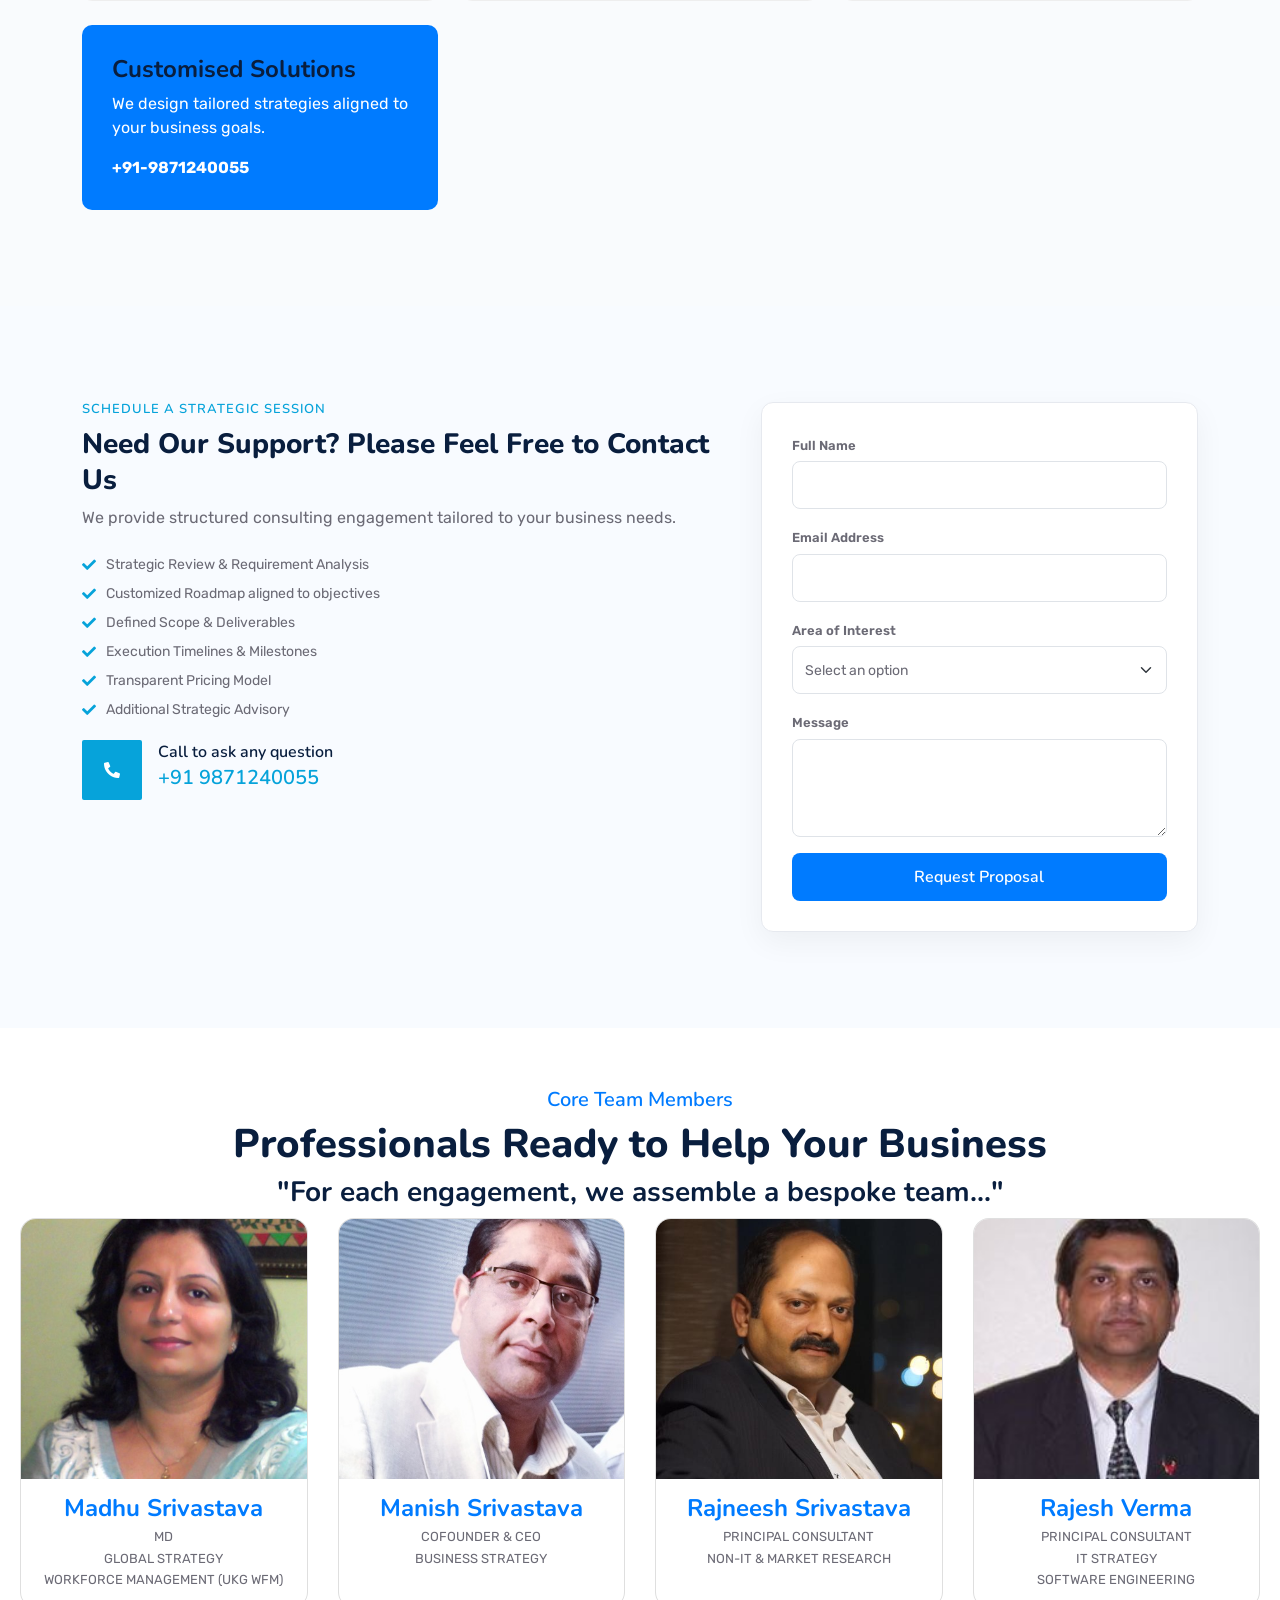
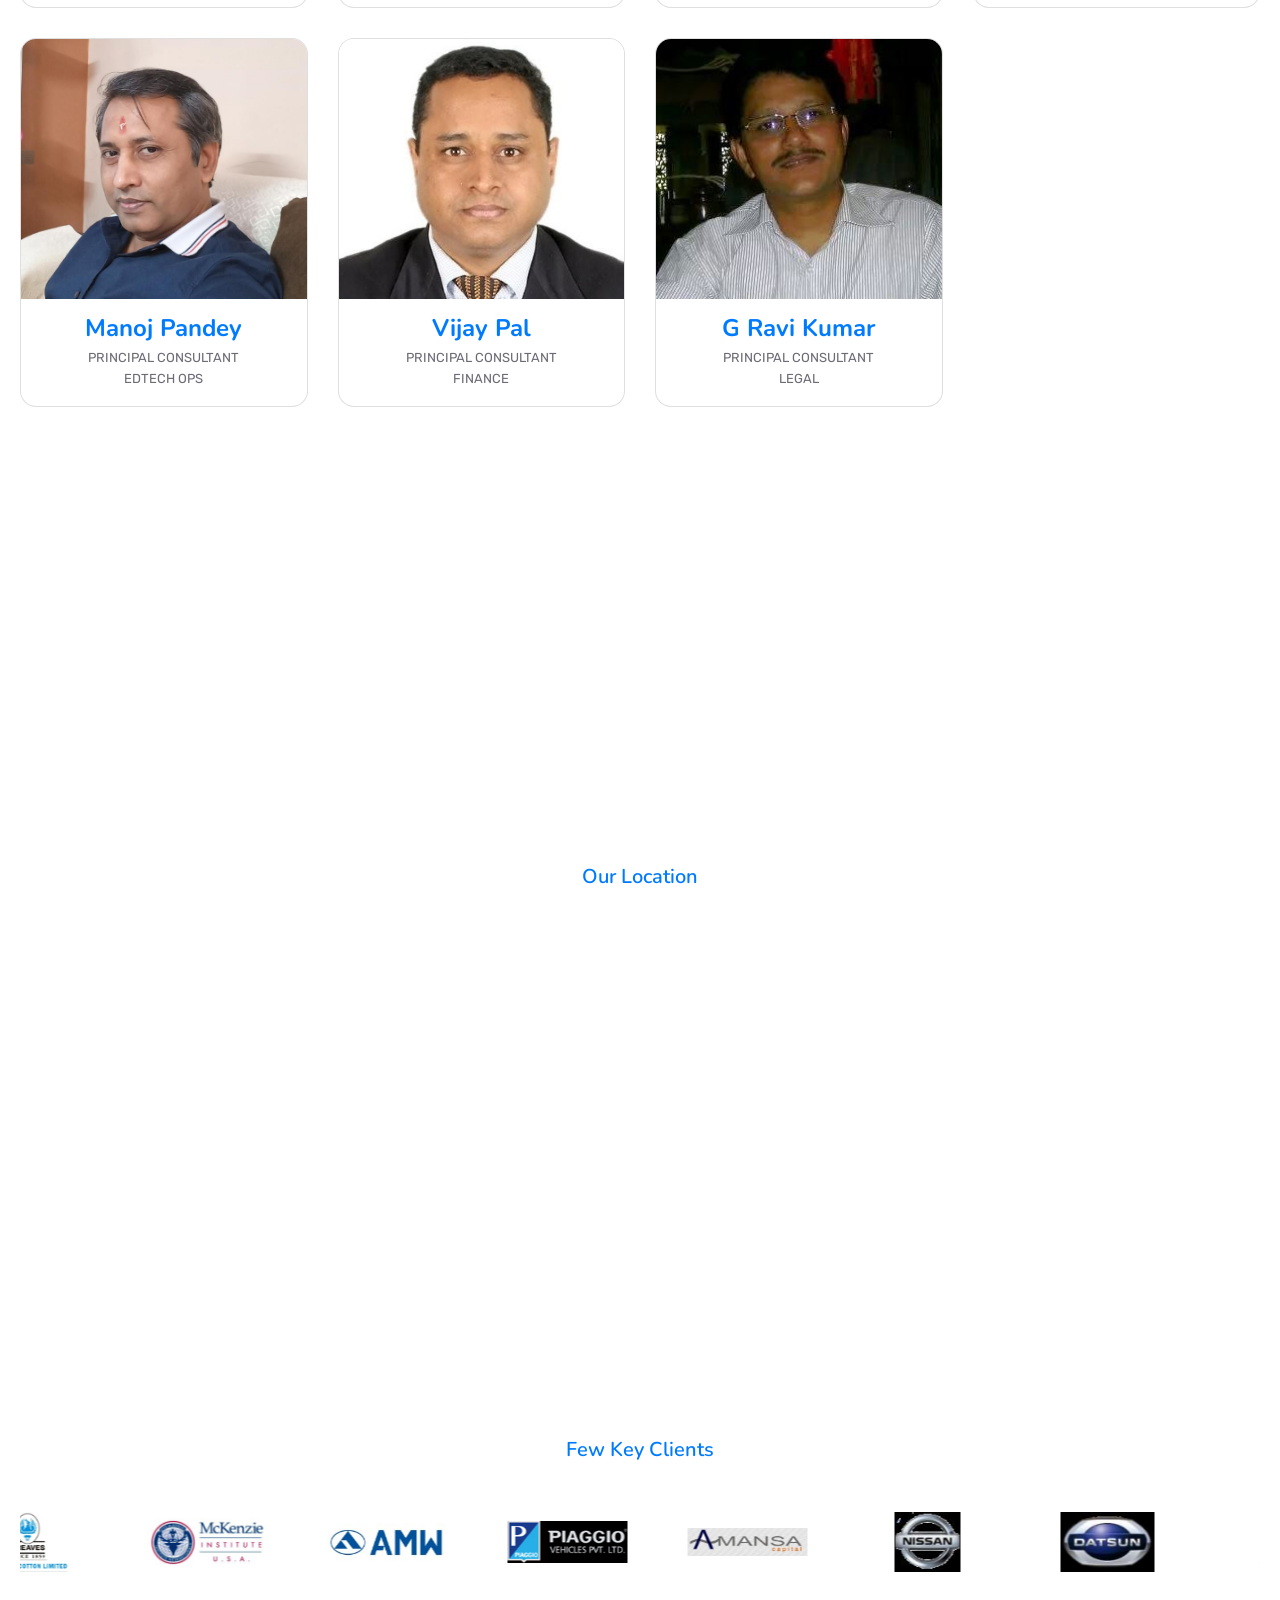
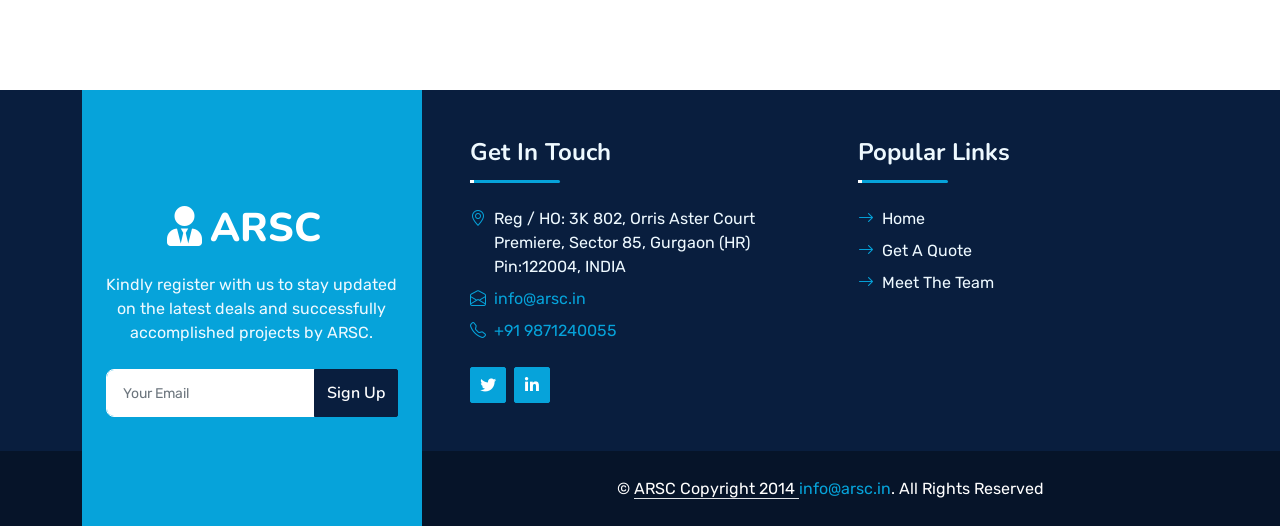
==== commit e2775a3a: "Add files via upload" ====
--- a/ARSC-Site _MAY 25/index.html
+++ b/ARSC-Site _MAY 25/index.html
@@ -117,7 +117,7 @@
     <div class="carousel-inner">
 
         <!-- Slide 1 -->
-        <div class="carousel-item active">
+        <div class="carousel-item ">
             <img class="w-100 carousel-img" src="img/carousel-4.jpg" alt="Image">
 
             <div class="carousel-caption d-flex flex-column align-items-center justify-content-center">
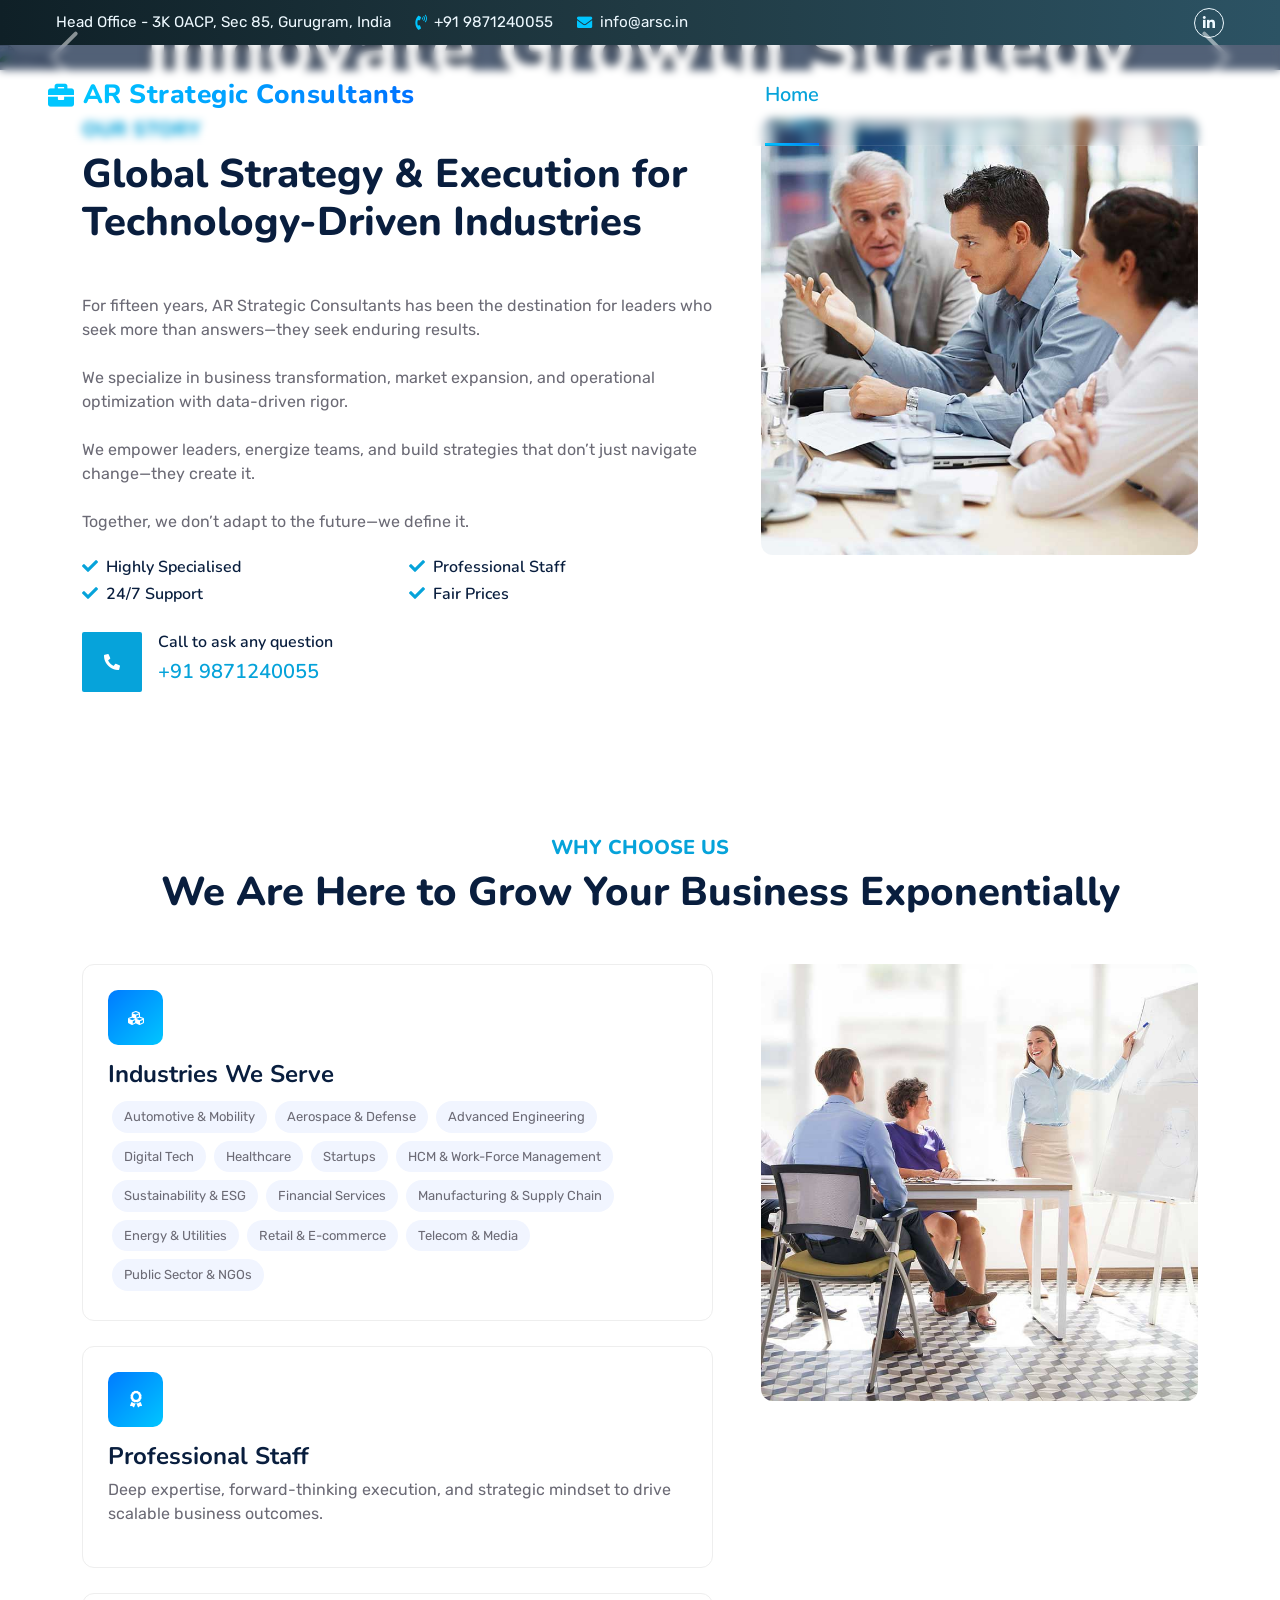
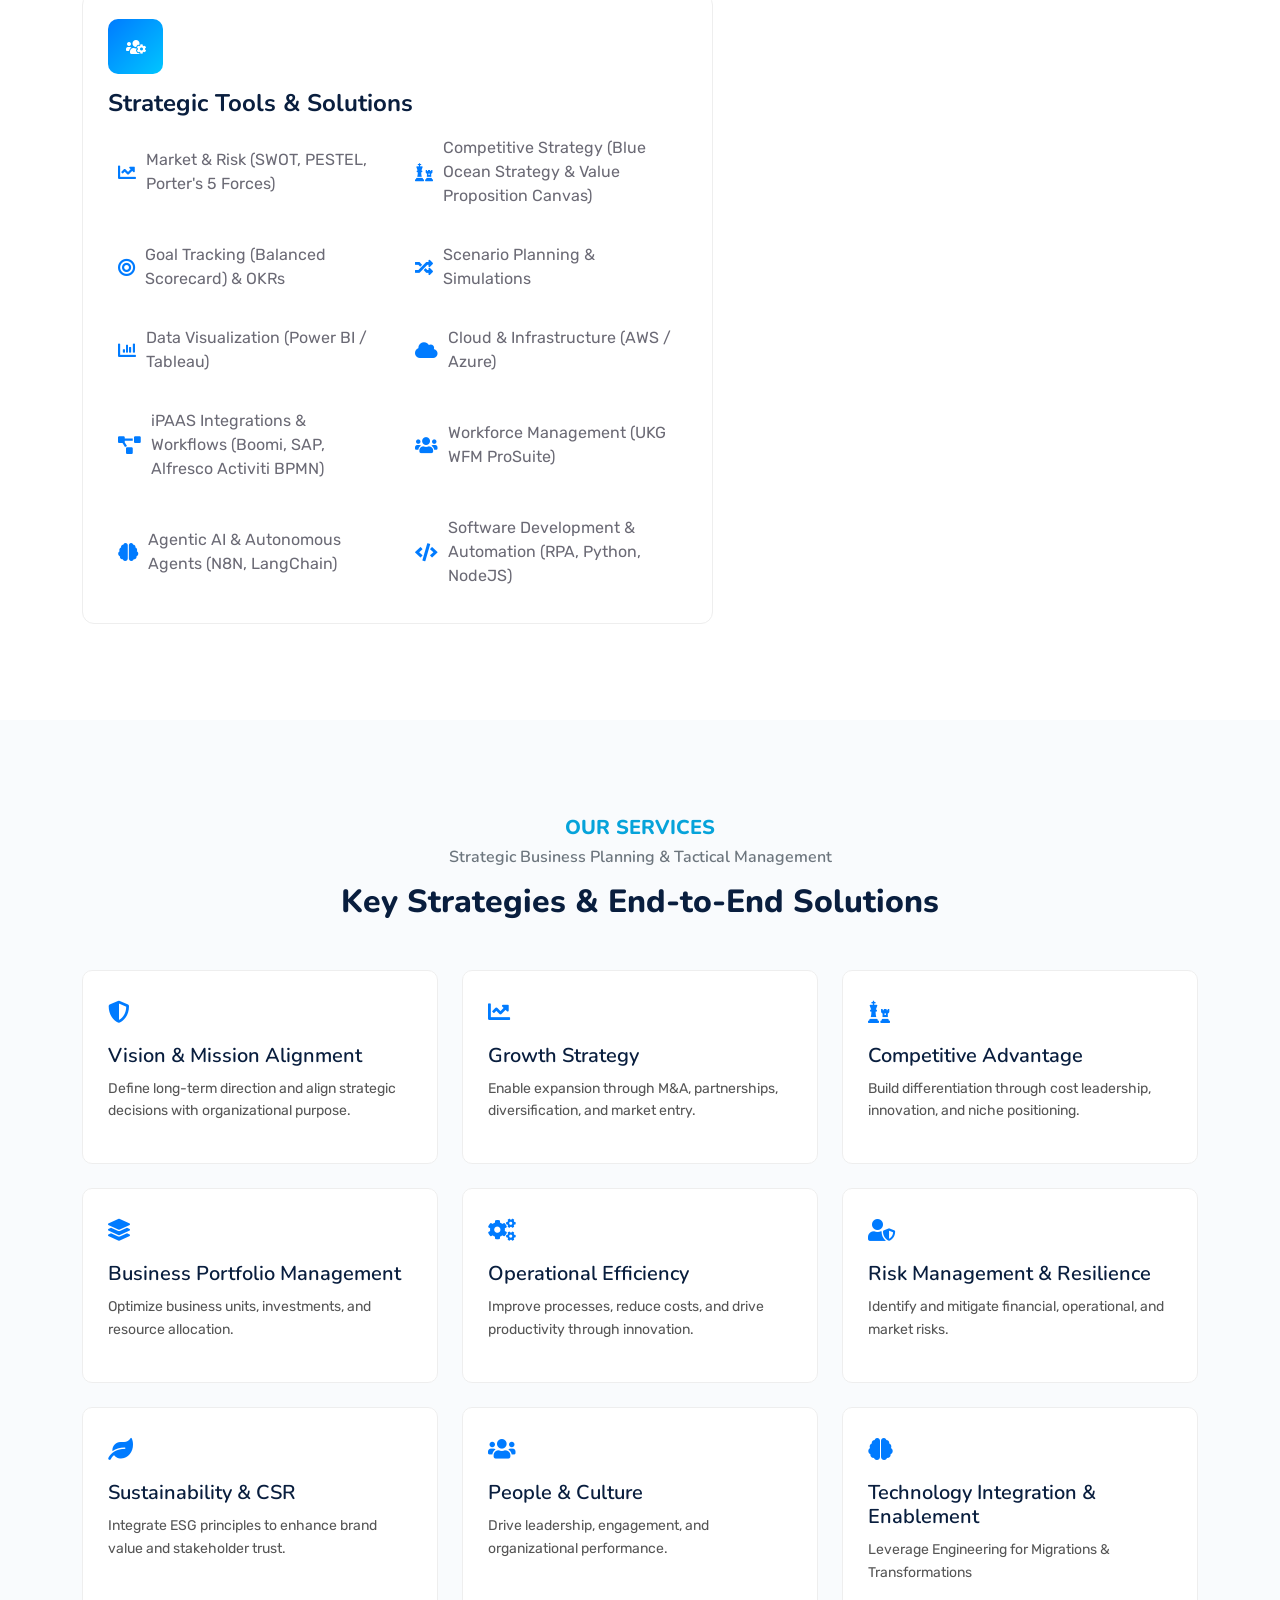
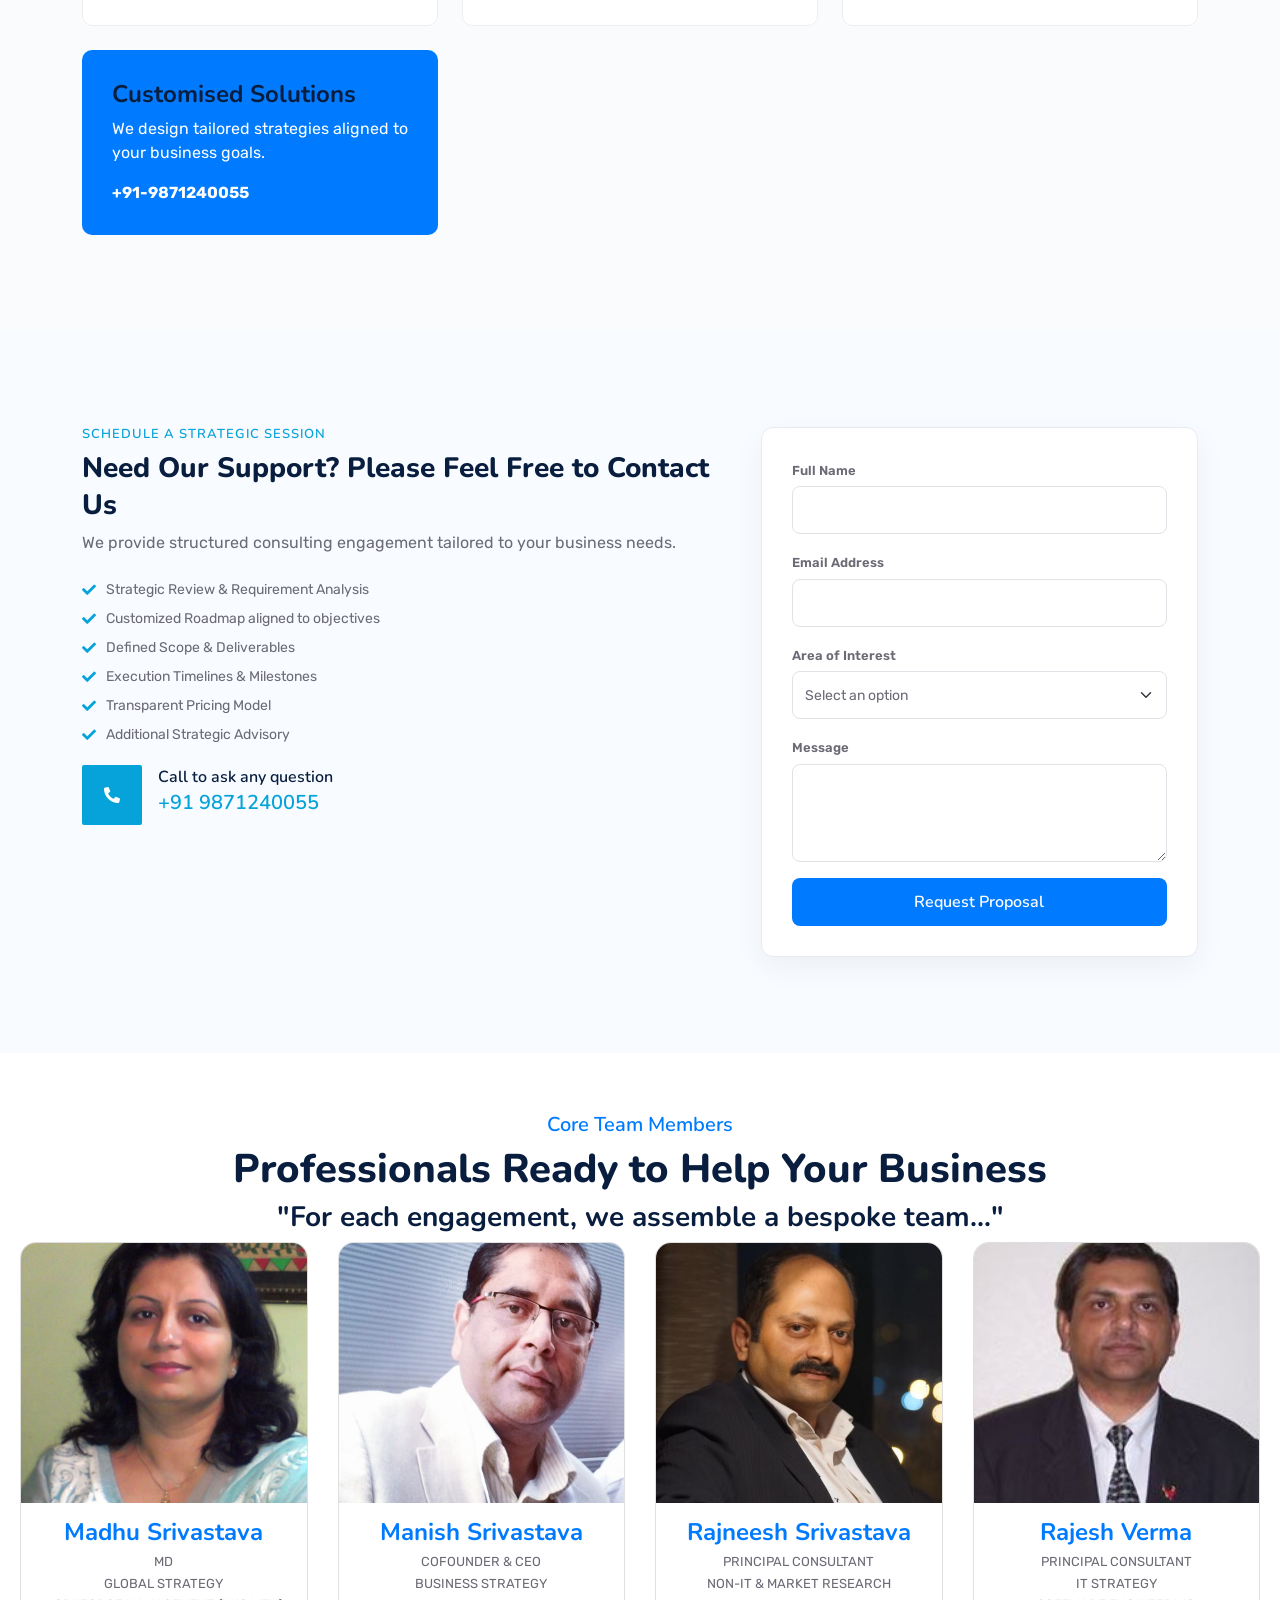
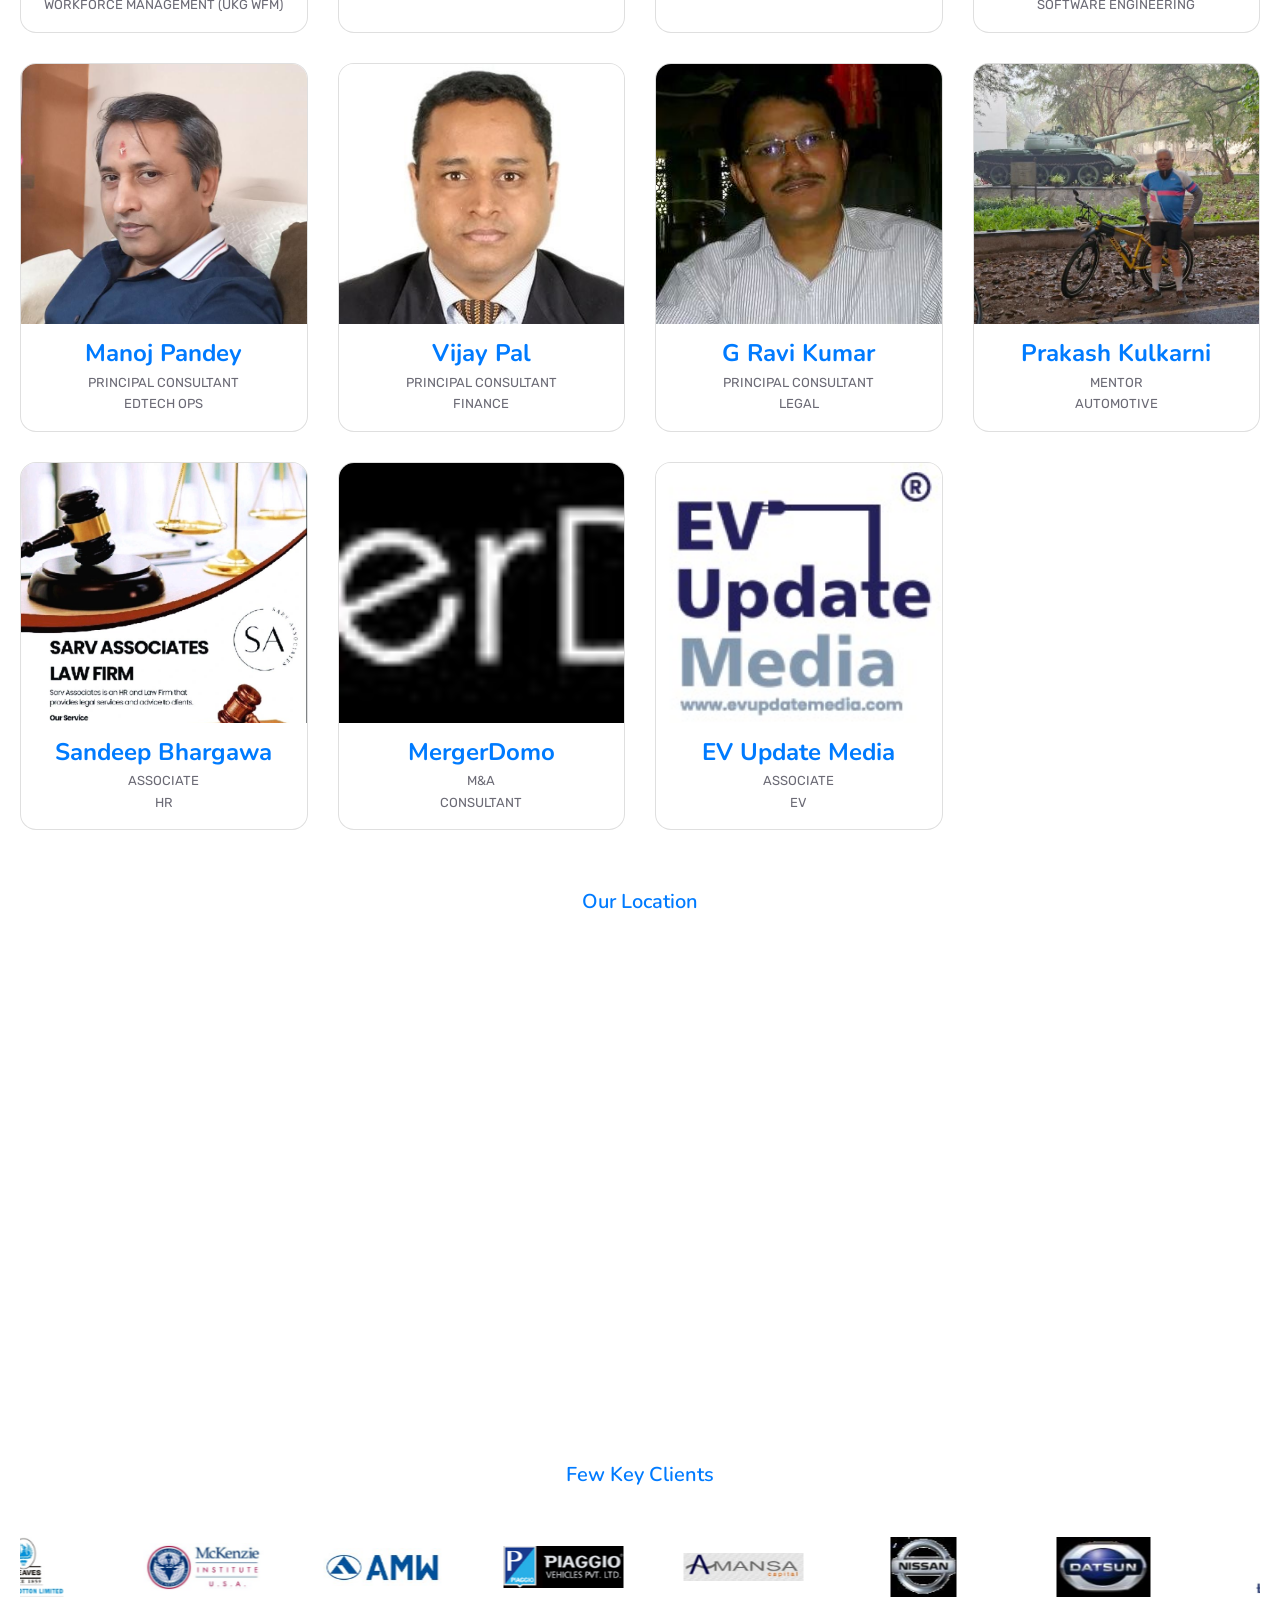
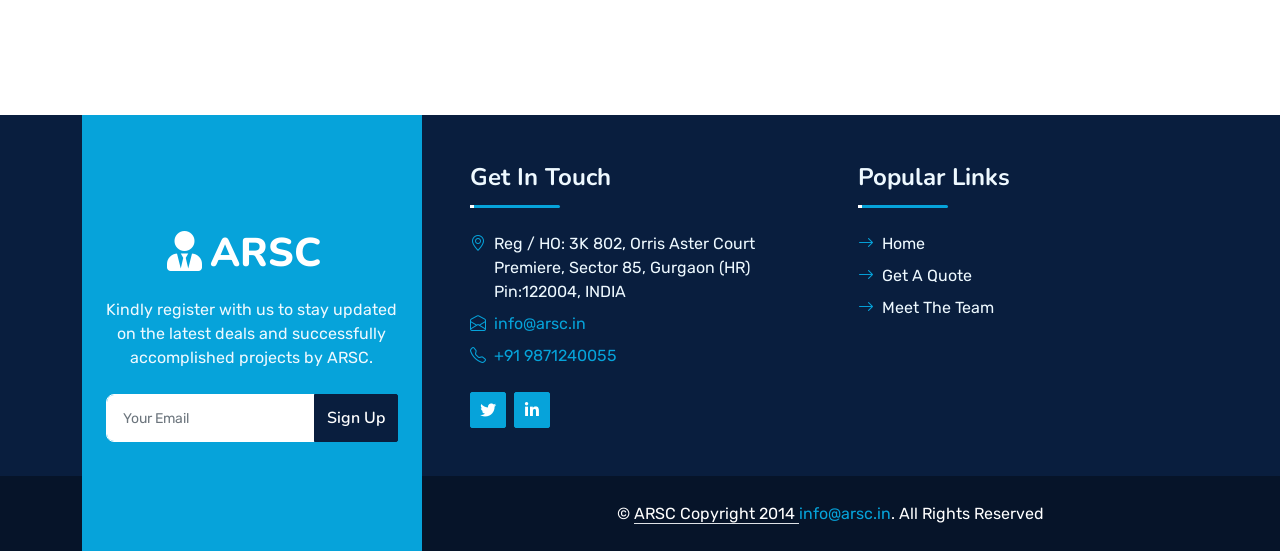
==== commit 2f5039c1: "Add files via upload" ====
--- a/ARSC-Site _MAY 25/index.html
+++ b/ARSC-Site _MAY 25/index.html
@@ -112,12 +112,14 @@
     </div>               
 
 </nav>
+</div>
+
 <div id="header-carousel" class="carousel slide carousel-fade" data-bs-ride="carousel">
 
     <div class="carousel-inner">
 
         <!-- Slide 1 -->
-        <div class="carousel-item ">
+        <div class="carousel-item active">
             <img class="w-100 carousel-img" src="img/carousel-4.jpg" alt="Image">
 
             <div class="carousel-caption d-flex flex-column align-items-center justify-content-center">
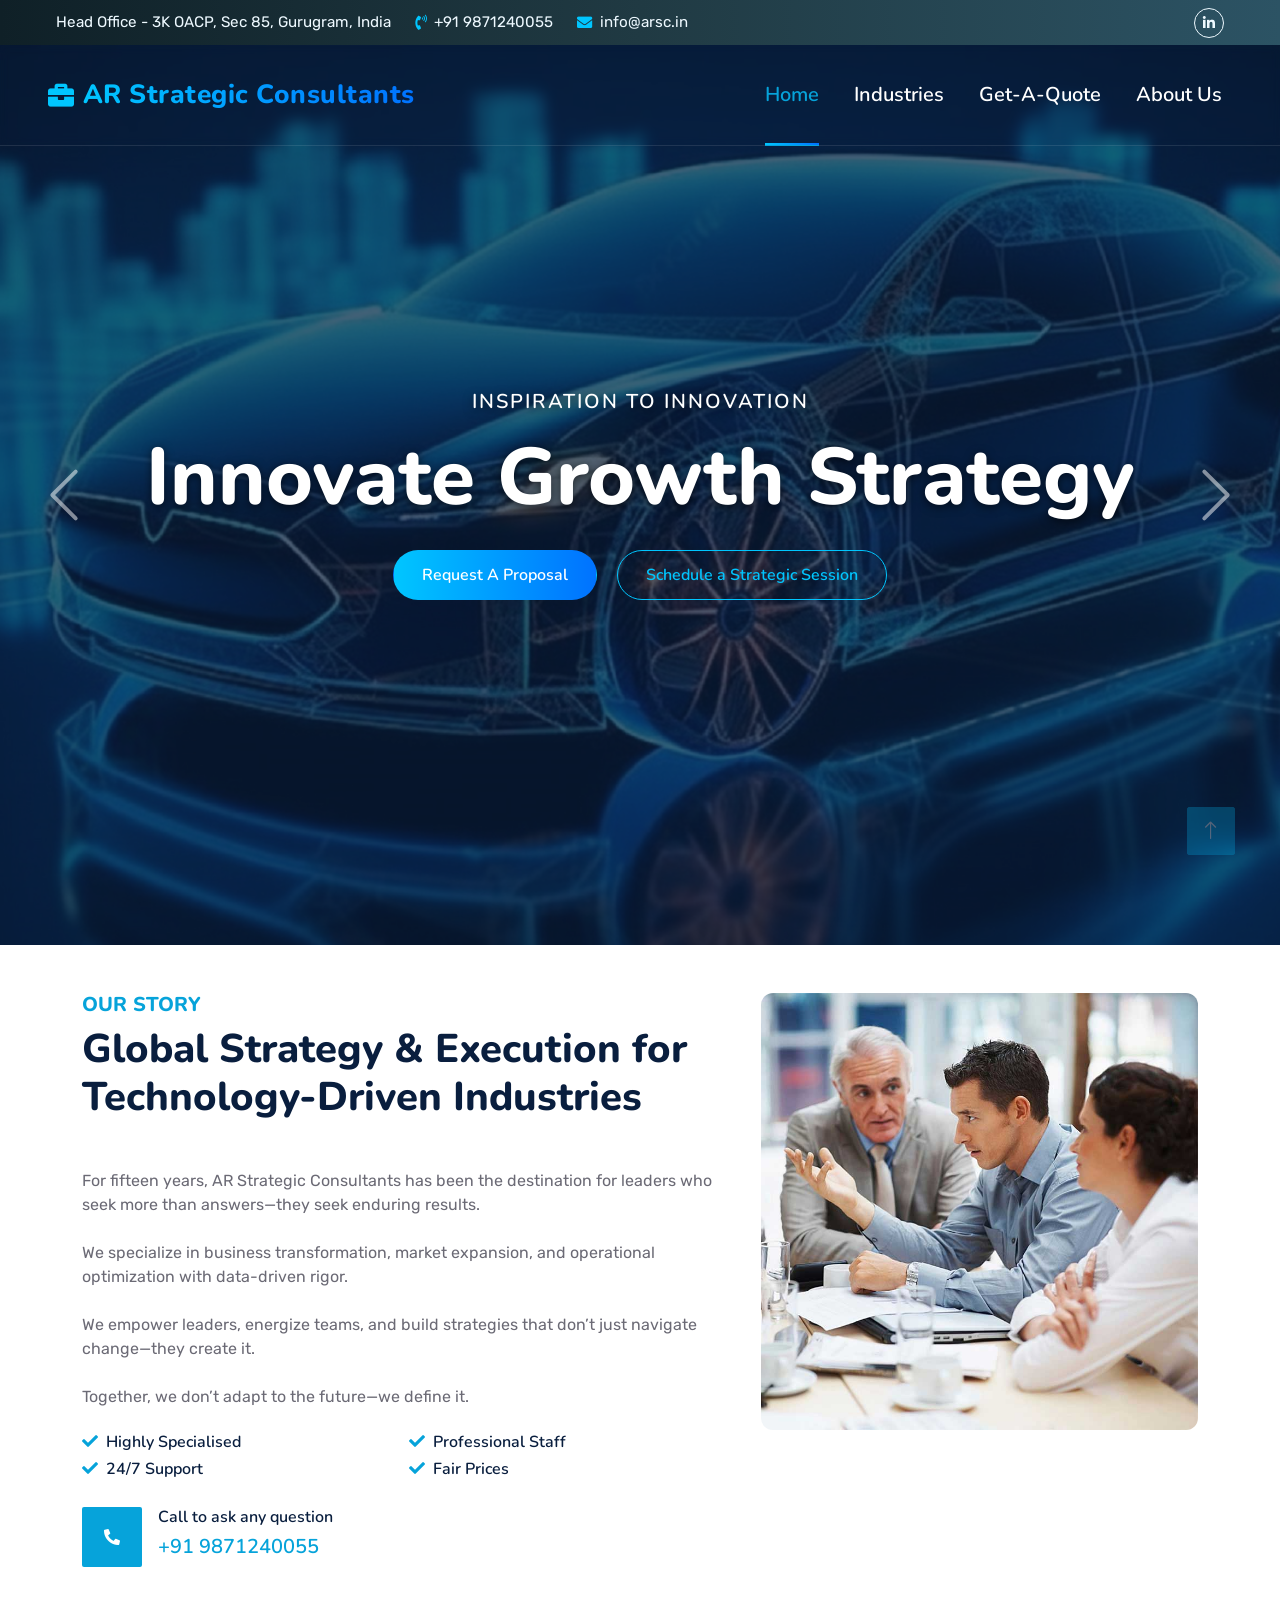
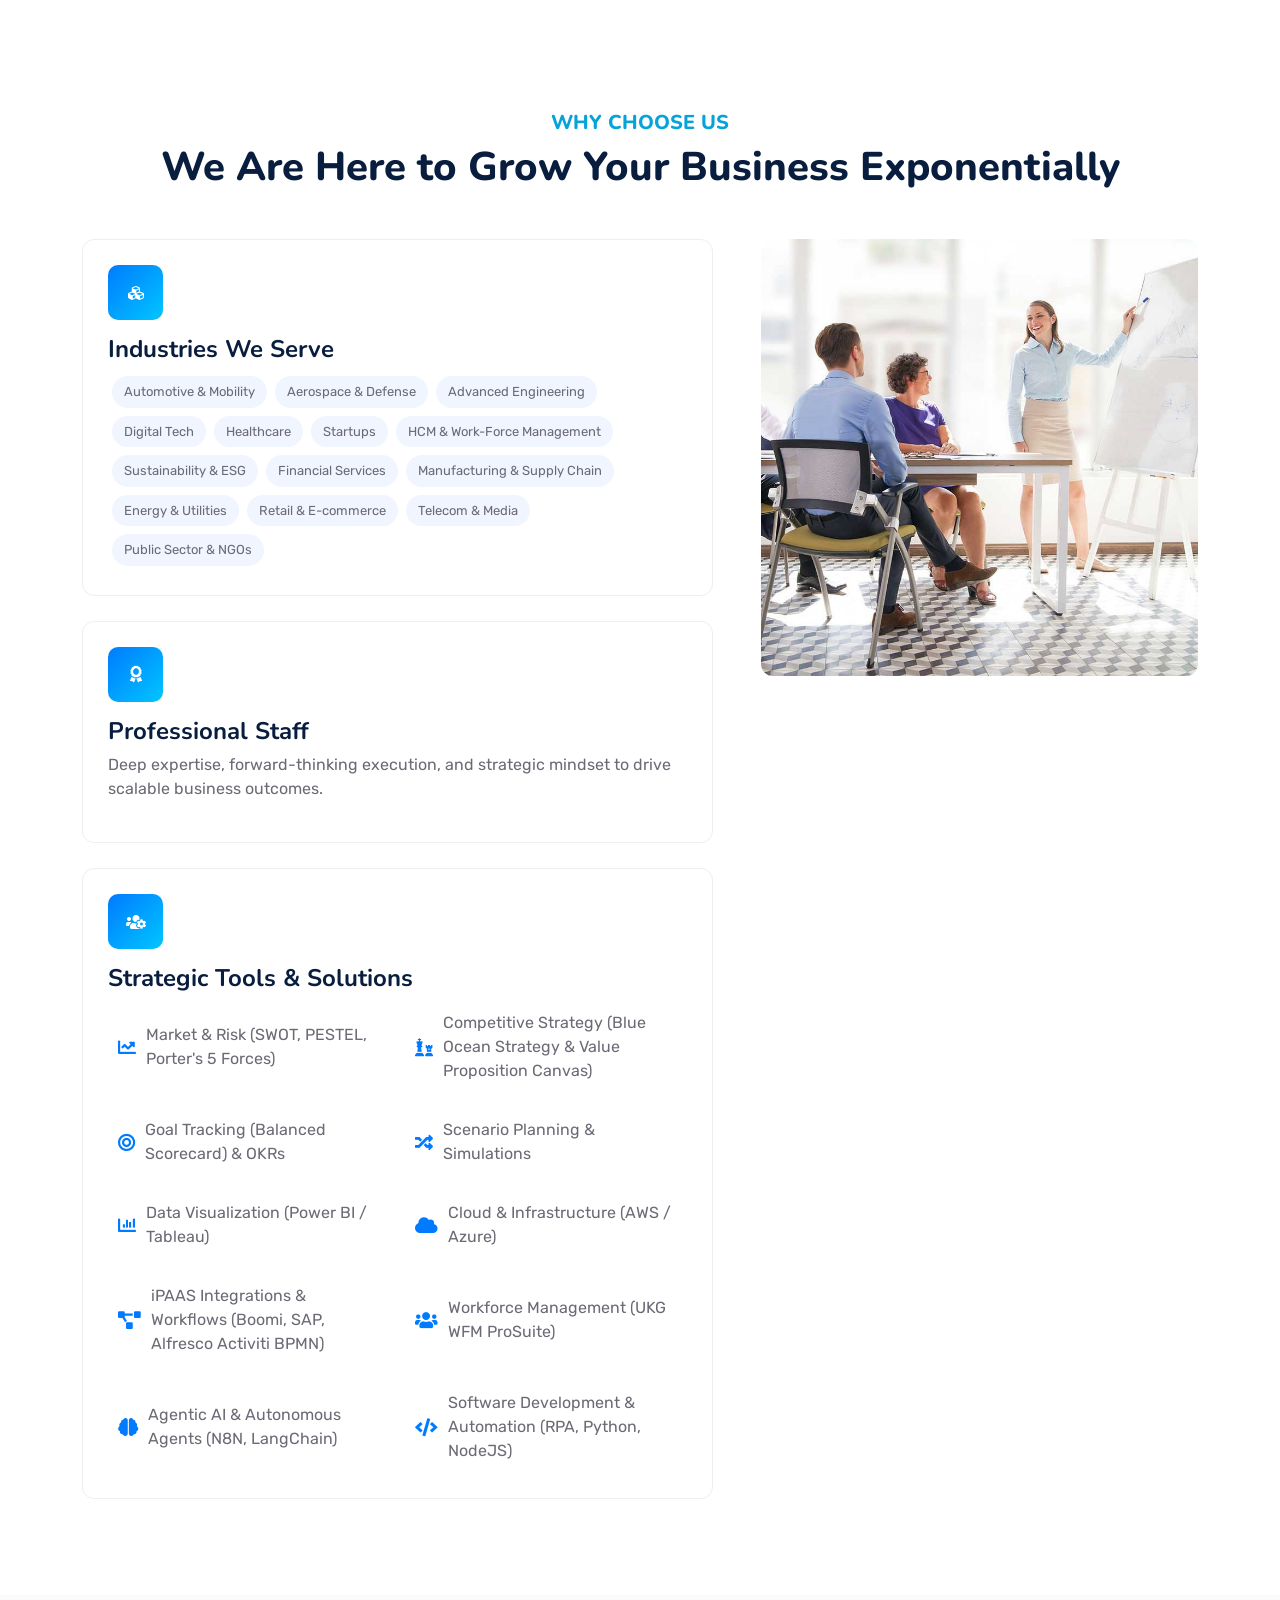
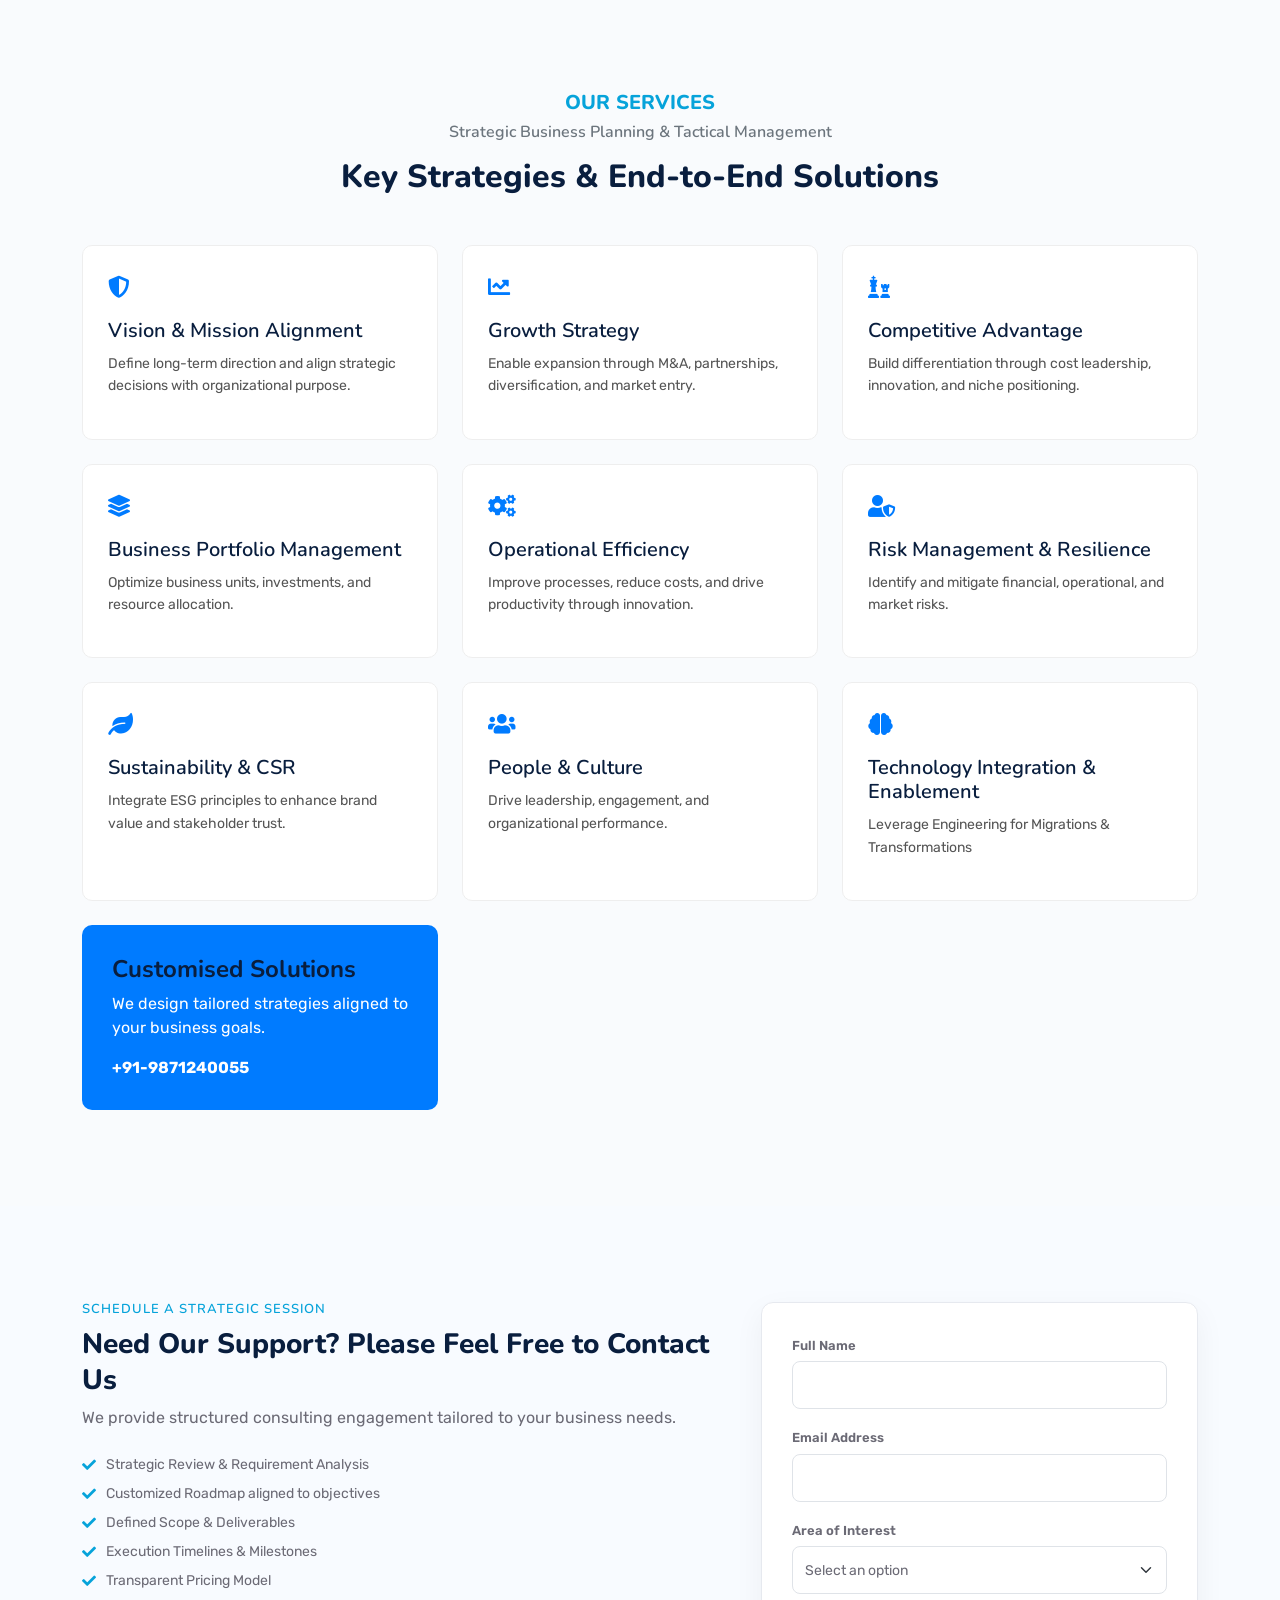
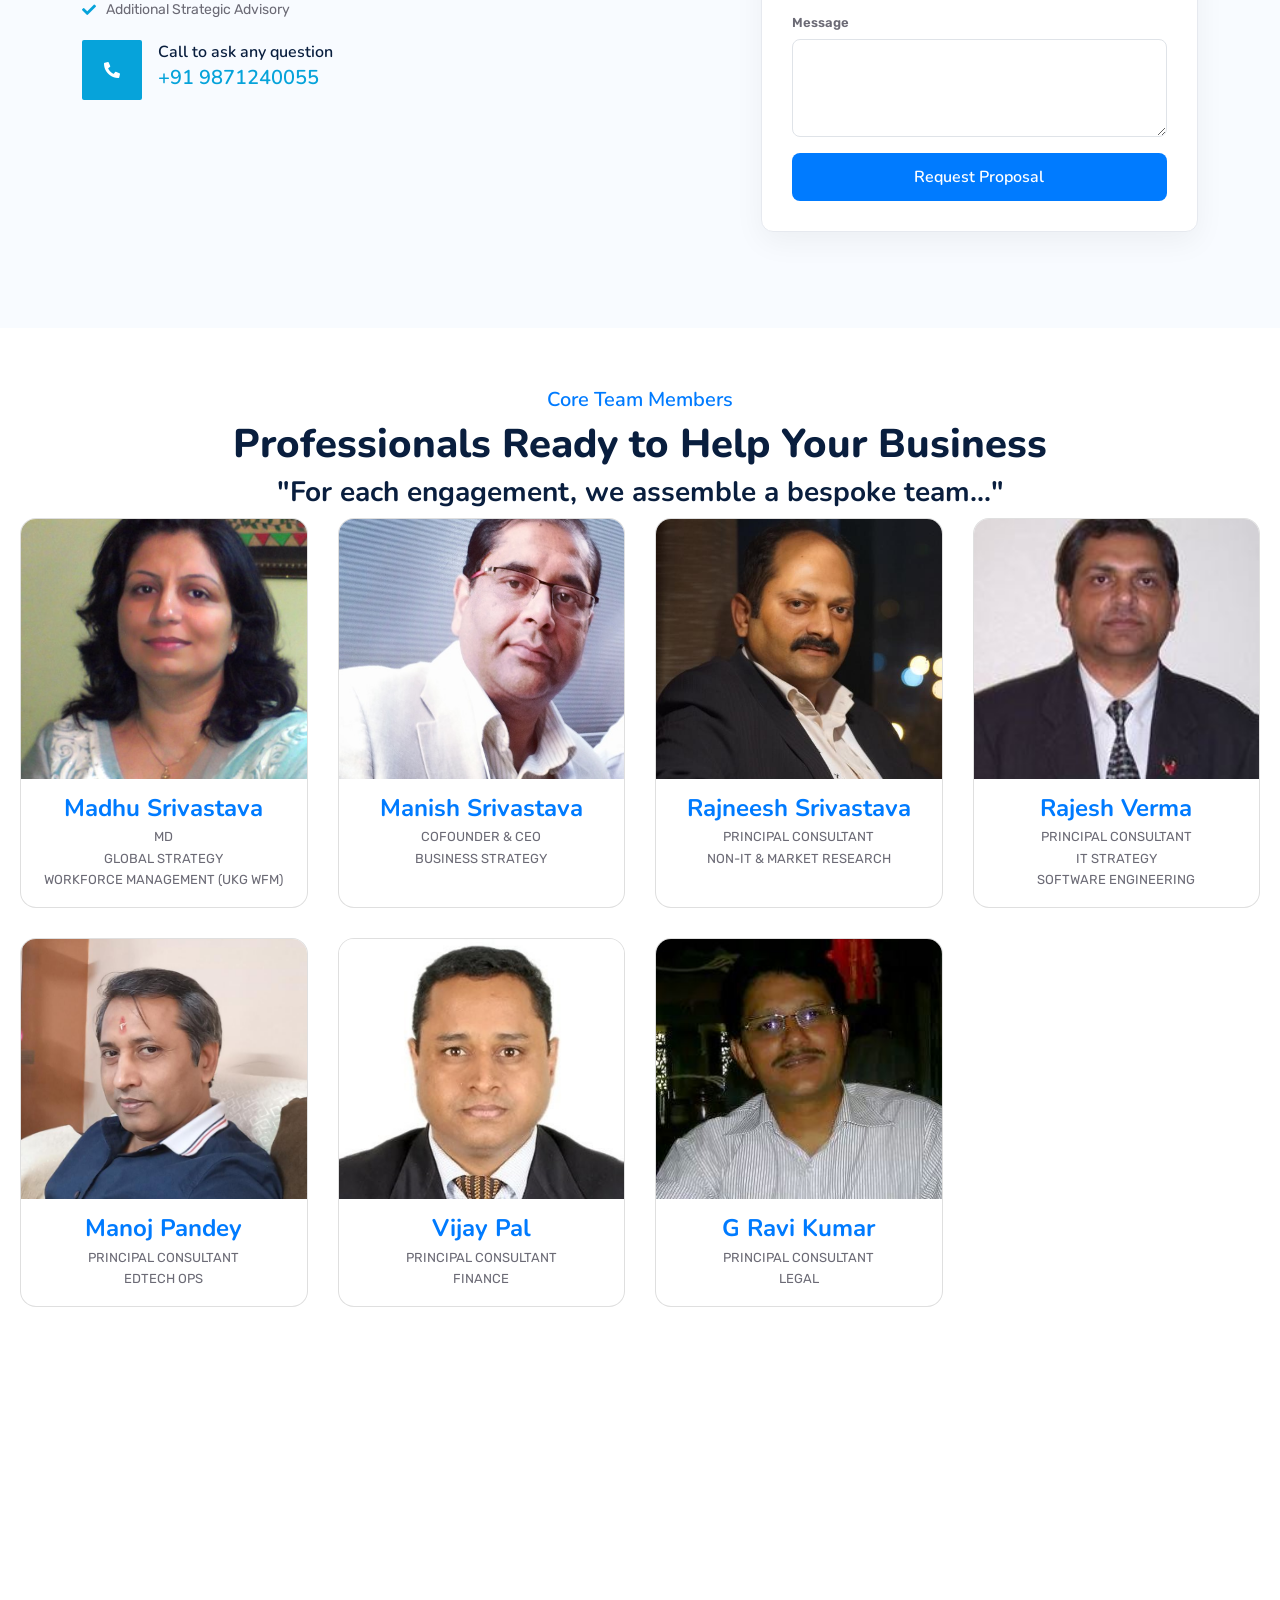
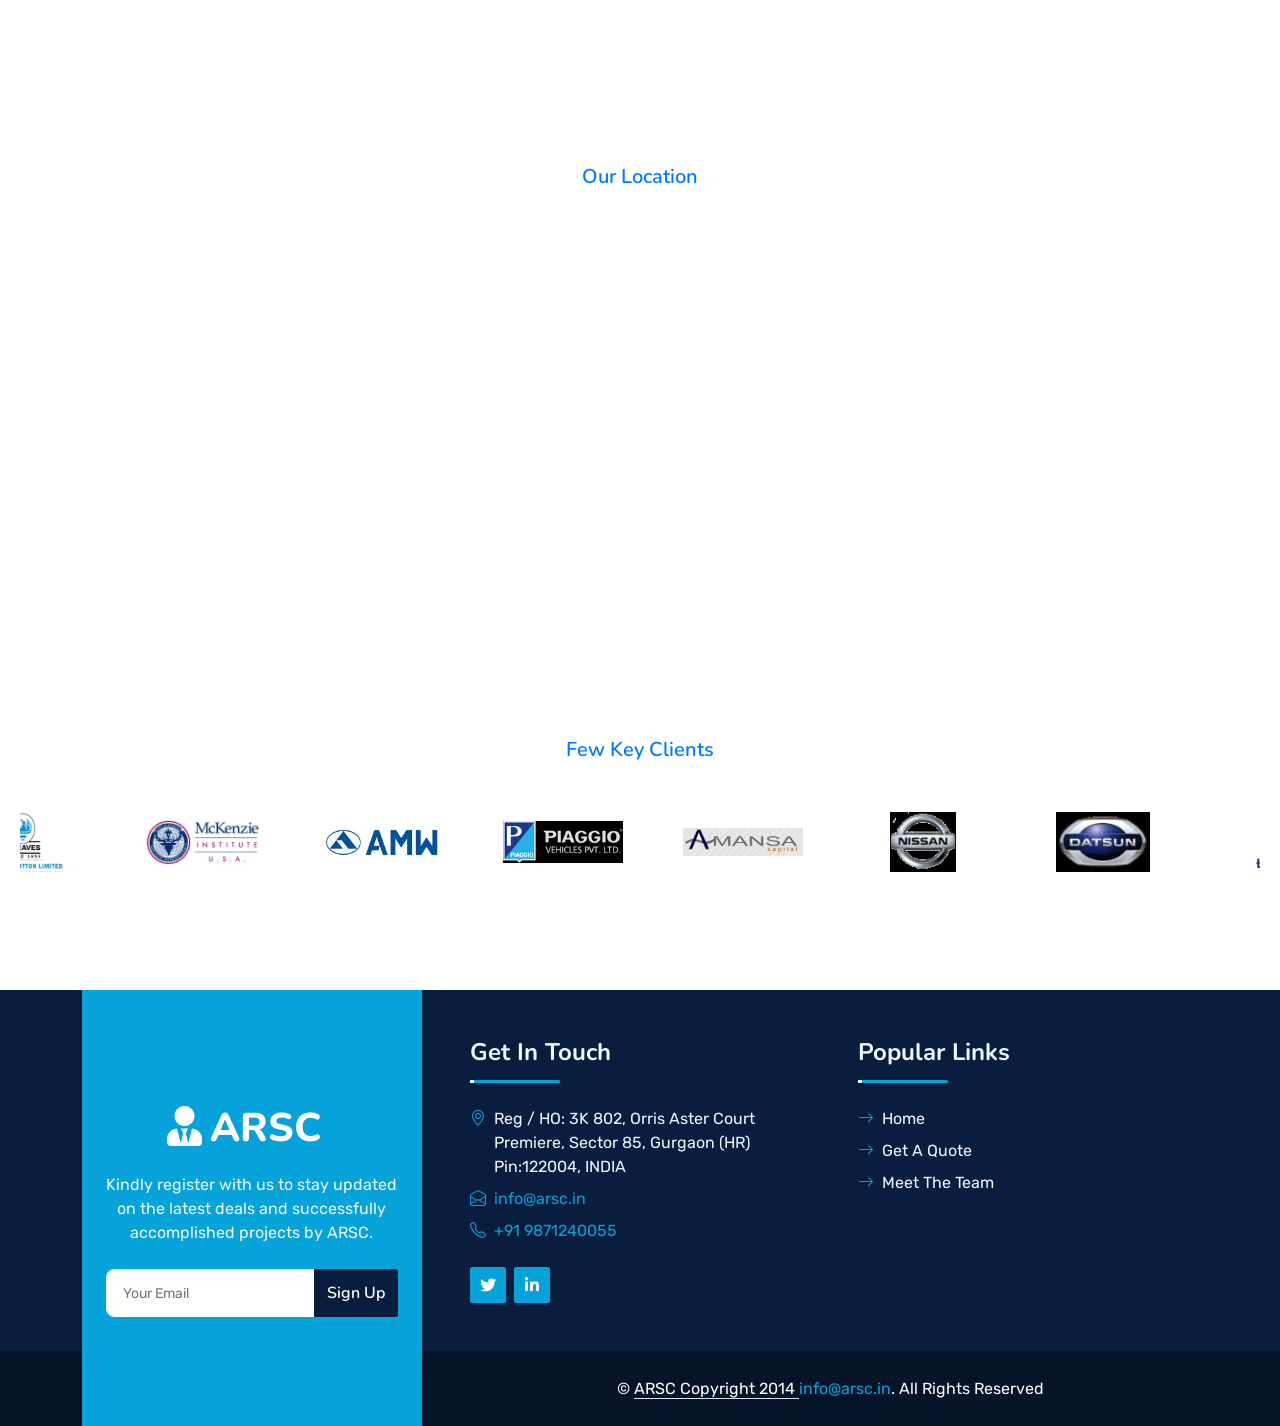
==== commit 9273a9fd: "Add files via upload" ====
--- a/ARSC-Site _MAY 25/index.html
+++ b/ARSC-Site _MAY 25/index.html
@@ -120,7 +120,7 @@
 
         <!-- Slide 1 -->
         <div class="carousel-item active">
-            <img class="w-100 carousel-img" src="img/carousel-4.jpg" alt="Image">
+            <img class="w-100 carousel-img" src="img/carousel-4.JPG" alt="Image">
 
             <div class="carousel-caption d-flex flex-column align-items-center justify-content-center">
                 <div class="p-4  text-center">
--- a/ARSC-Site _MAY 25/css/style.css
+++ b/ARSC-Site _MAY 25/css/style.css
@@ -648,6 +648,12 @@
     text-shadow: 0 2px 10px rgba(0,0,0,0.6); /* improves readability */
 }
 
+/* Ensure carousel spans full viewport height */
+#header-carousel {
+    min-height: 100vh;
+    overflow: hidden;
+}
+
 /* Optional: slightly brighter small heading */
 #header-carousel h5 {
     letter-spacing: 2px;
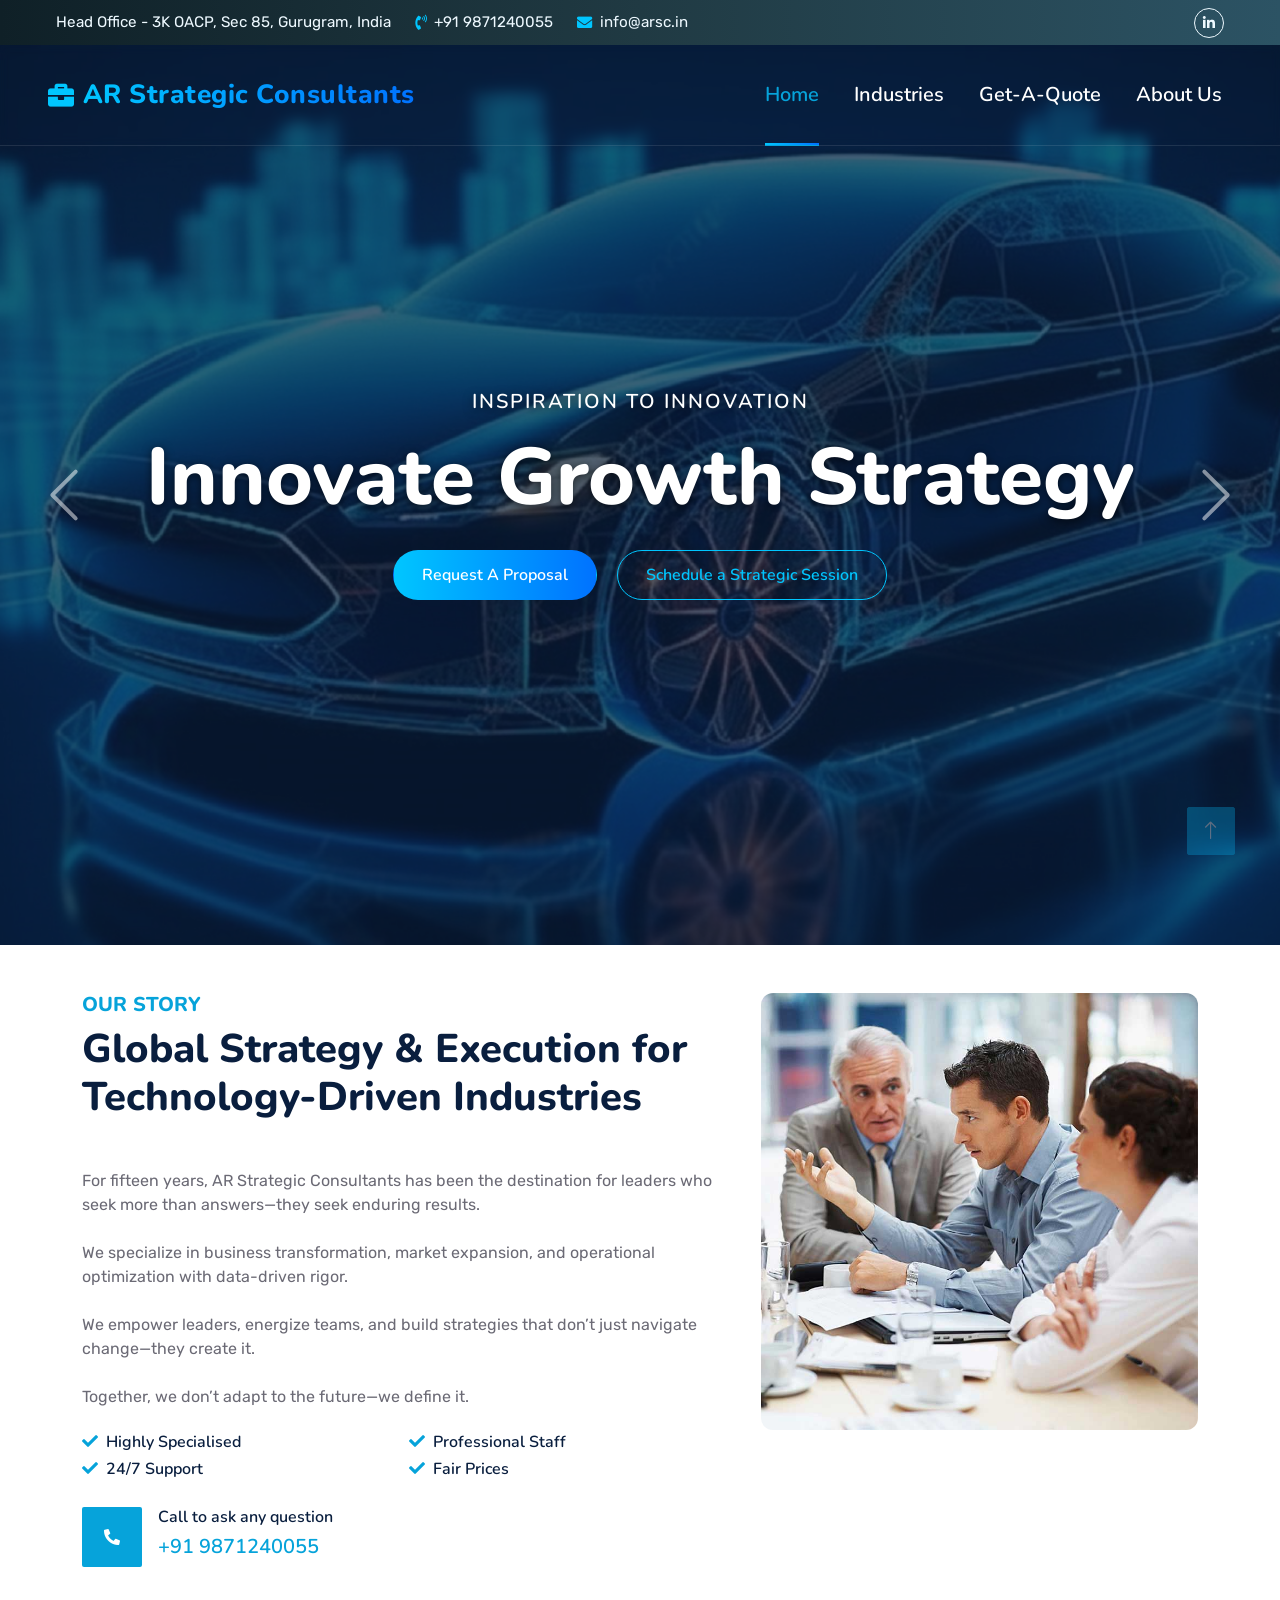
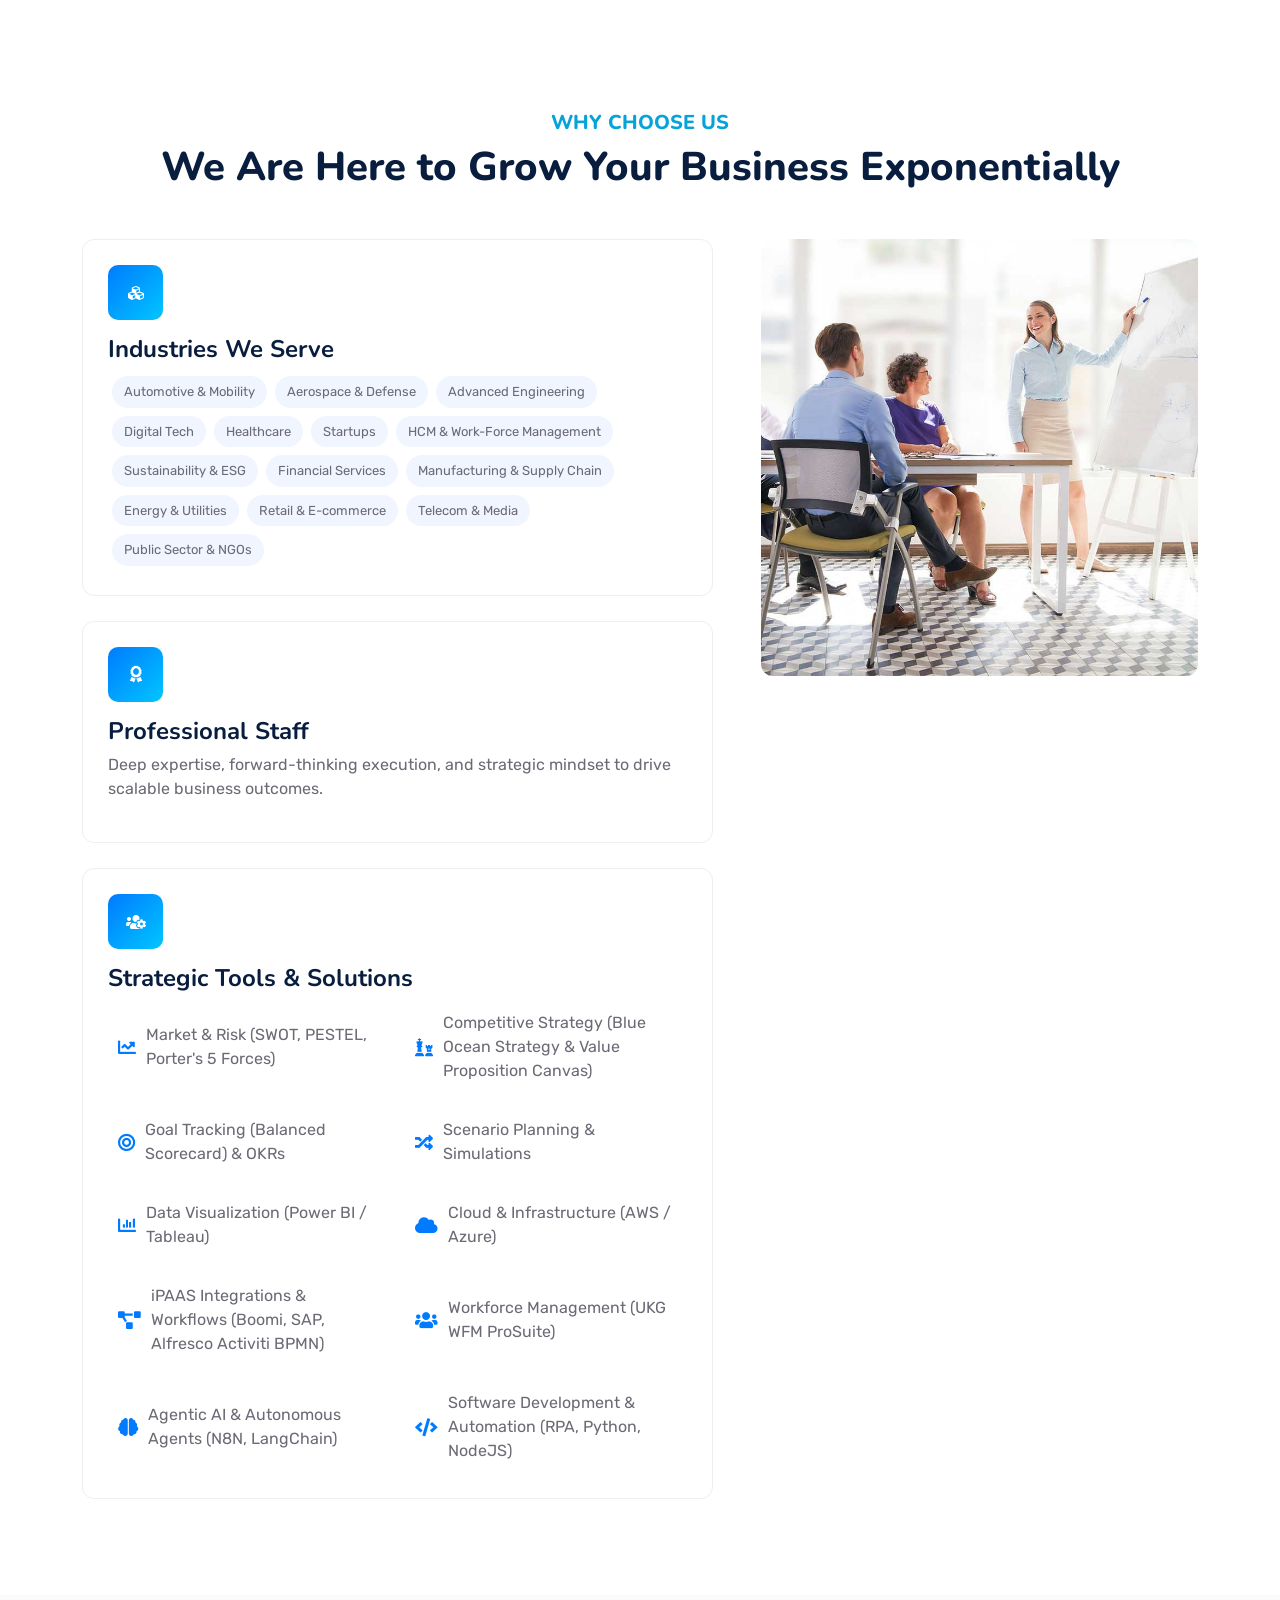
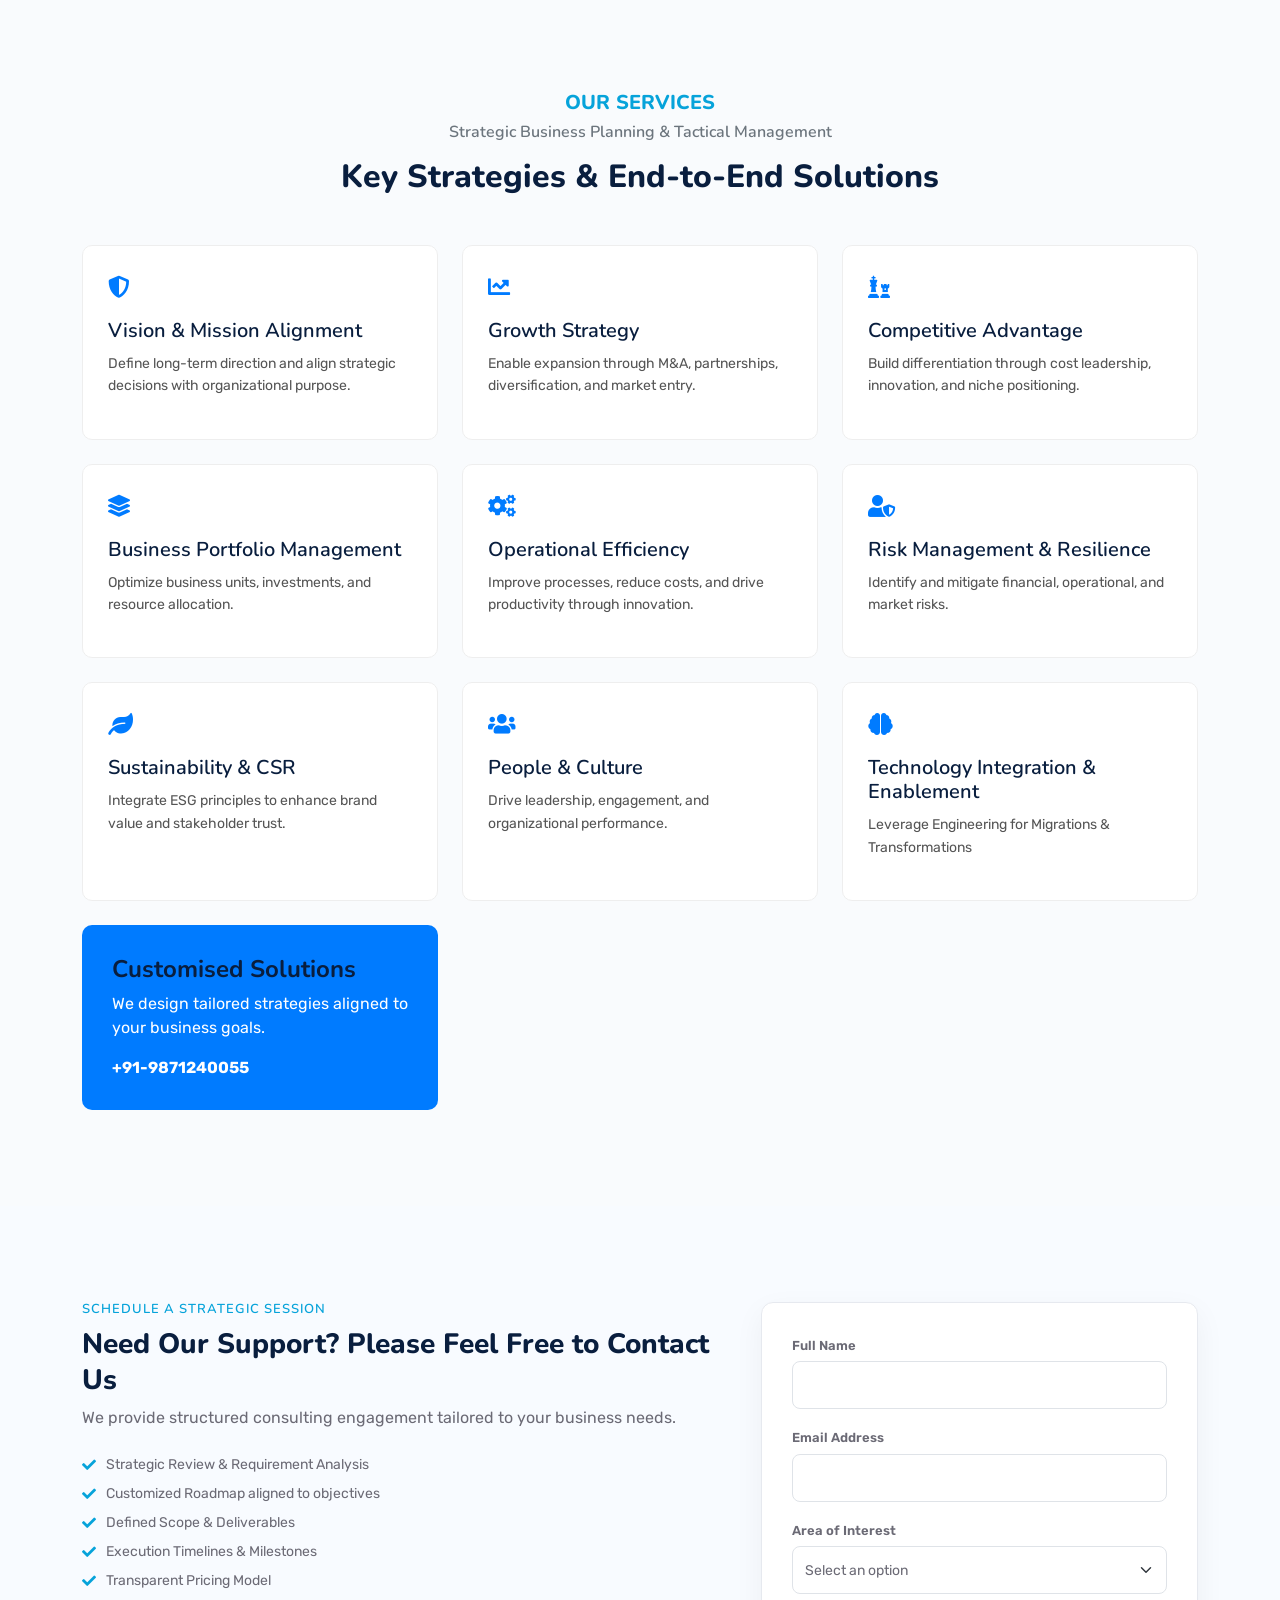
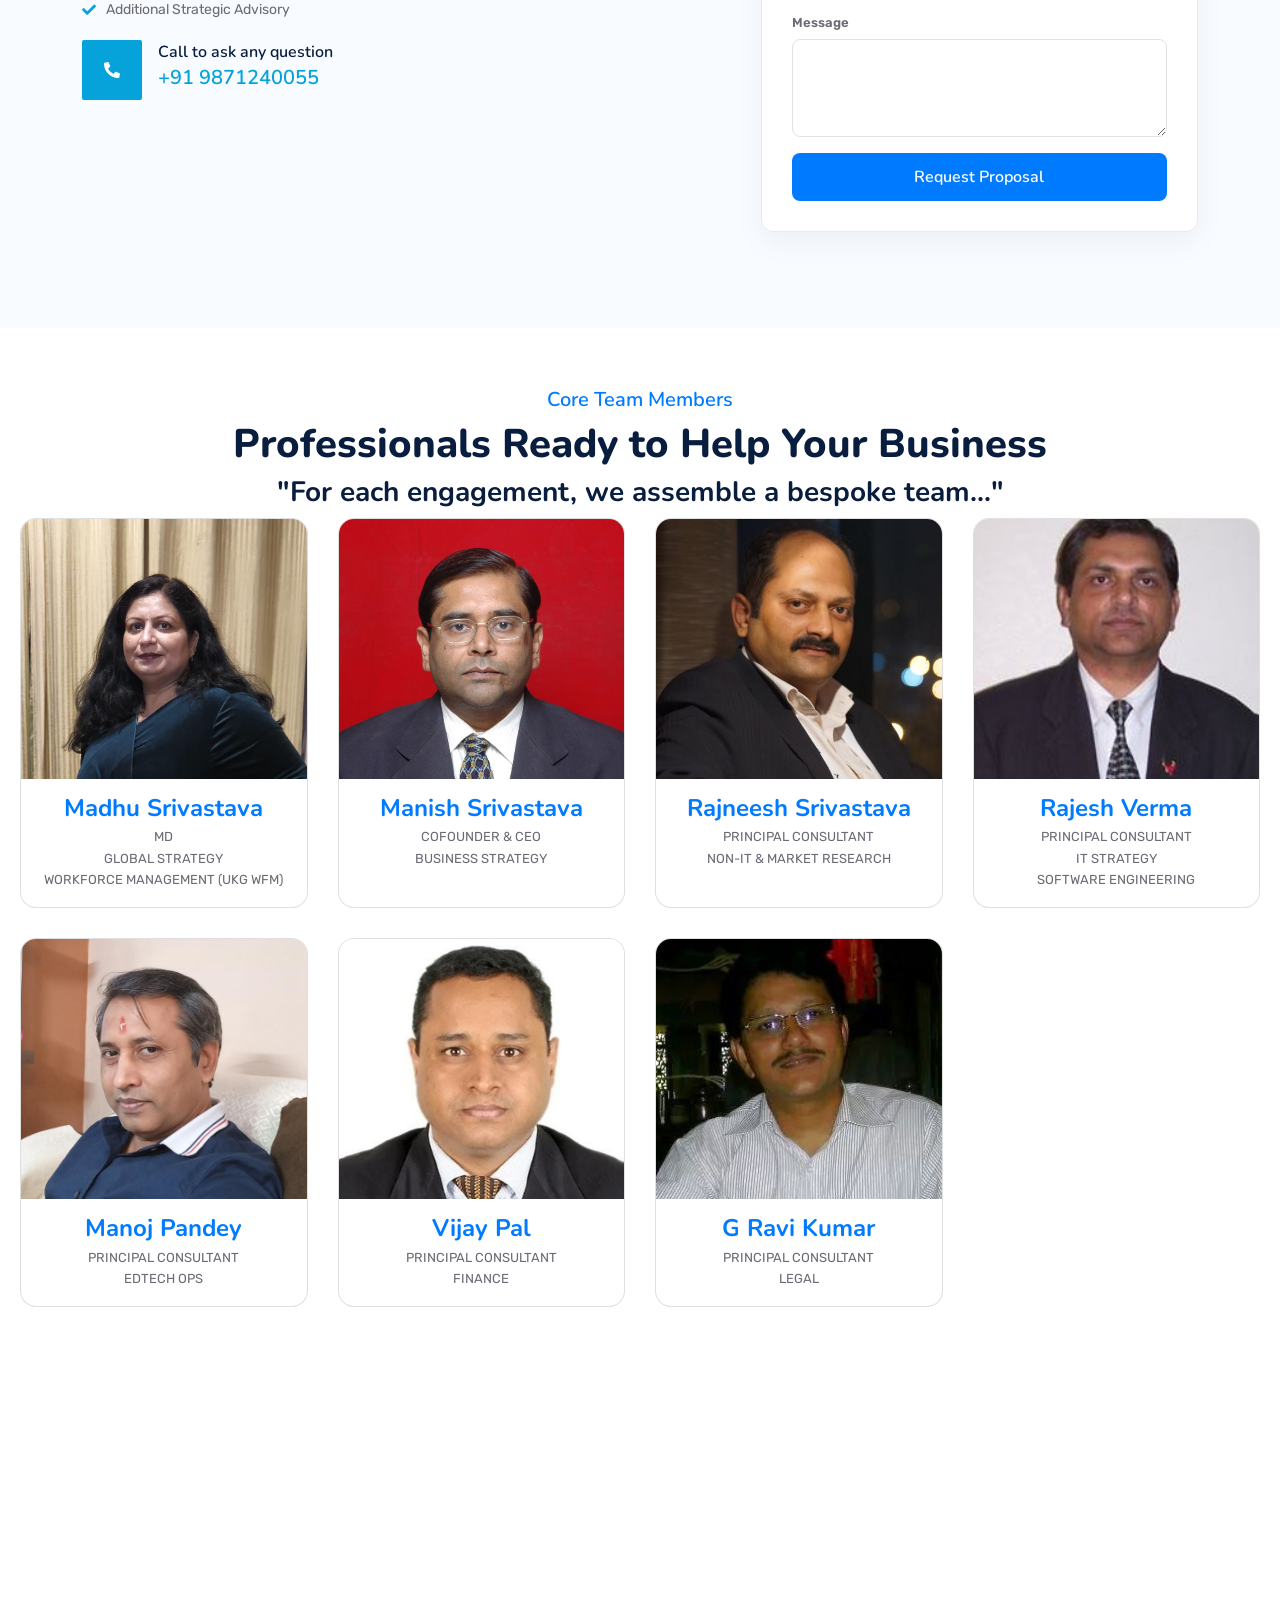
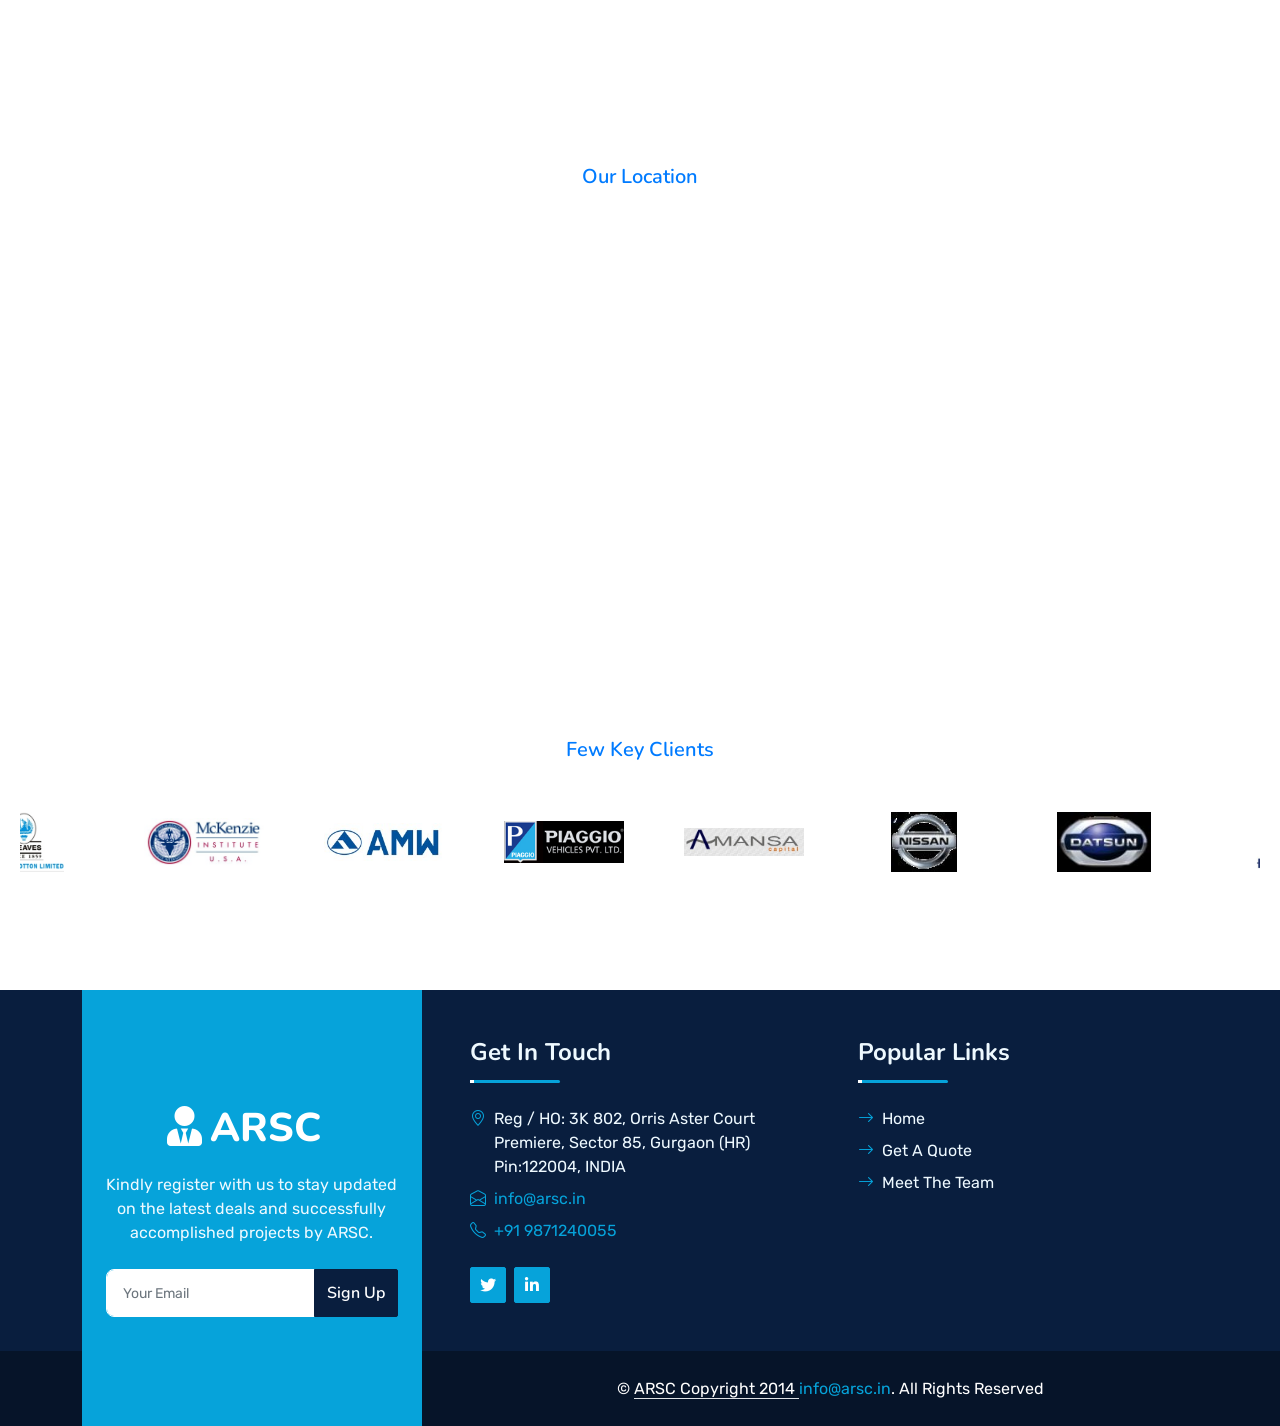
==== commit c28ed433: "Add files via upload" ====
--- a/ARSC-Site _MAY 25/index.html
+++ b/ARSC-Site _MAY 25/index.html
@@ -1397,6 +1397,14 @@
     width: 100px;
     border-radius: 50%;
 }
+
+/* Zoom out only the MergerDomo team image */
+.card img.team-zoom-out {
+    transform: scale(0.85);
+    max-width: 90%;
+    margin: 0 auto;
+    display: block;
+}
 </style>
 
 <div style="text-align:center; max-width:1000px; margin:auto;">
@@ -1411,7 +1419,7 @@
 (function(){
 const TEAM = [
 {name:"Madhu Srivastava", role:["MD","Global Strategy", "Workforce Management (UKG WFM)"], img:"img/team-5.jpeg"},
-{name:"Manish Srivastava", role:["Cofounder & CEO","Business Strategy"], img:"img/team-1.jpg"},
+{name:"Manish Srivastava", role:["Cofounder & CEO","Business Strategy"], img:"img/Manish_dp.jpeg"},
 {name:"Rajneesh Srivastava", role:["Principal Consultant","Non-IT & Market Research"], img:"img/team-2.jpg"},
 {name:"Rajesh Verma", role:["Principal Consultant","IT Strategy","Software Engineering"], img:"img/team-4.jpg"},
 {name:"Manoj Pandey", role:["Principal Consultant","EdTech Ops"], img:"img/team-6.jpg"},
@@ -1430,8 +1438,10 @@
     const card = document.createElement("div");
     card.className = "card reveal";
 
+    const imageClass = member.name === "MergerDomo" ? "team-zoom-out" : "";
+
     card.innerHTML = `
-        <img src="${member.img}">
+        <img class="${imageClass}" src="${member.img}">
         <div class="content">
             <h4>${member.name}</h4>
             ${member.role.map(r=>`<p>${r}</p>`).join("")}
